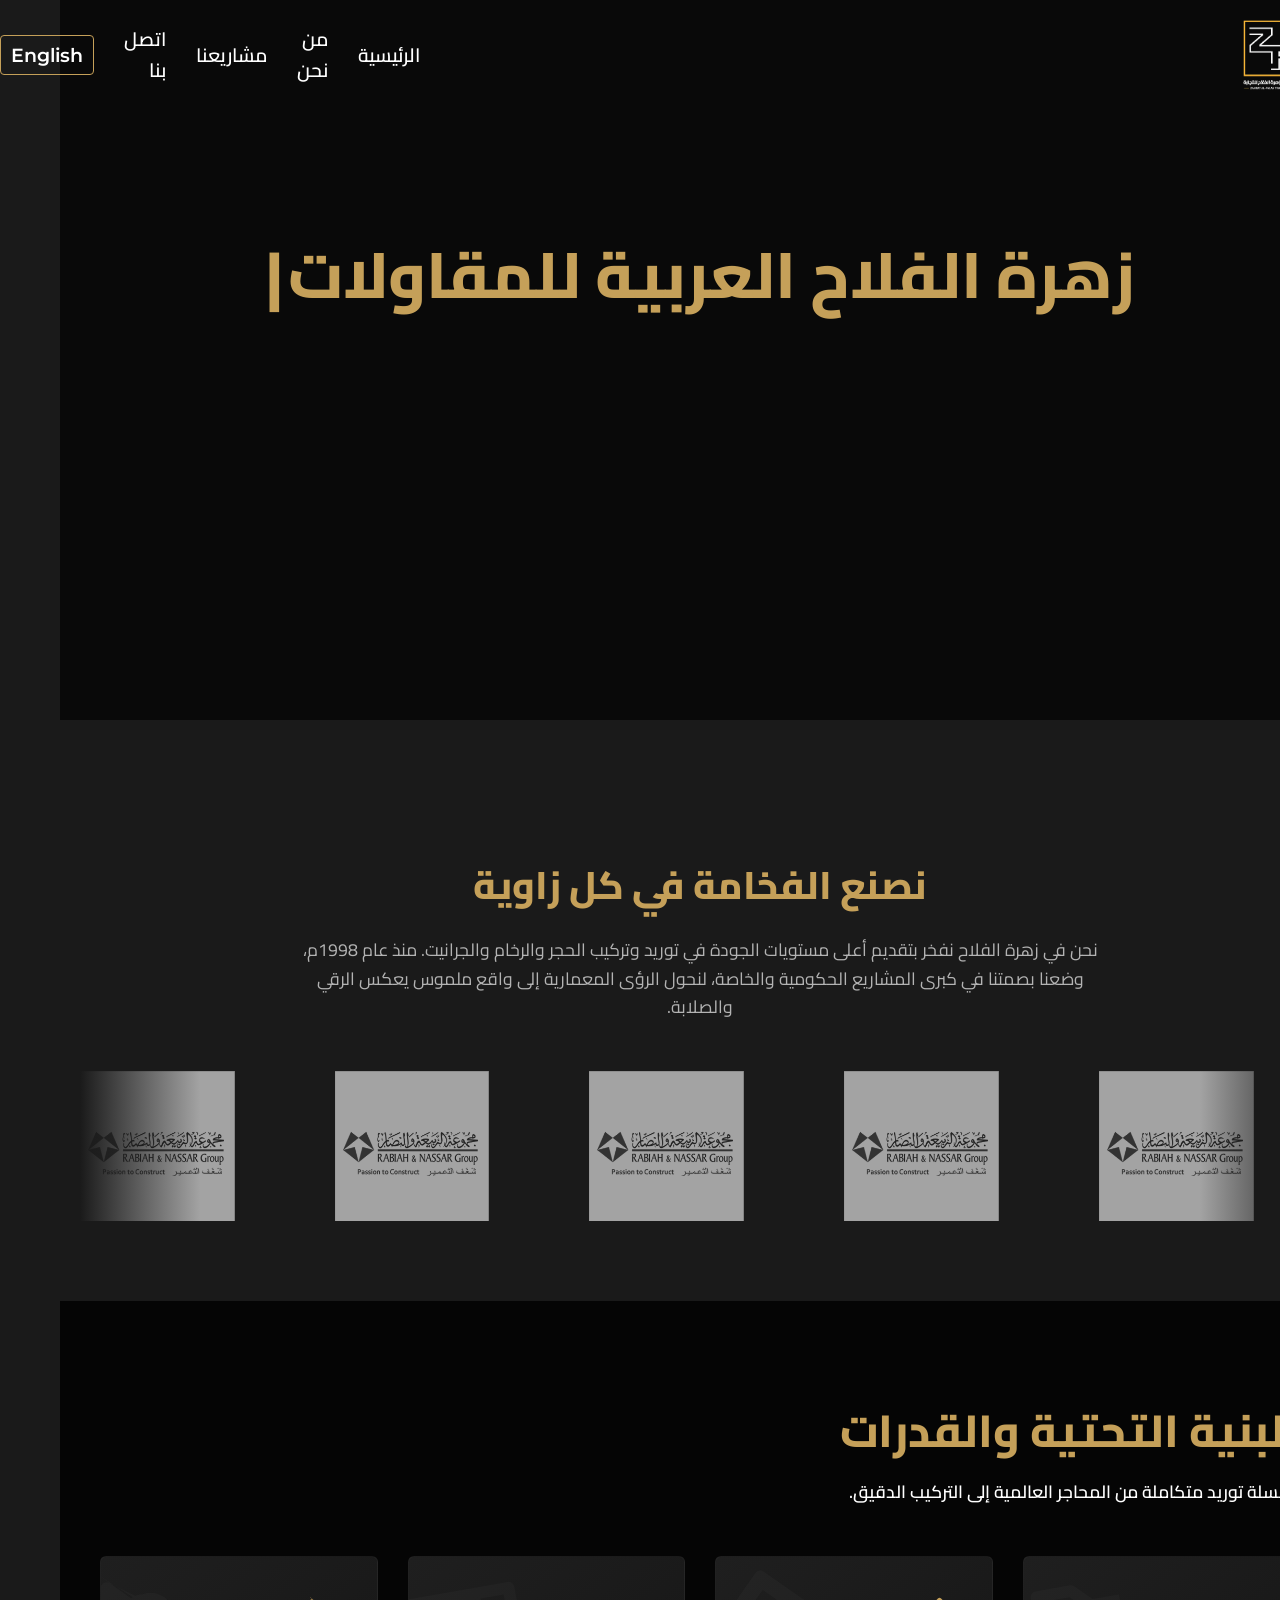
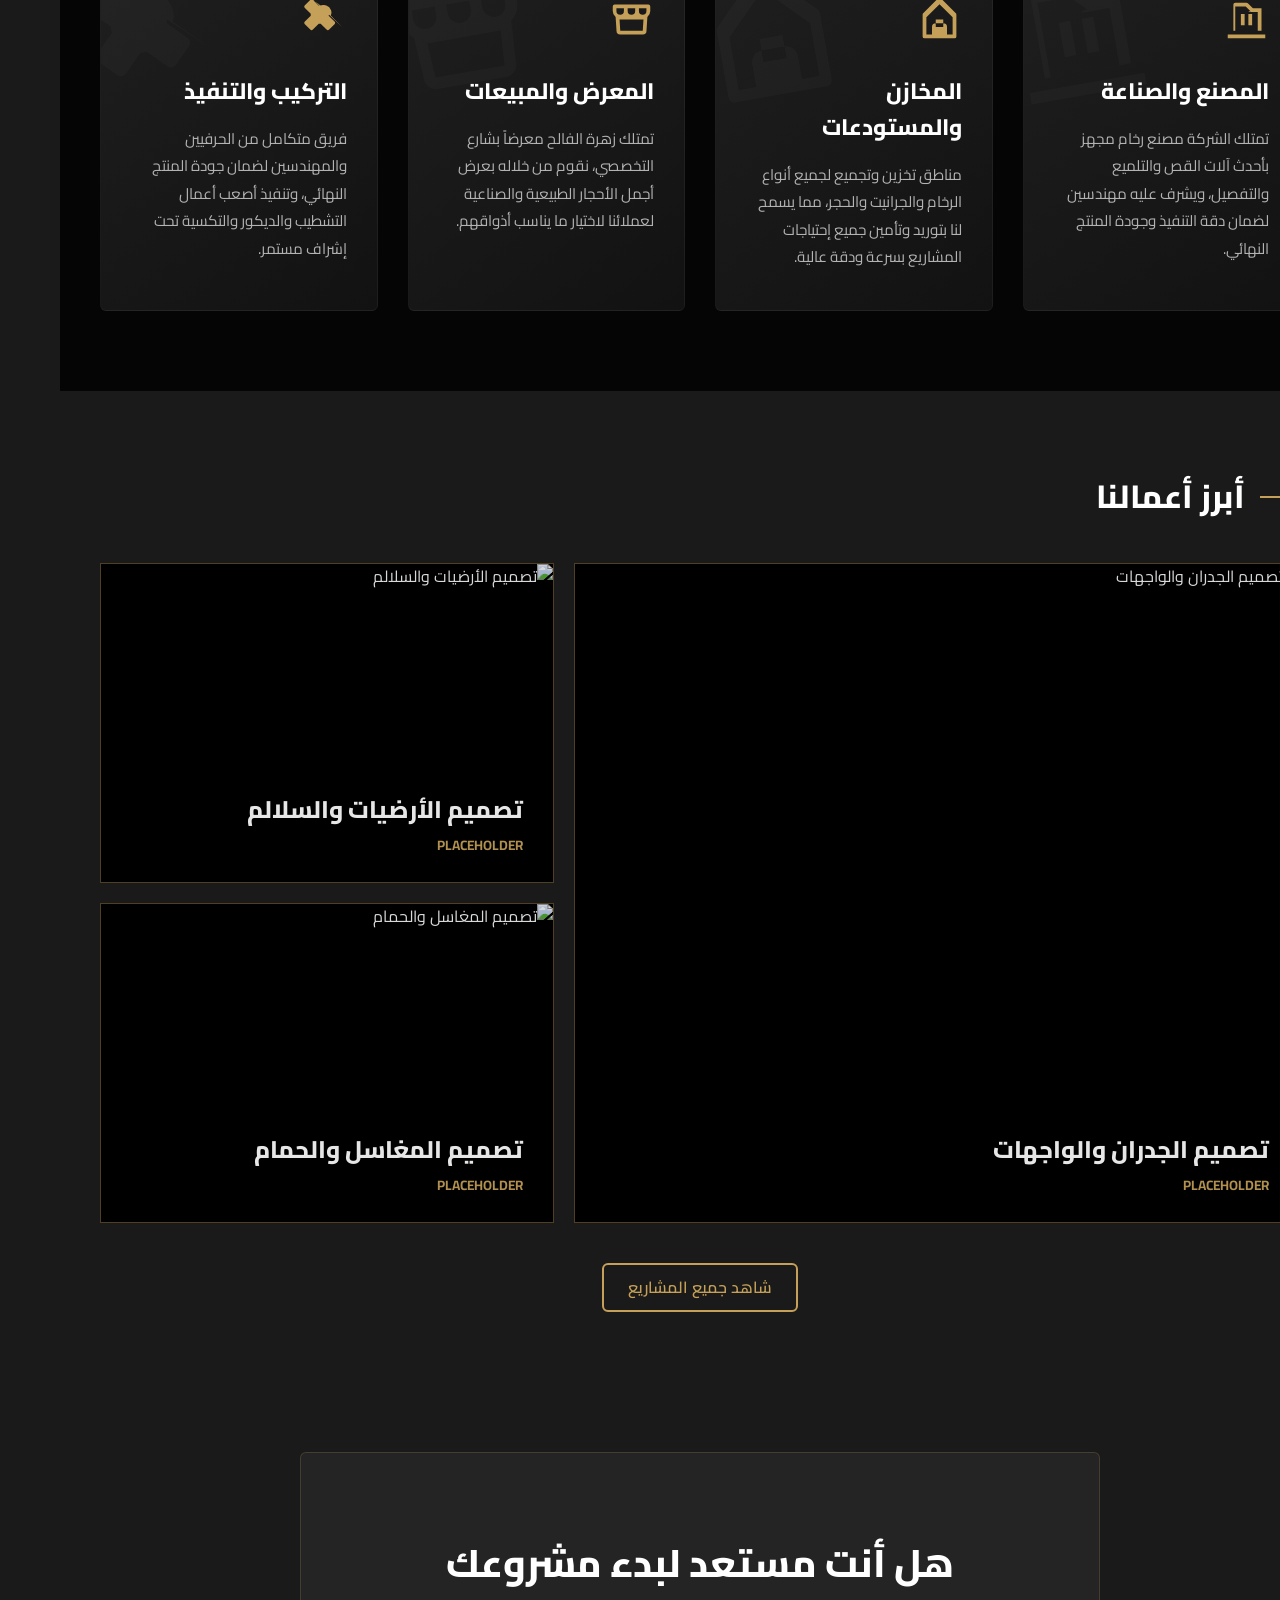
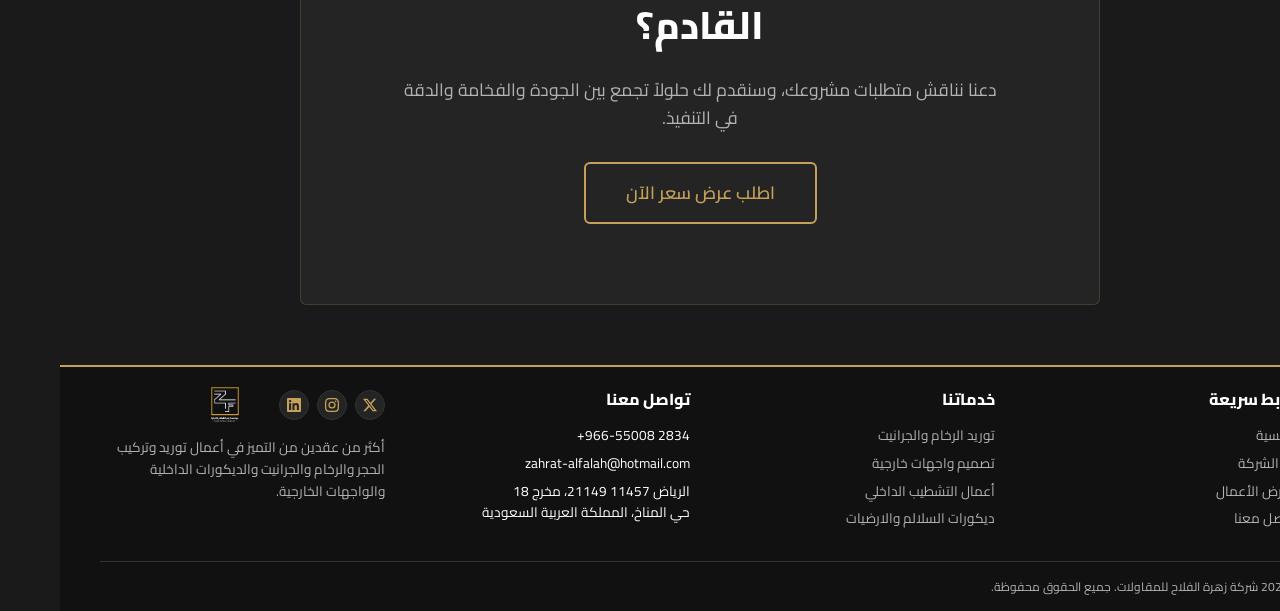
==== ar/index.html @ f1b146cb "Describe changes" ====
<!doctype html>
<html lang="ar" dir="rtl">
  <head>
    <meta charset="UTF-8" />
    <meta name="viewport" content="width=device-width, initial-scale=1.0" />
    <title>شركة زهرة الفلاح للمقاولات</title>
    <link rel="stylesheet" href="../assets/css/style.css" />
  </head>
  <body>
    <header class="site-header">
      <div class="mobile-overlay"></div>

      <div class="container header-container">
        <div class="logo">
          <a href="index.html">
            <img src="../assets/images/logo.png" alt="زهرة الفلاح" />
          </a>
        </div>

        <div class="mobile-controls">
          <a href="../en/index.html" class="lang-switch" dir="ltr">EN</a>
          <button class="mobile-menu-btn" aria-label="القائمة">&#9776;</button>
        </div>

        <nav class="nav-links">
          <button class="close-menu-btn" aria-label="إغلاق">&times;</button>

          <a href="index.html" class="main-link">الرئيسية</a>
          <a href="about-us.html" class="main-link">من نحن</a>
          <a href="portfolio.html" class="main-link">مشاريعنا</a>
          <a href="contact-us.html" class="main-link">اتصل بنا</a>
          <a href="../en/index.html" class="lang-switch" dir="ltr">English</a>
        </nav>
      </div>
    </header>

    <main style="min-height: 60vh">
      <section class="hero">
        <video autoplay loop muted playsinline class="hero-video">
          <source src="../assets/images/hero-bg.mp4" type="video/mp4" />
        </video>

        <div class="hero-overlay"></div>

        <div class="container hero-content">
          <h1 id="hero-heading"></h1>
          <p id="hero-text"></p>
          <a href="portfolio.html" class="btn-primary hero-btn">شاهد أعمالنا</a>
        </div>
      </section>
      <section>
        <div class="intro-section">
          <h2>نصنع الفخامة في كل زاوية</h2>
          <p>
            نحن في زهرة الفلاح نفخر بتقديم أعلى مستويات الجودة في توريد وتركيب
            الحجر والرخام والجرانيت. منذ عام 1998م، وضعنا بصمتنا في كبرى
            المشاريع الحكومية والخاصة، لنحول الرؤى المعمارية إلى واقع ملموس يعكس
            الرقي والصلابة.
          </p>
        </div>

        <div class="client-marquee" dir="ltr">
          <div class="marquee-track">
            <img
              src="../assets/images/clients/client-1.png"
              alt="Client 1"
              class="client-logo"
            />
            <img
              src="../assets/images/clients/client-1.png"
              alt="Client 2"
              class="client-logo"
            />
            <img
              src="../assets/images/clients/client-1.png"
              alt="Client 3"
              class="client-logo"
            />
            <img
              src="../assets/images/clients/client-1.png"
              alt="Client 4"
              class="client-logo"
            />
            <img
              src="../assets/images/clients/client-1.png"
              alt="Client 5"
              class="client-logo"
            />
            <img
              src="../assets/images/clients/client-1.png"
              alt="Client 6"
              class="client-logo"
            />
            <img
              src="../assets/images/clients/client-1.png"
              alt="Client 1"
              class="client-logo"
            />
            <img
              src="../assets/images/clients/client-1.png"
              alt="Client 2"
              class="client-logo"
            />
            <img
              src="../assets/images/clients/client-1.png"
              alt="Client 3"
              class="client-logo"
            />
            <img
              src="../assets/images/clients/client-1.png"
              alt="Client 4"
              class="client-logo"
            />
            <img
              src="../assets/images/clients/client-1.png"
              alt="Client 5"
              class="client-logo"
            />
            <img
              src="../assets/images/clients/client-1.png"
              alt="Client 6"
              class="client-logo"
            />

            <img
              src="../assets/images/clients/client-1.png"
              alt="Client 1"
              class="client-logo"
            />
            <img
              src="../assets/images/clients/client-1.png"
              alt="Client 2"
              class="client-logo"
            />
            <img
              src="../assets/images/clients/client-1.png"
              alt="Client 3"
              class="client-logo"
            />
            <img
              src="../assets/images/clients/client-1.png"
              alt="Client 4"
              class="client-logo"
            />
            <img
              src="../assets/images/clients/client-1.png"
              alt="Client 5"
              class="client-logo"
            />
            <img
              src="../assets/images/clients/client-1.png"
              alt="Client 6"
              class="client-logo"
            />
            <img
              src="../assets/images/clients/client-1.png"
              alt="Client 1"
              class="client-logo"
            />
            <img
              src="../assets/images/clients/client-1.png"
              alt="Client 2"
              class="client-logo"
            />
            <img
              src="../assets/images/clients/client-1.png"
              alt="Client 3"
              class="client-logo"
            />
            <img
              src="../assets/images/clients/client-1.png"
              alt="Client 4"
              class="client-logo"
            />
            <img
              src="../assets/images/clients/client-1.png"
              alt="Client 5"
              class="client-logo"
            />
            <img
              src="../assets/images/clients/client-1.png"
              alt="Client 6"
              class="client-logo"
            />
          </div>
        </div>
      </section>
      <section class="infrastructure-section">
        <div class="container">
          <div class="section-header">
            <h2>البنية التحتية والقدرات</h2>
            <p>سلسلة توريد متكاملة من المحاجر العالمية إلى التركيب الدقيق.</p>
          </div>

          <div class="infrastructure-grid">
            <div class="infra-card">
              <svg class="infra-icon" viewBox="0 0 24 24">
                <path
                  d="M2 22h20v-2H2v2zm2-4h16V6h-4.586l-2.707-2.707A.996.996 0 0 0 12 3H6a1 1 0 0 0-1 1v14zm2-13h5.586l2.707 2.707A.996.996 0 0 0 13 8h5v10H6V5zm3 4h2v6H9V9zm4 0h2v6h-2V9z"
                />
              </svg>
              <svg class="watermark-icon" viewBox="0 0 24 24">
                <path
                  d="M2 22h20v-2H2v2zm2-4h16V6h-4.586l-2.707-2.707A.996.996 0 0 0 12 3H6a1 1 0 0 0-1 1v14zm2-13h5.586l2.707 2.707A.996.996 0 0 0 13 8h5v10H6V5zm3 4h2v6H9V9zm4 0h2v6h-2V9z"
                />
              </svg>

              <h3>المصنع والصناعة</h3>
              <p>
                تمتلك الشركة مصنع رخام مجهز بأحدث آلات القص والتلميع والتفصيل،
                ويشرف عليه مهندسين لضمان دقة التنفيذ وجودة المنتج النهائي.
              </p>
            </div>

            <div class="infra-card">
              <svg class="infra-icon" viewBox="0 0 24 24">
                <path
                  d="M4 22h16a1 1 0 0 0 1-1V9.414a1 1 0 0 0-.293-.707l-8-8a1 1 0 0 0-1.414 0l-8 8A1 1 0 0 0 3 9.414V21a1 1 0 0 0 1 1zM14 16h-4v-4h4v4zM5 10.828l7-7 7 7V20h-3v-4a2 2 0 0 0-2-2h-4a2 2 0 0 0-2 2v4H5v-9.172z"
                />
              </svg>
              <svg class="watermark-icon" viewBox="0 0 24 24">
                <path
                  d="M4 22h16a1 1 0 0 0 1-1V9.414a1 1 0 0 0-.293-.707l-8-8a1 1 0 0 0-1.414 0l-8 8A1 1 0 0 0 3 9.414V21a1 1 0 0 0 1 1zM14 16h-4v-4h4v4zM5 10.828l7-7 7 7V20h-3v-4a2 2 0 0 0-2-2h-4a2 2 0 0 0-2 2v4H5v-9.172z"
                />
              </svg>

              <h3>المخازن والمستودعات</h3>
              <p>
                مناطق تخزين وتجميع لجميع أنواع الرخام والجرانيت والحجر، مما يسمح
                لنا بتوريد وتأمين جميع إحتياجات المشاريع بسرعة ودقة عالية.
              </p>
            </div>

            <div class="infra-card">
              <svg class="infra-icon" viewBox="0 0 24 24">
                <path
                  d="M21 4H3a1 1 0 0 0-1 1v2.518a4.015 4.015 0 0 0 1.535 3.161L4 18a2 2 0 0 0 2 2h12a2 2 0 0 0 2-2l.465-7.321A4.015 4.015 0 0 0 22 7.518V5a1 1 0 0 0-1-1zM4.043 6h15.914v1.518a2.008 2.008 0 0 1-2 2 2 2 0 0 1-2-2V6h-2v1.518a2 2 0 0 1-4 0V6H7.957v1.518a2 2 0 0 1-4 0V6zM18 18H6l-.382-6h12.764L18 18z"
                />
              </svg>
              <svg class="watermark-icon" viewBox="0 0 24 24">
                <path
                  d="M21 4H3a1 1 0 0 0-1 1v2.518a4.015 4.015 0 0 0 1.535 3.161L4 18a2 2 0 0 0 2 2h12a2 2 0 0 0 2-2l.465-7.321A4.015 4.015 0 0 0 22 7.518V5a1 1 0 0 0-1-1zM4.043 6h15.914v1.518a2.008 2.008 0 0 1-2 2 2 2 0 0 1-2-2V6h-2v1.518a2 2 0 0 1-4 0V6H7.957v1.518a2 2 0 0 1-4 0V6zM18 18H6l-.382-6h12.764L18 18z"
                />
              </svg>

              <h3>المعرض والمبيعات</h3>
              <p>
                تمتلك زهرة الفالح معرضاً بشارع التخصصي، نقوم من خلاله بعرض أجمل
                الأحجار الطبيعية والصناعية لعملائنا لاختيار ما يناسب أذواقهم.
              </p>
            </div>

            <div class="infra-card">
              <svg class="infra-icon" viewBox="0 0 24 24">
                <path
                  d="M21.707 16.293L15.34 9.926a3.99 3.99 0 0 0 .151-2.915 4.025 4.025 0 0 0-2.485-2.484 3.988 3.988 0 0 0-2.914.152L5.805 1.547a.999.999 0 0 0-1.414 0L1.547 4.391a.999.999 0 0 0 0 1.414l3.132 3.132c-.046.335-.046.678 0 1.013l-3.132 3.132a.999.999 0 0 0 0 1.414l2.844 2.844a.999.999 0 0 0 1.414 0l3.132-3.132c.335.046.678.046 1.013 0l3.132 3.132a.999.999 0 0 0 1.414 0l2.844-2.844a.999.999 0 0 0 0-1.414l-3.132-3.132a3.988 3.988 0 0 0 .152-2.914 4.025 4.025 0 0 0-2.484-2.485 3.99 3.99 0 0 0-2.915.151l-6.367-6.366z"
                />
              </svg>
              <svg class="watermark-icon" viewBox="0 0 24 24">
                <path
                  d="M21.707 16.293L15.34 9.926a3.99 3.99 0 0 0 .151-2.915 4.025 4.025 0 0 0-2.485-2.484 3.988 3.988 0 0 0-2.914.152L5.805 1.547a.999.999 0 0 0-1.414 0L1.547 4.391a.999.999 0 0 0 0 1.414l3.132 3.132c-.046.335-.046.678 0 1.013l-3.132 3.132a.999.999 0 0 0 0 1.414l2.844 2.844a.999.999 0 0 0 1.414 0l3.132-3.132c.335.046.678.046 1.013 0l3.132 3.132a.999.999 0 0 0 1.414 0l2.844-2.844a.999.999 0 0 0 0-1.414l-3.132-3.132a3.988 3.988 0 0 0 .152-2.914 4.025 4.025 0 0 0-2.484-2.485 3.99 3.99 0 0 0-2.915.151l-6.367-6.366z"
                />
              </svg>

              <h3>التركيب والتنفيذ</h3>
              <p>
                فريق متكامل من الحرفيين والمهندسين لضمان جودة المنتج النهائي،
                وتنفيذ أصعب أعمال التشطيب والديكور والتكسية تحت إشراف مستمر.
              </p>
            </div>
          </div>
        </div>
      </section>
      <section class="portfolio-section">
        <div class="container">
          <div class="portfolio-header">
            <div class="title-with-line">
              <span class="decorative-line"></span>
              <h2>أبرز أعمالنا</h2>
            </div>
          </div>

          <div class="portfolio-grid-asymmetric">
            <div class="portfolio-item featured-large">
              <img
                src="https://placehold.co/1000x1200/242424/c5a059?text=Big+Project"
                alt="تصميم الجدران والواجهات"
              />
              <div class="portfolio-overlay">
                <h3>تصميم الجدران والواجهات</h3>
                <p>placeholder</p>
              </div>
            </div>

            <div class="portfolio-item">
              <img
                src="https://placehold.co/800x600/242424/c5a059?text=Small+Top"
                alt="تصميم الأرضيات والسلالم"
              />
              <div class="portfolio-overlay">
                <h3>تصميم الأرضيات والسلالم</h3>
                <p>placeholder</p>
              </div>
            </div>

            <div class="portfolio-item">
              <img
                src="https://placehold.co/800x600/242424/c5a059?text=Small+Bottom"
                alt="تصميم المغاسل والحمام"
              />
              <div class="portfolio-overlay">
                <h3>تصميم المغاسل والحمام</h3>
                <p>placeholder</p>
              </div>
            </div>
          </div>
          <div class="view-all-btn-container" style="margin-top: 40px">
            <a href="portfolio.html" class="btn-primary">شاهد جميع المشاريع</a>
          </div>
        </div>
      </section>
      <section class="cta-section">
        <div class="container cta-content">
          <h2>هل أنت مستعد لبدء مشروعك القادم؟</h2>
          <p>
            دعنا نناقش متطلبات مشروعك، وسنقدم لك حلولاً تجمع بين الجودة والفخامة
            والدقة في التنفيذ.
          </p>
          <a href="contact-us.html" class="btn-primary">اطلب عرض سعر الآن</a>
        </div>
      </section>
    </main>

    <footer class="site-footer">
      <div class="container">
        <div class="footer-grid">
          <div class="footer-col">
            <h3>روابط سريعة</h3>
            <ul class="footer-links">
              <li><a href="index.html">الرئيسية</a></li>
              <li><a href="about-us.html">عن الشركة</a></li>
              <li><a href="portfolio.html">معرض الأعمال</a></li>
              <li><a href="contact-us.html">تواصل معنا</a></li>
            </ul>
          </div>

          <div class="footer-col">
            <h3>خدماتنا</h3>
            <ul class="footer-links">
              <li><a href="#">توريد الرخام والجرانيت</a></li>
              <li><a href="#">تصميم واجهات خارجية</a></li>
              <li><a href="#">أعمال التشطيب الداخلي</a></li>
              <li><a href="#">ديكورات السلالم والارضيات</a></li>
            </ul>
          </div>

          <div class="footer-col">
            <h3>تواصل معنا</h3>
            <ul class="footer-links">
              <li dir="ltr" style="text-align: right">+966-55008 2834</li>
              <li dir="ltr" style="text-align: right">
                zahrat-alfalah@hotmail.com
              </li>
              <li>
                الرياض 11457 21149، مخرج 18<br />حي المناخ، المملكة العربية
                السعودية
              </li>
            </ul>
          </div>

          <div class="footer-col">
            <div class="footer-top-row">
              <div class="social-icons">
                <a href="#" aria-label="تويتر (X)"
                  ><svg viewBox="0 0 24 24">
                    <path
                      d="M18.901 1.153h3.68l-8.04 9.19L24 22.846h-7.406l-5.8-7.584-6.638 7.584H.474l8.6-9.83L0 1.154h7.594l5.243 6.932ZM17.61 20.644h2.039L6.486 3.24H4.298Z"
                    /></svg
                ></a>
                <a href="#" aria-label="انستغرام"
                  ><svg viewBox="0 0 24 24">
                    <path
                      d="M12 2.163c3.204 0 3.584.012 4.85.07 3.252.148 4.771 1.691 4.919 4.919.058 1.265.069 1.645.069 4.849 0 3.205-.012 3.584-.069 4.849-.149 3.225-1.664 4.771-4.919 4.919-1.266.058-1.644.07-4.85.07-3.204 0-3.584-.012-4.849-.07-3.26-.149-4.771-1.699-4.919-4.92-.058-1.265-.07-1.644-.07-4.849 0-3.204.013-3.583.07-4.849.149-3.227 1.664-4.771 4.919-4.919 1.266-.057 1.645-.069 4.849-.069zM12 0C8.741 0 8.333.014 7.053.072 2.695.272.273 2.69.073 7.052.014 8.333 0 8.741 0 12c0 3.259.014 3.668.072 4.948.2 4.358 2.618 6.78 6.98 6.98C8.333 23.986 8.741 24 12 24c3.259 0 3.668-.014 4.948-.072 4.354-.2 6.782-2.618 6.979-6.98.059-1.28.073-1.689.073-4.948 0-3.259-.014-3.667-.072-4.947-.196-4.354-2.617-6.78-6.979-6.98C15.668.014 15.259 0 12 0zm0 5.838a6.162 6.162 0 100 12.324 6.162 6.162 0 000-12.324zM12 16a4 4 0 110-8 4 4 0 010 8zm6.406-11.845a1.44 1.44 0 100 2.881 1.44 1.44 0 000-2.881z"
                    /></svg
                ></a>
                <a href="#" aria-label="لينكد إن"
                  ><svg viewBox="0 0 24 24">
                    <path
                      d="M20.447 20.452h-3.554v-5.569c0-1.328-.027-3.037-1.852-3.037-1.853 0-2.136 1.445-2.136 2.939v5.667H9.351V9h3.414v1.561h.046c.477-.9 1.637-1.85 3.37-1.85 3.601 0 4.267 2.37 4.267 5.455v6.286zM5.337 7.433c-1.144 0-2.063-.926-2.063-2.065 0-1.138.92-2.063 2.063-2.063 1.14 0 2.064.925 2.064 2.063 0 1.139-.925 2.065-2.064 2.065zm1.782 13.019H3.555V9h3.564v11.452zM22.225 0H1.771C.792 0 0 .774 0 1.729v20.542C0 23.227.792 24 1.771 24h20.451C23.2 24 24 23.227 24 22.271V1.729C24 .774 23.2 0 22.222 0h.003z"
                    /></svg
                ></a>
              </div>
              <img
                src="../assets/images/logo.png"
                alt="زهرة الفلاح للمقاولات"
                class="footer-logo-small"
              />
            </div>
            <p>
              أكثر من عقدين من التميز في أعمال توريد وتركيب الحجر والرخام
              والجرانيت والديكورات الداخلية والواجهات الخارجية.
            </p>
          </div>
        </div>

        <div class="footer-bottom">
          &copy; 2026 شركة زهرة الفلاح للمقاولات. جميع الحقوق محفوظة.
        </div>
      </div>
    </footer>
    <script src="../assets/js/main.js"></script>
  </body>
</html>
---- assets/css/style.css ----
/* =========================================
   ZAHRAT AL FALAH - GLOBAL DESIGN SYSTEM
   ========================================= */

@import url("https://fonts.googleapis.com/css2?family=Cairo:wght@400;600;800&family=Montserrat:wght@400;600;800&display=swap");

:root {
  /* Brand Colors */
  --bg-primary: #1a1a1a;
  --bg-secondary: #242424;
  --accent-gold: #c5a059;

  /* Text Colors */
  --text-main: #ffffff;
  --text-muted: #b3b3b3;

  /* Typography System */
  --font-en: "Montserrat", sans-serif;
  --font-ar: "Cairo", sans-serif;

  /* Layout & Spacing (Mobile Default) */
  --container-width: 1200px;
  --section-padding: 50px 20px;
  --border-radius: 6px;

  /* Default Font */
  --main-font: var(--font-ar);
}

html[dir="ltr"] {
  --main-font: var(--font-en);
}

/* =========================================
   BASE RESET & TYPOGRAPHY
   ========================================= */

* {
  margin: 0;
  padding: 0;
  box-sizing: border-box;
}

body {
  background-color: var(--bg-primary);
  color: var(--text-main);
  font-family: var(--main-font);
  line-height: 1.6;
  -webkit-font-smoothing: antialiased;
}

h1,
h2,
h3,
h4 {
  color: var(--accent-gold);
  font-weight: 800;
  margin-bottom: 1rem;
}

p {
  color: var(--text-muted);
  margin-bottom: 1.5rem;
  font-size: 1rem;
}

/* =========================================
   MOBILE-FIRST UTILITY CLASSES
   ========================================= */

.container {
  width: 100%;
  max-width: var(--container-width);
  margin: 0 auto;
}

section {
  padding: var(--section-padding);
}

.bg-secondary {
  background-color: var(--bg-secondary);
}

.btn-primary {
  display: inline-block;
  background-color: transparent;
  color: var(--accent-gold);
  border: 2px solid var(--accent-gold);
  padding: 10px 24px;
  text-decoration: none;
  border-radius: var(--border-radius);
  font-weight: 600;
  text-align: center;
  transition: all 0.3s ease;
  width: 100%;
}

.btn-primary:hover {
  background-color: var(--accent-gold);
  color: var(--bg-primary);
}

/* Base Flexbox - Stacks vertically on mobile */
.flex-grid {
  display: flex;
  flex-direction: column;
  gap: 20px;
}

/* =========================================
   HEADER & NAVIGATION
   ========================================= */

.site-header {
  position: absolute; /* Sits at the top, but scrolls away with the page */
  background-color: transparent;
  border-bottom: 1px solid transparent;
  padding: 20px 20px;
  width: 100%;
  top: 0;
  z-index: 1000;
}

/* This class gets added by JS after the Hero section */
.site-header.sticky-header {
  position: fixed; /* Sticks to the top of the screen */
  background-color: var(--bg-primary);
  border-bottom: 1px solid #333;
  padding: 15px 20px;
  animation: slideDown 0.4s ease forwards; /* Smoothly drops down */
}

@keyframes slideDown {
  from {
    transform: translateY(-100%);
  }
  to {
    transform: translateY(0);
  }
}

.header-container {
  display: flex;
  justify-content: space-between;
  align-items: center;
}

.logo img {
  height: 50px;
  display: block;
}

.nav-links {
  display: none; /* Hidden on mobile */
}

.mobile-controls {
  display: flex;
  align-items: center;
  gap: 15px;
}

.mobile-menu-btn {
  background: none;
  border: none;
  color: var(--accent-gold);
  font-size: 1.8rem;
  cursor: pointer;
}

.lang-switch {
  color: var(--accent-gold);
  text-decoration: none;
  font-weight: 800;
  font-family: var(--font-en);
  border: 1px solid var(--accent-gold);
  padding: 4px 10px;
  border-radius: 4px;
  font-size: 0.9rem;
  transition: all 0.3s;
}

.lang-switch:hover {
  background-color: var(--accent-gold);
  color: var(--bg-primary);
}

/* =========================================
   HERO SECTION & VIDEO BACKGROUND
   ========================================= */

.hero {
  position: relative;
  height: 80vh; /* Takes up 100% of the screen height */
  min-height: 500px;
  display: flex;
  align-items: center;
  justify-content: center;
  text-align: center;
  overflow: hidden;
  padding: 0 20px;
}

.hero-video {
  position: absolute;
  top: 0;
  left: 0;
  width: 100%;
  height: 100%;
  object-fit: cover; /* Ensures video fills screen without stretching */
  z-index: 1;
}

.hero-overlay {
  position: absolute;
  top: 0;
  left: 0;
  width: 100%;
  height: 100%;
  background-color: rgba(0, 0, 0, 0.65); /* Darkens video so text is readable */
  z-index: 2;
}

.hero-content {
  position: relative;
  z-index: 3;
  max-width: 900px;
  margin: 0 auto;
}

.hero h1 {
  font-size: clamp(2.5rem, 5vw, 4.5rem); /* Responsive sizing */
  color: var(--accent-gold);
  margin-bottom: 20px;
  min-height: 80px; /* Prevents layout jumping while typing */
}

.hero p {
  font-size: clamp(1.1rem, 2vw, 1.5rem);
  color: #ddd;
  margin-bottom: 40px;
  min-height: 60px;
}

/* Button fades in AFTER the typing finishes */
.hero-btn {
  opacity: 0;
  transform: translateY(20px);
  transition: all 0.8s ease;
}

.hero-btn.show {
  opacity: 1;
  transform: translateY(0);
}

/* The Blinking Typewriter Cursor */
.typing-cursor::after {
  content: "|";
  color: var(--accent-gold);
  margin-inline-start: 5px;
  animation: blink 1s step-end infinite;
}

@keyframes blink {
  0%,
  100% {
    opacity: 1;
  }
  50% {
    opacity: 0;
  }
}
/* =========================================
   ABOUT INTRO & CLIENT MARQUEE
   ========================================= */

.intro-section {
  text-align: center;
  max-width: 800px;
  margin: 0 auto 50px;
  padding-top: 55px; /* Increased from 40px for extra breathing room */
}

.intro-section h2 {
  font-size: clamp(1.8rem, 3vw, 2.5rem);
  margin-bottom: 20px;
}

.intro-section p {
  font-size: 1.1rem;
  color: var(--text-muted);
}

/* =========================================
   CLIENT MARQUEE (Transparent & Larger)
   ========================================= */

.client-marquee {
  /* Removed background and borders! */
  overflow: hidden;
  position: relative;
  width: 100%;
}

/* The gradient fades at the edges match the primary dark background now */
.client-marquee::before,
.client-marquee::after {
  content: "";
  position: absolute;
  top: 0;
  width: 120px;
  height: 100%;
  z-index: 2;
}
.client-marquee::before {
  left: 0;
  background: linear-gradient(to right, var(--bg-primary) 0%, transparent 100%);
}
.client-marquee::after {
  right: 0;
  background: linear-gradient(to left, var(--bg-primary) 0%, transparent 100%);
}

.marquee-track {
  display: flex;
  align-items: center;
  gap: 100px; /* Increased gap for larger logos */
  width: max-content;
  /* Increased time to 40s because 12 larger logos take more time to scroll */
  animation: scrollLeft 40s linear infinite;
}

.marquee-track:hover {
  animation-play-state: paused;
}

.client-logo {
  height: 150px; /* Much larger logos! */
  opacity: 0.6;
  transition: opacity 0.3s ease;
  filter: grayscale(100%);
}

.client-logo:hover {
  opacity: 1;
  filter: grayscale(0%);
}

@keyframes scrollLeft {
  0% {
    transform: translateX(0);
  }
  100% {
    transform: translateX(-50%);
  }
}

/* =========================================
   OUR INFRASTRUCTURE (MODERNIZED)
   ========================================= */

.infrastructure-section {
  background-color: #050505; /* Deep absolute black for contrast */
  position: relative;
  padding-top: 95px;
  padding-bottom: 80px;
}

.section-header {
  margin-bottom: 50px;
}

.section-header h2 {
  font-size: clamp(2rem, 4vw, 2.8rem);
  text-transform: uppercase;
  margin-bottom: 10px;
}

.section-header p {
  color: #fff;
  font-weight: 600;
  font-size: 1.1rem;
}

.infrastructure-grid {
  display: grid;
  grid-template-columns: 1fr;
  gap: 30px;
}

/* The Premium Card Base */
.infra-card {
  background: linear-gradient(145deg, #1f1f1f 0%, #121212 100%);
  padding: 40px 30px;
  border-radius: var(--border-radius);
  border: 1px solid rgba(255, 255, 255, 0.03); /* Subtle glass edge */
  position: relative;
  overflow: hidden;
  transition: all 0.4s cubic-bezier(0.4, 0, 0.2, 1);
  z-index: 1;
}

/* Hover Physics & Glow */
.infra-card:hover {
  transform: translateY(-8px);
  border-color: rgba(197, 160, 89, 0.4);
  box-shadow:
    0 15px 35px rgba(0, 0, 0, 0.8),
    0 0 20px rgba(197, 160, 89, 0.1);
}

/* Small Golden Icon */
.infra-icon {
  width: 45px;
  height: 45px;
  fill: var(--accent-gold);
  margin-bottom: 25px;
  position: relative;
  z-index: 2;
}

/* Large Background Watermark Icon */
.watermark-icon {
  position: absolute;
  top: 10px;
  left: -15px; /* Pushes it to the far left edge in RTL */
  width: 140px;
  height: 140px;
  fill: var(--text-muted);
  opacity: 0.03; /* Barely visible by default */
  z-index: 0;
  transform: rotate(-10deg);
  transition: all 0.6s ease;
}

/* Watermark reacts to hover */
.infra-card:hover .watermark-icon {
  opacity: 0.08;
  fill: var(--accent-gold);
  transform: rotate(0deg) scale(1.1);
}

/* Text Styling (Kept above the watermark) */
.infra-card h3 {
  color: var(--text-main);
  font-size: 1.4rem;
  margin-bottom: 15px;
  position: relative;
  z-index: 2;
}

.infra-card p {
  font-size: 0.95rem;
  color: var(--text-muted);
  line-height: 1.8;
  position: relative;
  z-index: 2;
  margin-bottom: 0;
}

/* =========================================
   FEATURED PROJECTS (3-ITEM ASYMMETRIC)
   ========================================= */

.portfolio-section {
  background-color: var(--bg-primary);
  padding-top: 80px;
  padding-bottom: 80px;
}

.portfolio-header {
  margin-bottom: 40px;
}

/* Ensure the button looks great at the bottom */
.view-all-btn-container {
  text-align: center;
  margin-top: 40px;
}

.title-with-line {
  display: flex;
  align-items: center;
  gap: 15px;
}

.decorative-line {
  display: inline-block;
  width: 40px;
  height: 2px;
  background-color: var(--accent-gold);
}

.title-with-line h2 {
  margin-bottom: 0;
  font-size: clamp(1.5rem, 3vw, 2rem);
  text-transform: uppercase;
  color: var(--text-main);
}

.portfolio-link {
  color: var(--accent-gold);
  font-weight: 800;
  text-decoration: none;
  font-size: 0.95rem;
  display: inline-flex;
  align-items: center;
  gap: 8px;
  transition: color 0.3s ease;
}

.portfolio-link:hover {
  color: #fff;
}

.portfolio-link svg {
  transform: scaleX(-1);
}

/* --- THE GRID --- */
.portfolio-grid-asymmetric {
  display: grid;
  grid-template-columns: 1fr; /* Mobile stacks vertically */
  gap: 20px;
}

.portfolio-item {
  position: relative;
  /* Matches the gold border from your design image */
  border: 1px solid rgba(197, 160, 89, 0.4);
  overflow: hidden;
  background-color: #000;
  aspect-ratio: 4 / 3; /* Mobile default ratio */
}

.portfolio-item img {
  width: 100%;
  height: 100%;
  object-fit: cover;
  opacity: 0.85; /* Moody darkness */
  transition:
    transform 0.8s ease,
    opacity 0.8s ease;
}

.portfolio-item:hover img {
  transform: scale(1.05);
  opacity: 1;
}

.portfolio-overlay {
  position: absolute;
  bottom: 0;
  left: 0;
  width: 100%;
  height: 50%; /* Gradient on the bottom half */
  background: linear-gradient(to top, rgba(0, 0, 0, 0.95) 0%, transparent 100%);
  padding: 30px;
  display: flex;
  flex-direction: column;
  justify-content: flex-end;
  pointer-events: none;
}

/* White Title, Gold Subtitle to match the image */
.portfolio-overlay h3 {
  color: #fff;
  font-size: clamp(1.2rem, 2vw, 1.5rem);
  margin-bottom: 5px;
}

.portfolio-overlay p {
  color: var(--accent-gold);
  font-size: 0.85rem;
  margin-bottom: 0;
  font-weight: 700;
  text-transform: uppercase;
}

/* =========================================
   BOTTOM CALL TO ACTION (CTA)
   ========================================= */

.cta-section {
  padding: 60px 20px;
  background-color: var(--bg-primary); /* Keeps it consistent */
}

.cta-content {
  background-color: var(--bg-secondary); /* Slight contrast lift */
  padding: 60px 40px;
  border-radius: var(--border-radius);
  border: 1px solid rgba(197, 160, 89, 0.2); /* Subtle gold framing */
  text-align: center;
  max-width: 800px;
}

.cta-content h2 {
  font-size: clamp(1.8rem, 3vw, 2.5rem);
  margin-bottom: 20px;
  color: #fff;
}

.cta-content p {
  font-size: 1.1rem;
  color: var(--text-muted);
  margin-bottom: 30px;
  max-width: 600px;
  margin-left: auto;
  margin-right: auto;
}

.cta-content .btn-primary {
  padding: 15px 40px;
  font-size: 1.1rem;
}

/* On desktop, make the button look even more inviting */
@media (min-width: 768px) {
  .cta-content {
    padding: 80px;
  }
}

/* =========================================
   FOOTER (COMPACT VERSION)
   ========================================= */

.site-footer {
  background-color: #111;
  padding: 20px 20px 15px;
  border-top: 2px solid var(--accent-gold);
  font-size: 0.85rem;
}

.footer-grid {
  display: flex;
  flex-direction: column;
  gap: 25px;
  margin-bottom: 25px;
}

.footer-col h3 {
  color: #fff;
  margin-bottom: 12px;
  font-size: 1rem;
}

.footer-col p {
  font-size: 0.85rem;
  margin-bottom: 15px;
}

.footer-links {
  list-style: none;
}

.footer-links li {
  margin-bottom: 6px;
}

.footer-links a {
  color: var(--text-muted);
  text-decoration: none;
  transition: color 0.3s;
  font-size: 0.85rem;
}

.footer-links a:hover {
  color: var(--accent-gold);
}

.footer-bottom {
  padding-top: 15px;
  border-top: 1px solid #333;
  color: var(--text-muted);
  font-size: 0.75rem;
}

/* Footer: Logo & Icons */
.footer-top-row {
  display: flex;
  align-items: center;
  gap: 40px;
  margin-bottom: 15px;
}

.footer-logo-small {
  height: 35px; /* Small enough to match the social buttons perfectly */
  width: auto;
  display: block;
}

.social-icons {
  display: flex;
  gap: 8px;
  margin-top: 0;
}

.social-icons a {
  display: inline-flex;
  align-items: center;
  justify-content: center;
  width: 30px;
  height: 30px;
  background-color: #242424;
  border: 1px solid #333;
  border-radius: 50%;
  color: var(--accent-gold);
  transition: all 0.3s ease;
}

.social-icons a svg {
  width: 14px;
  height: 14px;
  fill: currentColor;
}

.social-icons a:hover {
  background-color: var(--accent-gold);
  color: var(--bg-primary);
  border-color: var(--accent-gold);
  transform: translateY(-2px);
}

/* =========================================
   DESKTOP OVERRIDES (min-width: 768px)
   ========================================= */

@media (min-width: 768px) {
  :root {
    --section-padding: 80px 20px;
  }

  p {
    font-size: 1.1rem;
  }

  .btn-primary {
    width: auto;
  }

  .flex-grid {
    flex-direction: row;
    gap: 30px;
  }

  .flex-grid > * {
    flex: 1;
  }

  /* Header Desktop */
  .logo img {
    height: 70px;
  }

  .mobile-menu-btn {
    display: none;
  }

  .mobile-controls {
    display: none;
  }

  .nav-links {
    display: flex;
    align-items: center;
    gap: 30px;
  }

  .nav-links a.main-link {
    color: var(--text-main);
    text-decoration: none;
    font-weight: 600;
    transition: color 0.3s;
  }

  .nav-links a.main-link:hover {
    color: var(--accent-gold);
  }

  .infrastructure-grid {
    grid-template-columns: repeat(2, 1fr);
  }

  /* Footer Desktop */
  .footer-grid {
    display: grid;
    grid-template-columns: repeat(4, 1fr);
    gap: 20px;
  }
}

@media (min-width: 1024px) {
  .infrastructure-grid {
    grid-template-columns: repeat(4, 1fr);
  }
}

@media (min-width: 992px) {
  .portfolio-grid-asymmetric {
    /* Because it's RTL, the 1.6fr column is on the RIGHT */
    grid-template-columns: 1.6fr 1fr;
    grid-template-rows: repeat(2, 320px); /* Locks row height */
  }

  .portfolio-item {
    aspect-ratio: auto;
    height: 100%;
  }

  /* The big image spans both rows */
  .featured-large {
    grid-row: 1 / span 2;
  }
}

/* =========================================
   PORTFOLIO PAGE (HERO & FILTERS)
   ========================================= */

/* A shorter hero so users get to the catalog faster */
.portfolio-hero {
  position: relative;
  height: 60vh;
  min-height: 400px;
  display: flex;
  align-items: center;
  justify-content: center;
  text-align: center;
  overflow: hidden;
}

.portfolio-hero h1 {
  font-size: clamp(2.5rem, 5vw, 4rem);
  color: var(--accent-gold);
  margin-bottom: 15px;
}

/* The Sticky Filter Bar */
.portfolio-filter-bar {
  background-color: var(--bg-primary);
  border-bottom: 1px solid #333;
  padding: 20px 0;
  position: sticky;
  top: 80px; /* Sticks just below your fixed navigation header */
  z-index: 100;
}

.filter-container {
  display: flex;
  gap: 15px;
  overflow-x: auto; /* Allows swiping on mobile */
  padding-bottom: 10px; /* Room for scrollbar */
  scrollbar-width: none; /* Hides scrollbar in Firefox */
}

/* Hides scrollbar in Chrome/Safari */
.filter-container::-webkit-scrollbar {
  display: none;
}

.filter-btn {
  background: transparent;
  border: 1px solid #444;
  color: var(--text-muted);
  padding: 8px 24px;
  border-radius: 30px;
  font-size: 1rem;
  font-family: var(--font-ar);
  font-weight: 600;
  cursor: pointer;
  white-space: nowrap; /* Prevents text from breaking into two lines */
  transition: all 0.3s ease;
}

.filter-btn:hover,
.filter-btn.active {
  background-color: var(--accent-gold);
  color: var(--bg-primary);
  border-color: var(--accent-gold);
}

/* Edge-to-Edge Mobile Grid */
.catalog-grid {
  display: grid;
  grid-template-columns: 1fr;
  gap: 20px;
  padding: 40px 0;
}

.catalog-item {
  position: relative;
  aspect-ratio: 4 / 3;
  overflow: hidden;
}

/* Mobile Edge-to-Edge Override */
@media (max-width: 767px) {
  .catalog-grid {
    padding: 20px 0;
    gap: 10px; /* Tighter gap on mobile */
  }
  .catalog-item {
    border-radius: 0; /* Removes rounded corners so it touches screen edge */
  }
}

/* Desktop Grid Override */
@media (min-width: 768px) {
  .catalog-grid {
    grid-template-columns: repeat(2, 1fr);
  }
  .catalog-item {
    border-radius: var(--border-radius);
  }
}
@media (min-width: 1024px) {
  .catalog-grid {
    grid-template-columns: repeat(3, 1fr);
  }
}

/* =========================================
   PORTFOLIO PAGE (DESKTOP ENHANCEMENTS)
   ========================================= */

@media (min-width: 992px) {
  /* 1. Center the Filter Buttons & Make Them Larger */
  .portfolio-filter-bar {
    top: 100px;
    padding: 30px 0;
  }

  .filter-container {
    justify-content: center; /* Centers the buttons on large screens */
    gap: 25px;
    overflow-x: visible; /* No need to swipe on desktop */
  }

  .filter-btn {
    padding: 10px 35px;
    font-size: 1.1rem; /* Slightly larger text */
  }

  /* 2. Give the Grid More Breathing Room */
  .catalog-grid {
    grid-template-columns: repeat(3, 1fr);
    gap: 30px; /* Wider gaps look much more high-end */
    padding: 60px 0;
  }

  /* 3. Cinematic Mouse-Hover Effects */
  .catalog-item {
    border-radius: var(--border-radius);
    cursor: pointer; /* Changes the mouse to a hand icon */
  }

  /* Make the zoom slightly more dramatic on desktop */
  .catalog-item img {
    transition:
      transform 0.8s cubic-bezier(0.25, 0.46, 0.45, 0.94),
      opacity 0.8s ease;
  }

  .catalog-item:hover img {
    transform: scale(1.08);
  }

  /* The text slides up smoothly when the mouse enters the image */
  .portfolio-overlay {
    height: 70%; /* Taller gradient for better reading */
    padding: 40px 30px;
    transform: translateY(15px); /* Pushes the text down initially */
    opacity: 0.9;
    transition:
      transform 0.4s ease,
      opacity 0.4s ease;
  }

  .catalog-item:hover .portfolio-overlay {
    transform: translateY(0); /* Slides up to its normal position */
    opacity: 1;
  }
}

/* =========================================
   MOBILE MENU (70% SIDE DRAWER)
   ========================================= */

/* The dark background that covers the rest of the screen */
.mobile-overlay {
  position: fixed;
  top: 0;
  left: 0;
  width: 100%;
  height: 100vh;
  background-color: rgba(0, 0, 0, 0.6);
  z-index: 1050; /* Just below the menu */
  opacity: 0;
  pointer-events: none;
  transition: opacity 0.4s ease;
}

.mobile-overlay.active {
  opacity: 1;
  pointer-events: auto;
}

/* The Sliding Drawer */
.nav-links {
  position: fixed;
  top: 0;
  right: -100%; /* Hidden completely off-screen to the right */
  width: 70%;
  max-width: 320px; /* Prevents it from getting too wide on tablets */
  height: 100vh;
  background-color: var(--bg-secondary); /* Dark gray background */
  z-index: 1100; /* Highest priority */
  display: flex;
  flex-direction: column;
  padding: 80px 30px 40px;
  gap: 25px;
  box-shadow: -5px 0 25px rgba(0, 0, 0, 0.5);
  transition: right 0.4s cubic-bezier(0.4, 0, 0.2, 1); /* Smooth slide */
}

.nav-links.active {
  right: 0; /* Slides into view */
}

/* Mobile Link Styling */
.nav-links a.main-link,
.nav-links a.lang-switch {
  font-size: 1.2rem;
  color: var(--text-main);
  text-decoration: none;
  font-weight: 600;
  transition: color 0.3s;
}

.nav-links a:hover {
  color: var(--accent-gold);
}

/* The X Button */
.close-menu-btn {
  position: absolute;
  top: 20px;
  right: 25px;
  background: none;
  border: none;
  color: var(--accent-gold);
  font-size: 2.5rem;
  cursor: pointer;
  line-height: 1;
}

/* --- IMPORTANT: DESKTOP OVERRIDE --- */
@media (min-width: 768px) {
  /* Hide the mobile-only elements */
  .mobile-overlay,
  .close-menu-btn {
    display: none !important;
  }

  /* Reset the drawer back into a standard horizontal navigation */
  .nav-links {
    position: static;
    width: auto;
    height: auto;
    background-color: transparent;
    flex-direction: row;
    padding: 0;
    gap: 30px;
    box-shadow: none;
    right: 0;
  }
}
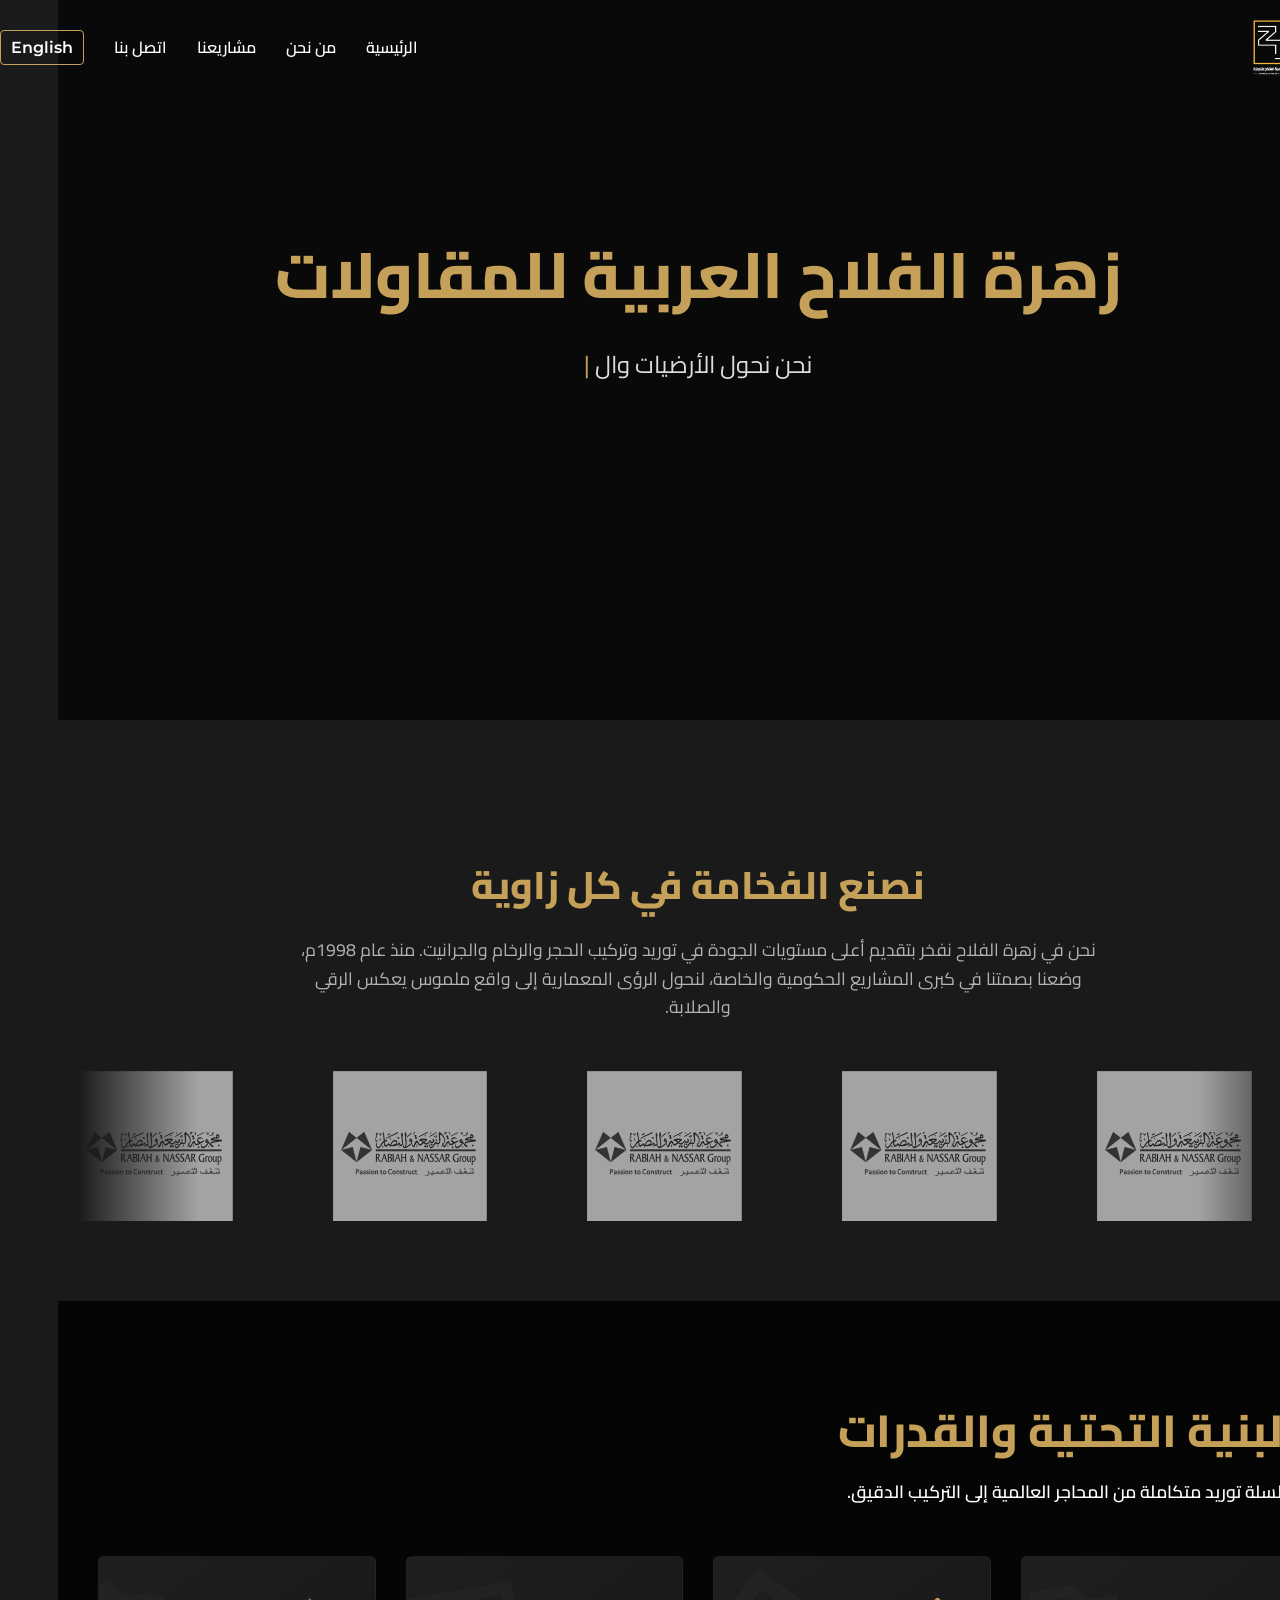
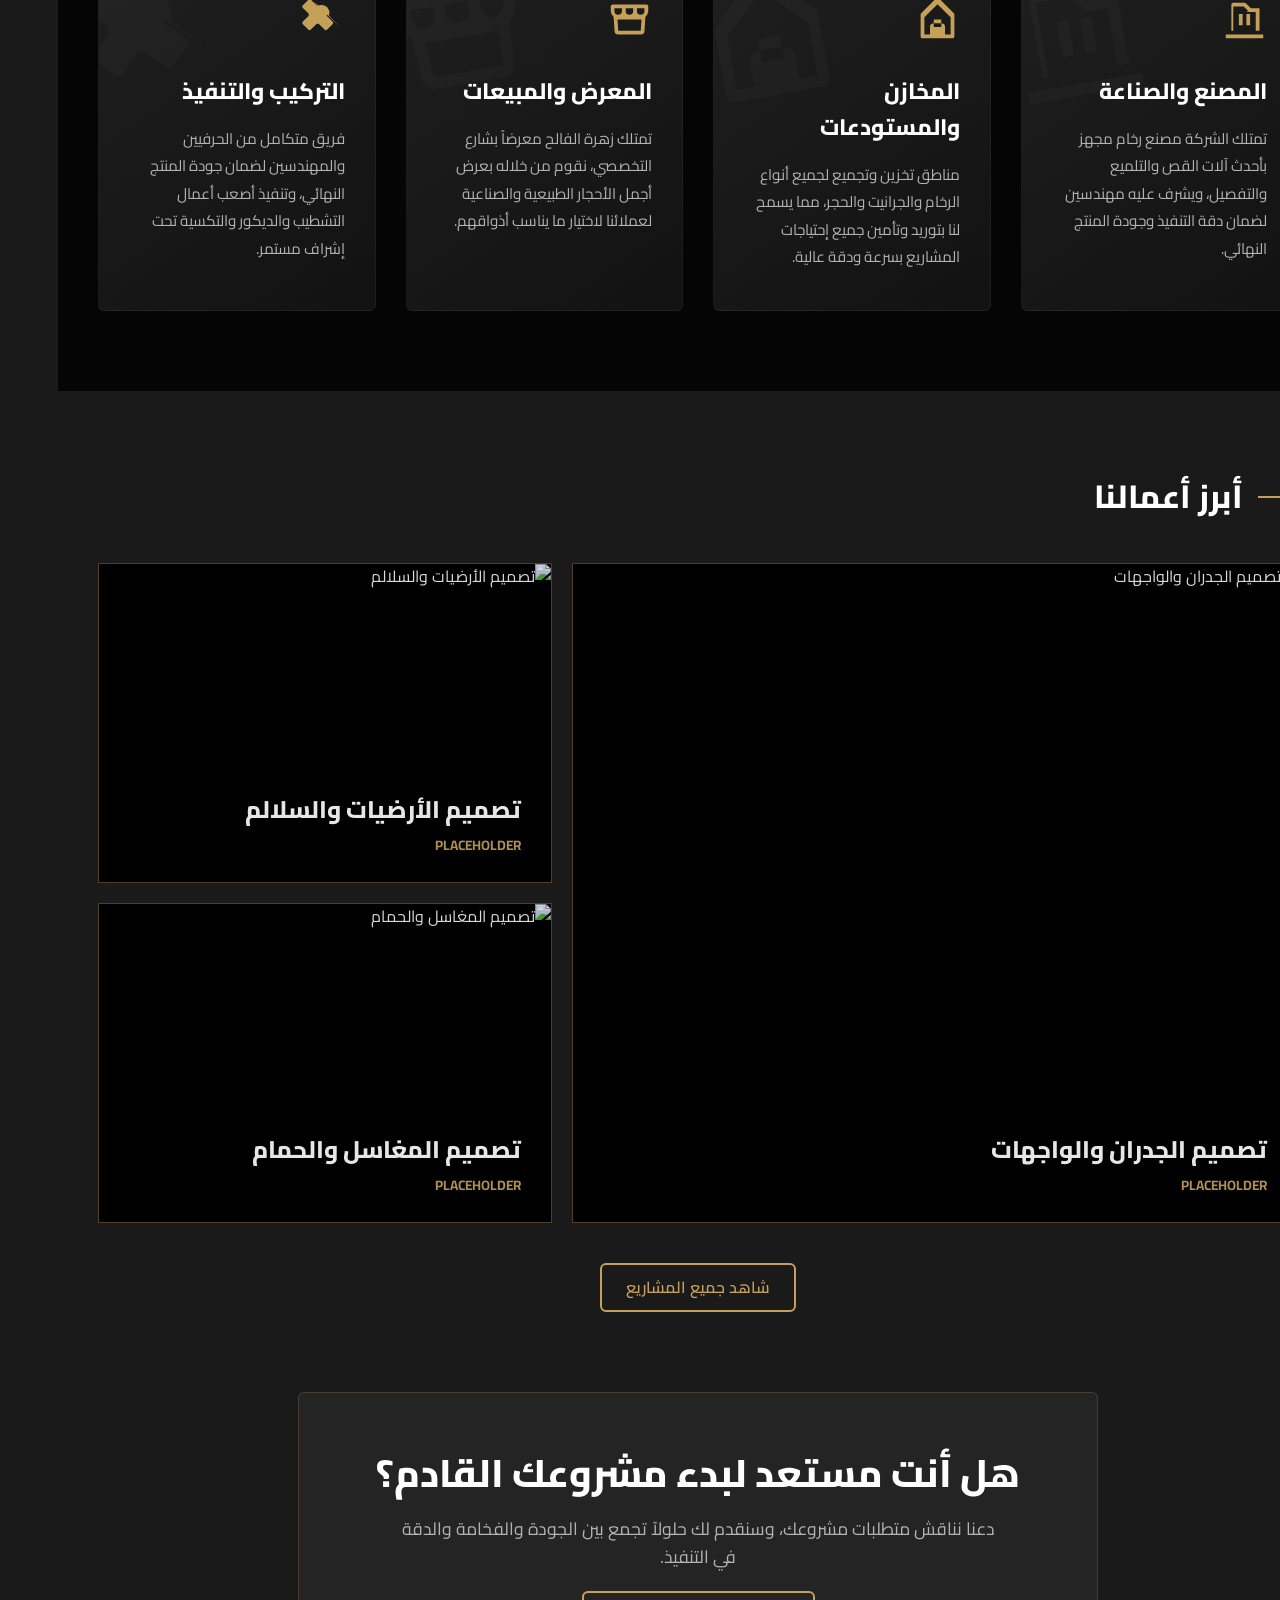
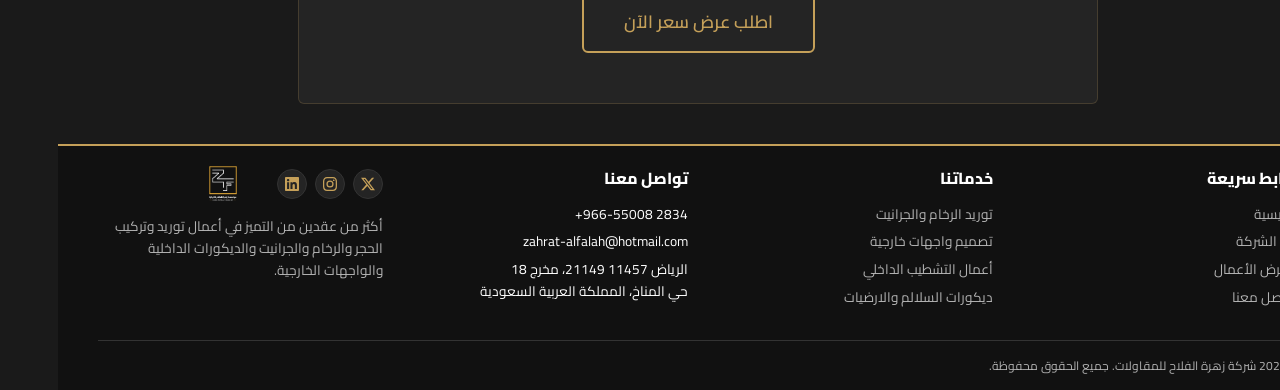
==== commit e1bc8145: "Describe changes" ====
--- a/ar/index.html
+++ b/ar/index.html
@@ -34,7 +34,7 @@
       </div>
     </header>
 
-    <main style="min-height: 60vh">
+    <main class="main-content">
       <section class="hero">
         <video autoplay loop muted playsinline class="hero-video">
           <source src="../assets/images/hero-bg.mp4" type="video/mp4" />
@@ -314,7 +314,7 @@
               </div>
             </div>
           </div>
-          <div class="view-all-btn-container" style="margin-top: 40px">
+          <div class="view-all-btn-container">
             <a href="portfolio.html" class="btn-primary">شاهد جميع المشاريع</a>
           </div>
         </div>
--- a/assets/css/style.css
+++ b/assets/css/style.css
@@ -65,7 +65,7 @@
 }
 
 /* =========================================
-   MOBILE-FIRST UTILITY CLASSES
+   UTILITY CLASSES
    ========================================= */
 
 .container {
@@ -78,8 +78,20 @@
   padding: var(--section-padding);
 }
 
+.main-content {
+  min-height: 60vh;
+}
+
 .bg-secondary {
   background-color: var(--bg-secondary);
+}
+
+.bg-primary-section {
+  background-color: var(--bg-primary);
+}
+
+.ltr-contact-info {
+  text-align: right;
 }
 
 .btn-primary {
@@ -101,7 +113,6 @@
   color: var(--bg-primary);
 }
 
-/* Base Flexbox - Stacks vertically on mobile */
 .flex-grid {
   display: flex;
   flex-direction: column;
@@ -113,7 +124,7 @@
    ========================================= */
 
 .site-header {
-  position: absolute; /* Sits at the top, but scrolls away with the page */
+  position: absolute;
   background-color: transparent;
   border-bottom: 1px solid transparent;
   padding: 20px 20px;
@@ -122,13 +133,12 @@
   z-index: 1000;
 }
 
-/* This class gets added by JS after the Hero section */
 .site-header.sticky-header {
-  position: fixed; /* Sticks to the top of the screen */
+  position: fixed;
   background-color: var(--bg-primary);
   border-bottom: 1px solid #333;
   padding: 15px 20px;
-  animation: slideDown 0.4s ease forwards; /* Smoothly drops down */
+  animation: slideDown 0.4s ease forwards;
 }
 
 @keyframes slideDown {
@@ -149,10 +159,6 @@
 .logo img {
   height: 50px;
   display: block;
-}
-
-.nav-links {
-  display: none; /* Hidden on mobile */
 }
 
 .mobile-controls {
@@ -186,442 +192,69 @@
   color: var(--bg-primary);
 }
 
-/* =========================================
-   HERO SECTION & VIDEO BACKGROUND
-   ========================================= */
-
-.hero {
-  position: relative;
-  height: 80vh; /* Takes up 100% of the screen height */
-  min-height: 500px;
-  display: flex;
-  align-items: center;
-  justify-content: center;
-  text-align: center;
-  overflow: hidden;
-  padding: 0 20px;
-}
-
-.hero-video {
-  position: absolute;
+/* --- MOBILE MENU (70% SIDE DRAWER) --- */
+.mobile-overlay {
+  position: fixed;
   top: 0;
   left: 0;
   width: 100%;
-  height: 100%;
-  object-fit: cover; /* Ensures video fills screen without stretching */
-  z-index: 1;
-}
-
-.hero-overlay {
+  height: 100vh;
+  background-color: rgba(0, 0, 0, 0.6);
+  z-index: 1050;
+  opacity: 0;
+  pointer-events: none;
+  transition: opacity 0.4s ease;
+}
+
+.mobile-overlay.active {
+  opacity: 1;
+  pointer-events: auto;
+}
+
+.nav-links {
+  position: fixed;
+  top: 0;
+  right: -100%;
+  width: 70%;
+  max-width: 320px;
+  height: 100vh;
+  background-color: var(--bg-secondary);
+  z-index: 1100;
+  display: flex;
+  flex-direction: column;
+  padding: 80px 30px 40px;
+  gap: 25px;
+  box-shadow: -5px 0 25px rgba(0, 0, 0, 0.5);
+  transition: right 0.4s cubic-bezier(0.4, 0, 0.2, 1);
+}
+
+.nav-links.active {
+  right: 0;
+}
+
+.nav-links a.main-link,
+.nav-links a.lang-switch {
+  font-size: 1.2rem;
+  color: var(--text-main);
+  text-decoration: none;
+  font-weight: 600;
+  transition: color 0.3s;
+}
+
+.nav-links a:hover {
+  color: var(--accent-gold);
+}
+
+.close-menu-btn {
   position: absolute;
-  top: 0;
-  left: 0;
-  width: 100%;
-  height: 100%;
-  background-color: rgba(0, 0, 0, 0.65); /* Darkens video so text is readable */
-  z-index: 2;
-}
-
-.hero-content {
-  position: relative;
-  z-index: 3;
-  max-width: 900px;
-  margin: 0 auto;
-}
-
-.hero h1 {
-  font-size: clamp(2.5rem, 5vw, 4.5rem); /* Responsive sizing */
-  color: var(--accent-gold);
-  margin-bottom: 20px;
-  min-height: 80px; /* Prevents layout jumping while typing */
-}
-
-.hero p {
-  font-size: clamp(1.1rem, 2vw, 1.5rem);
-  color: #ddd;
-  margin-bottom: 40px;
-  min-height: 60px;
-}
-
-/* Button fades in AFTER the typing finishes */
-.hero-btn {
-  opacity: 0;
-  transform: translateY(20px);
-  transition: all 0.8s ease;
-}
-
-.hero-btn.show {
-  opacity: 1;
-  transform: translateY(0);
-}
-
-/* The Blinking Typewriter Cursor */
-.typing-cursor::after {
-  content: "|";
-  color: var(--accent-gold);
-  margin-inline-start: 5px;
-  animation: blink 1s step-end infinite;
-}
-
-@keyframes blink {
-  0%,
-  100% {
-    opacity: 1;
-  }
-  50% {
-    opacity: 0;
-  }
-}
-/* =========================================
-   ABOUT INTRO & CLIENT MARQUEE
-   ========================================= */
-
-.intro-section {
-  text-align: center;
-  max-width: 800px;
-  margin: 0 auto 50px;
-  padding-top: 55px; /* Increased from 40px for extra breathing room */
-}
-
-.intro-section h2 {
-  font-size: clamp(1.8rem, 3vw, 2.5rem);
-  margin-bottom: 20px;
-}
-
-.intro-section p {
-  font-size: 1.1rem;
-  color: var(--text-muted);
-}
-
-/* =========================================
-   CLIENT MARQUEE (Transparent & Larger)
-   ========================================= */
-
-.client-marquee {
-  /* Removed background and borders! */
-  overflow: hidden;
-  position: relative;
-  width: 100%;
-}
-
-/* The gradient fades at the edges match the primary dark background now */
-.client-marquee::before,
-.client-marquee::after {
-  content: "";
-  position: absolute;
-  top: 0;
-  width: 120px;
-  height: 100%;
-  z-index: 2;
-}
-.client-marquee::before {
-  left: 0;
-  background: linear-gradient(to right, var(--bg-primary) 0%, transparent 100%);
-}
-.client-marquee::after {
-  right: 0;
-  background: linear-gradient(to left, var(--bg-primary) 0%, transparent 100%);
-}
-
-.marquee-track {
-  display: flex;
-  align-items: center;
-  gap: 100px; /* Increased gap for larger logos */
-  width: max-content;
-  /* Increased time to 40s because 12 larger logos take more time to scroll */
-  animation: scrollLeft 40s linear infinite;
-}
-
-.marquee-track:hover {
-  animation-play-state: paused;
-}
-
-.client-logo {
-  height: 150px; /* Much larger logos! */
-  opacity: 0.6;
-  transition: opacity 0.3s ease;
-  filter: grayscale(100%);
-}
-
-.client-logo:hover {
-  opacity: 1;
-  filter: grayscale(0%);
-}
-
-@keyframes scrollLeft {
-  0% {
-    transform: translateX(0);
-  }
-  100% {
-    transform: translateX(-50%);
-  }
-}
-
-/* =========================================
-   OUR INFRASTRUCTURE (MODERNIZED)
-   ========================================= */
-
-.infrastructure-section {
-  background-color: #050505; /* Deep absolute black for contrast */
-  position: relative;
-  padding-top: 95px;
-  padding-bottom: 80px;
-}
-
-.section-header {
-  margin-bottom: 50px;
-}
-
-.section-header h2 {
-  font-size: clamp(2rem, 4vw, 2.8rem);
-  text-transform: uppercase;
-  margin-bottom: 10px;
-}
-
-.section-header p {
-  color: #fff;
-  font-weight: 600;
-  font-size: 1.1rem;
-}
-
-.infrastructure-grid {
-  display: grid;
-  grid-template-columns: 1fr;
-  gap: 30px;
-}
-
-/* The Premium Card Base */
-.infra-card {
-  background: linear-gradient(145deg, #1f1f1f 0%, #121212 100%);
-  padding: 40px 30px;
-  border-radius: var(--border-radius);
-  border: 1px solid rgba(255, 255, 255, 0.03); /* Subtle glass edge */
-  position: relative;
-  overflow: hidden;
-  transition: all 0.4s cubic-bezier(0.4, 0, 0.2, 1);
-  z-index: 1;
-}
-
-/* Hover Physics & Glow */
-.infra-card:hover {
-  transform: translateY(-8px);
-  border-color: rgba(197, 160, 89, 0.4);
-  box-shadow:
-    0 15px 35px rgba(0, 0, 0, 0.8),
-    0 0 20px rgba(197, 160, 89, 0.1);
-}
-
-/* Small Golden Icon */
-.infra-icon {
-  width: 45px;
-  height: 45px;
-  fill: var(--accent-gold);
-  margin-bottom: 25px;
-  position: relative;
-  z-index: 2;
-}
-
-/* Large Background Watermark Icon */
-.watermark-icon {
-  position: absolute;
-  top: 10px;
-  left: -15px; /* Pushes it to the far left edge in RTL */
-  width: 140px;
-  height: 140px;
-  fill: var(--text-muted);
-  opacity: 0.03; /* Barely visible by default */
-  z-index: 0;
-  transform: rotate(-10deg);
-  transition: all 0.6s ease;
-}
-
-/* Watermark reacts to hover */
-.infra-card:hover .watermark-icon {
-  opacity: 0.08;
-  fill: var(--accent-gold);
-  transform: rotate(0deg) scale(1.1);
-}
-
-/* Text Styling (Kept above the watermark) */
-.infra-card h3 {
-  color: var(--text-main);
-  font-size: 1.4rem;
-  margin-bottom: 15px;
-  position: relative;
-  z-index: 2;
-}
-
-.infra-card p {
-  font-size: 0.95rem;
-  color: var(--text-muted);
-  line-height: 1.8;
-  position: relative;
-  z-index: 2;
-  margin-bottom: 0;
-}
-
-/* =========================================
-   FEATURED PROJECTS (3-ITEM ASYMMETRIC)
-   ========================================= */
-
-.portfolio-section {
-  background-color: var(--bg-primary);
-  padding-top: 80px;
-  padding-bottom: 80px;
-}
-
-.portfolio-header {
-  margin-bottom: 40px;
-}
-
-/* Ensure the button looks great at the bottom */
-.view-all-btn-container {
-  text-align: center;
-  margin-top: 40px;
-}
-
-.title-with-line {
-  display: flex;
-  align-items: center;
-  gap: 15px;
-}
-
-.decorative-line {
-  display: inline-block;
-  width: 40px;
-  height: 2px;
-  background-color: var(--accent-gold);
-}
-
-.title-with-line h2 {
-  margin-bottom: 0;
-  font-size: clamp(1.5rem, 3vw, 2rem);
-  text-transform: uppercase;
-  color: var(--text-main);
-}
-
-.portfolio-link {
-  color: var(--accent-gold);
-  font-weight: 800;
-  text-decoration: none;
-  font-size: 0.95rem;
-  display: inline-flex;
-  align-items: center;
-  gap: 8px;
-  transition: color 0.3s ease;
-}
-
-.portfolio-link:hover {
-  color: #fff;
-}
-
-.portfolio-link svg {
-  transform: scaleX(-1);
-}
-
-/* --- THE GRID --- */
-.portfolio-grid-asymmetric {
-  display: grid;
-  grid-template-columns: 1fr; /* Mobile stacks vertically */
-  gap: 20px;
-}
-
-.portfolio-item {
-  position: relative;
-  /* Matches the gold border from your design image */
-  border: 1px solid rgba(197, 160, 89, 0.4);
-  overflow: hidden;
-  background-color: #000;
-  aspect-ratio: 4 / 3; /* Mobile default ratio */
-}
-
-.portfolio-item img {
-  width: 100%;
-  height: 100%;
-  object-fit: cover;
-  opacity: 0.85; /* Moody darkness */
-  transition:
-    transform 0.8s ease,
-    opacity 0.8s ease;
-}
-
-.portfolio-item:hover img {
-  transform: scale(1.05);
-  opacity: 1;
-}
-
-.portfolio-overlay {
-  position: absolute;
-  bottom: 0;
-  left: 0;
-  width: 100%;
-  height: 50%; /* Gradient on the bottom half */
-  background: linear-gradient(to top, rgba(0, 0, 0, 0.95) 0%, transparent 100%);
-  padding: 30px;
-  display: flex;
-  flex-direction: column;
-  justify-content: flex-end;
-  pointer-events: none;
-}
-
-/* White Title, Gold Subtitle to match the image */
-.portfolio-overlay h3 {
-  color: #fff;
-  font-size: clamp(1.2rem, 2vw, 1.5rem);
-  margin-bottom: 5px;
-}
-
-.portfolio-overlay p {
-  color: var(--accent-gold);
-  font-size: 0.85rem;
-  margin-bottom: 0;
-  font-weight: 700;
-  text-transform: uppercase;
-}
-
-/* =========================================
-   BOTTOM CALL TO ACTION (CTA)
-   ========================================= */
-
-.cta-section {
-  padding: 60px 20px;
-  background-color: var(--bg-primary); /* Keeps it consistent */
-}
-
-.cta-content {
-  background-color: var(--bg-secondary); /* Slight contrast lift */
-  padding: 60px 40px;
-  border-radius: var(--border-radius);
-  border: 1px solid rgba(197, 160, 89, 0.2); /* Subtle gold framing */
-  text-align: center;
-  max-width: 800px;
-}
-
-.cta-content h2 {
-  font-size: clamp(1.8rem, 3vw, 2.5rem);
-  margin-bottom: 20px;
-  color: #fff;
-}
-
-.cta-content p {
-  font-size: 1.1rem;
-  color: var(--text-muted);
-  margin-bottom: 30px;
-  max-width: 600px;
-  margin-left: auto;
-  margin-right: auto;
-}
-
-.cta-content .btn-primary {
-  padding: 15px 40px;
-  font-size: 1.1rem;
-}
-
-/* On desktop, make the button look even more inviting */
-@media (min-width: 768px) {
-  .cta-content {
-    padding: 80px;
-  }
+  top: 20px;
+  right: 25px;
+  background: none;
+  border: none;
+  color: var(--accent-gold);
+  font-size: 2.5rem;
+  cursor: pointer;
+  line-height: 1;
 }
 
 /* =========================================
@@ -679,7 +312,6 @@
   font-size: 0.75rem;
 }
 
-/* Footer: Logo & Icons */
 .footer-top-row {
   display: flex;
   align-items: center;
@@ -688,7 +320,7 @@
 }
 
 .footer-logo-small {
-  height: 35px; /* Small enough to match the social buttons perfectly */
+  height: 35px;
   width: auto;
   display: block;
 }
@@ -726,102 +358,307 @@
 }
 
 /* =========================================
-   DESKTOP OVERRIDES (min-width: 768px)
-   ========================================= */
-
-@media (min-width: 768px) {
-  :root {
-    --section-padding: 80px 20px;
-  }
-
-  p {
-    font-size: 1.1rem;
-  }
-
-  .btn-primary {
-    width: auto;
-  }
-
-  .flex-grid {
-    flex-direction: row;
-    gap: 30px;
-  }
-
-  .flex-grid > * {
-    flex: 1;
-  }
-
-  /* Header Desktop */
-  .logo img {
-    height: 70px;
-  }
-
-  .mobile-menu-btn {
-    display: none;
-  }
-
-  .mobile-controls {
-    display: none;
-  }
-
-  .nav-links {
-    display: flex;
-    align-items: center;
-    gap: 30px;
-  }
-
-  .nav-links a.main-link {
-    color: var(--text-main);
-    text-decoration: none;
-    font-weight: 600;
-    transition: color 0.3s;
-  }
-
-  .nav-links a.main-link:hover {
-    color: var(--accent-gold);
-  }
-
-  .infrastructure-grid {
-    grid-template-columns: repeat(2, 1fr);
-  }
-
-  /* Footer Desktop */
-  .footer-grid {
-    display: grid;
-    grid-template-columns: repeat(4, 1fr);
-    gap: 20px;
-  }
-}
-
-@media (min-width: 1024px) {
-  .infrastructure-grid {
-    grid-template-columns: repeat(4, 1fr);
-  }
-}
-
-@media (min-width: 992px) {
-  .portfolio-grid-asymmetric {
-    /* Because it's RTL, the 1.6fr column is on the RIGHT */
-    grid-template-columns: 1.6fr 1fr;
-    grid-template-rows: repeat(2, 320px); /* Locks row height */
-  }
-
-  .portfolio-item {
-    aspect-ratio: auto;
-    height: 100%;
-  }
-
-  /* The big image spans both rows */
-  .featured-large {
-    grid-row: 1 / span 2;
-  }
-}
-
-/* =========================================
-   PORTFOLIO PAGE (HERO & FILTERS)
-   ========================================= */
-
-/* A shorter hero so users get to the catalog faster */
+   COMPONENTS: HERO & INTRO
+   ========================================= */
+
+.hero {
+  position: relative;
+  height: 80vh;
+  min-height: 500px;
+  display: flex;
+  align-items: center;
+  justify-content: center;
+  text-align: center;
+  overflow: hidden;
+  padding: 0 20px;
+}
+
+.hero-video {
+  position: absolute;
+  top: 0;
+  left: 0;
+  width: 100%;
+  height: 100%;
+  object-fit: cover;
+  z-index: 1;
+}
+
+.hero-overlay {
+  position: absolute;
+  top: 0;
+  left: 0;
+  width: 100%;
+  height: 100%;
+  background-color: rgba(0, 0, 0, 0.65);
+  z-index: 2;
+}
+
+.hero-content {
+  position: relative;
+  z-index: 3;
+  max-width: 900px;
+  margin: 0 auto;
+}
+
+.hero h1 {
+  font-size: clamp(2.5rem, 5vw, 4.5rem);
+  color: var(--accent-gold);
+  margin-bottom: 20px;
+  min-height: 80px;
+}
+
+.hero p {
+  font-size: clamp(1.1rem, 2vw, 1.5rem);
+  color: #ddd;
+  margin-bottom: 40px;
+  min-height: 60px;
+}
+
+.hero-btn {
+  opacity: 0;
+  transform: translateY(20px);
+  transition: all 0.8s ease;
+}
+
+.hero-btn.show {
+  opacity: 1;
+  transform: translateY(0);
+}
+
+.typing-cursor::after {
+  content: "|";
+  color: var(--accent-gold);
+  margin-inline-start: 5px;
+  animation: blink 1s step-end infinite;
+}
+
+@keyframes blink {
+  0%,
+  100% {
+    opacity: 1;
+  }
+  50% {
+    opacity: 0;
+  }
+}
+
+.intro-section {
+  text-align: center;
+  max-width: 800px;
+  margin: 0 auto 50px;
+  padding-top: 55px;
+}
+
+.intro-section h2 {
+  font-size: clamp(1.8rem, 3vw, 2.5rem);
+  margin-bottom: 20px;
+}
+
+.intro-section p {
+  font-size: 1.1rem;
+  color: var(--text-muted);
+}
+
+/* =========================================
+   COMPONENTS: CLIENT MARQUEE
+   ========================================= */
+
+.client-marquee {
+  overflow: hidden;
+  position: relative;
+  width: 100%;
+}
+
+.client-marquee::before,
+.client-marquee::after {
+  content: "";
+  position: absolute;
+  top: 0;
+  width: 120px;
+  height: 100%;
+  z-index: 2;
+}
+
+.client-marquee::before {
+  left: 0;
+  background: linear-gradient(to right, var(--bg-primary) 0%, transparent 100%);
+}
+
+.client-marquee::after {
+  right: 0;
+  background: linear-gradient(to left, var(--bg-primary) 0%, transparent 100%);
+}
+
+.marquee-track {
+  display: flex;
+  align-items: center;
+  gap: 100px;
+  width: max-content;
+  animation: scrollLeft 40s linear infinite;
+}
+
+.marquee-track:hover {
+  animation-play-state: paused;
+}
+
+.client-logo {
+  height: 150px;
+  opacity: 0.6;
+  transition: opacity 0.3s ease;
+  filter: grayscale(100%);
+}
+
+.client-logo:hover {
+  opacity: 1;
+  filter: grayscale(0%);
+}
+
+@keyframes scrollLeft {
+  0% {
+    transform: translateX(0);
+  }
+  100% {
+    transform: translateX(-50%);
+  }
+}
+
+/* =========================================
+   COMPONENTS: INFRASTRUCTURE
+   ========================================= */
+
+.infrastructure-section {
+  background-color: #050505;
+  position: relative;
+  padding-top: 95px;
+  padding-bottom: 80px;
+}
+
+.section-header {
+  margin-bottom: 50px;
+}
+
+.section-header h2 {
+  font-size: clamp(2rem, 4vw, 2.8rem);
+  text-transform: uppercase;
+  margin-bottom: 10px;
+}
+
+.section-header p {
+  color: #fff;
+  font-weight: 600;
+  font-size: 1.1rem;
+}
+
+.infrastructure-grid {
+  display: grid;
+  grid-template-columns: 1fr;
+  gap: 30px;
+}
+
+.infra-card {
+  background: linear-gradient(145deg, #1f1f1f 0%, #121212 100%);
+  padding: 40px 30px;
+  border-radius: var(--border-radius);
+  border: 1px solid rgba(255, 255, 255, 0.03);
+  position: relative;
+  overflow: hidden;
+  transition: all 0.4s cubic-bezier(0.4, 0, 0.2, 1);
+  z-index: 1;
+}
+
+.infra-card:hover {
+  transform: translateY(-8px);
+  border-color: rgba(197, 160, 89, 0.4);
+  box-shadow:
+    0 15px 35px rgba(0, 0, 0, 0.8),
+    0 0 20px rgba(197, 160, 89, 0.1);
+}
+
+.infra-icon {
+  width: 45px;
+  height: 45px;
+  fill: var(--accent-gold);
+  margin-bottom: 25px;
+  position: relative;
+  z-index: 2;
+}
+
+.watermark-icon {
+  position: absolute;
+  top: 10px;
+  left: -15px;
+  width: 140px;
+  height: 140px;
+  fill: var(--text-muted);
+  opacity: 0.03;
+  z-index: 0;
+  transform: rotate(-10deg);
+  transition: all 0.6s ease;
+}
+
+.infra-card:hover .watermark-icon {
+  opacity: 0.08;
+  fill: var(--accent-gold);
+  transform: rotate(0deg) scale(1.1);
+}
+
+.infra-card h3 {
+  color: var(--text-main);
+  font-size: 1.4rem;
+  margin-bottom: 15px;
+  position: relative;
+  z-index: 2;
+}
+
+.infra-card p {
+  font-size: 0.95rem;
+  color: var(--text-muted);
+  line-height: 1.8;
+  position: relative;
+  z-index: 2;
+  margin-bottom: 0;
+}
+
+/* =========================================
+   COMPONENTS: PORTFOLIO & CATALOG
+   ========================================= */
+
+.portfolio-section {
+  background-color: var(--bg-primary);
+  padding-top: 80px;
+  padding-bottom: 40px;
+}
+
+.portfolio-header {
+  margin-bottom: 40px;
+}
+
+.title-with-line {
+  display: flex;
+  align-items: center;
+  gap: 15px;
+}
+
+.decorative-line {
+  display: inline-block;
+  width: 40px;
+  height: 2px;
+  background-color: var(--accent-gold);
+}
+
+.title-with-line h2 {
+  margin-bottom: 0;
+  font-size: clamp(1.5rem, 3vw, 2rem);
+  text-transform: uppercase;
+  color: var(--text-main);
+}
+
+.view-all-btn-container {
+  text-align: center;
+  margin-top: 40px;
+}
+
+/* Specific to Portfolio Page */
 .portfolio-hero {
   position: relative;
   height: 60vh;
@@ -839,25 +676,23 @@
   margin-bottom: 15px;
 }
 
-/* The Sticky Filter Bar */
 .portfolio-filter-bar {
   background-color: var(--bg-primary);
   border-bottom: 1px solid #333;
   padding: 20px 0;
   position: sticky;
-  top: 80px; /* Sticks just below your fixed navigation header */
+  top: 80px;
   z-index: 100;
 }
 
 .filter-container {
   display: flex;
   gap: 15px;
-  overflow-x: auto; /* Allows swiping on mobile */
-  padding-bottom: 10px; /* Room for scrollbar */
-  scrollbar-width: none; /* Hides scrollbar in Firefox */
-}
-
-/* Hides scrollbar in Chrome/Safari */
+  overflow-x: auto;
+  padding-bottom: 10px;
+  scrollbar-width: none;
+}
+
 .filter-container::-webkit-scrollbar {
   display: none;
 }
@@ -872,8 +707,11 @@
   font-family: var(--font-ar);
   font-weight: 600;
   cursor: pointer;
-  white-space: nowrap; /* Prevents text from breaking into two lines */
+  white-space: nowrap;
   transition: all 0.3s ease;
+  text-decoration: none;
+  display: inline-block;
+  text-align: center;
 }
 
 .filter-btn:hover,
@@ -883,190 +721,293 @@
   border-color: var(--accent-gold);
 }
 
-/* Edge-to-Edge Mobile Grid */
+/* Grids */
+#portfolio-gallery {
+  padding-top: 10px !important; /* Removes massive default section padding */
+  padding-bottom: 0 !important;
+}
+.portfolio-grid-asymmetric {
+  display: grid;
+  grid-template-columns: 1fr;
+  gap: 20px;
+}
+
 .catalog-grid {
   display: grid;
   grid-template-columns: 1fr;
   gap: 20px;
-  padding: 40px 0;
-}
-
+  padding: 20px 0 !important;
+}
+
+.portfolio-item,
 .catalog-item {
   position: relative;
+  overflow: hidden;
+  background-color: #000;
+}
+
+.portfolio-item {
+  border: 1px solid rgba(197, 160, 89, 0.4);
   aspect-ratio: 4 / 3;
-  overflow: hidden;
-}
-
-/* Mobile Edge-to-Edge Override */
+}
+
+.catalog-item {
+  aspect-ratio: 4 / 3;
+}
+
+.portfolio-item img,
+.catalog-item img {
+  width: 100%;
+  height: 100%;
+  object-fit: cover;
+  opacity: 0.85;
+  transition:
+    transform 0.8s ease,
+    opacity 0.8s ease;
+}
+
+.portfolio-item:hover img,
+.catalog-item:hover img {
+  transform: scale(1.05);
+  opacity: 1;
+}
+
+.portfolio-overlay {
+  position: absolute;
+  bottom: 0;
+  left: 0;
+  width: 100%;
+  height: 50%;
+  background: linear-gradient(to top, rgba(0, 0, 0, 0.95) 0%, transparent 100%);
+  padding: 30px;
+  display: flex;
+  flex-direction: column;
+  justify-content: flex-end;
+  pointer-events: none;
+}
+
+.portfolio-overlay h3 {
+  color: #fff;
+  font-size: clamp(1.2rem, 2vw, 1.5rem);
+  margin-bottom: 5px;
+}
+
+.portfolio-overlay p {
+  color: var(--accent-gold);
+  font-size: 0.85rem;
+  margin-bottom: 0;
+  font-weight: 700;
+  text-transform: uppercase;
+}
+
+/* Load More Elements */
+.load-more-container {
+  text-align: center;
+  padding-top: 0 !important;
+  padding-bottom: 30px !important; /* Tightens the space right before the dark CTA box */
+}
+
+#load-more-btn {
+  display: none;
+  width: auto;
+  min-width: 200px;
+}
+
+/* =========================================
+   COMPONENTS: CALL TO ACTION (CTA)
+   ========================================= */
+
+.cta-section {
+  padding: 40px 20px;
+  background-color: var(--bg-primary);
+}
+
+.cta-content {
+  background-color: var(--bg-secondary);
+  padding: 40px 20px;
+  border-radius: var(--border-radius);
+  border: 1px solid rgba(197, 160, 89, 0.2);
+  text-align: center;
+  max-width: 800px;
+  margin: 0 auto;
+}
+
+.cta-content h2 {
+  font-size: clamp(1.8rem, 3vw, 2.5rem);
+  margin-bottom: 10px;
+  color: #fff;
+}
+
+.cta-content p {
+  font-size: 1.1rem;
+  color: var(--text-muted);
+  margin-bottom: 20px;
+  max-width: 600px;
+  margin-left: auto;
+  margin-right: auto;
+}
+
+.cta-content .btn-primary {
+  padding: 15px 40px;
+  font-size: 1.1rem;
+}
+
+/* =========================================
+   COMPONENTS: LIGHTBOX
+   ========================================= */
+
+.lightbox {
+  display: flex;
+  visibility: hidden; /* Hidden by default */
+  opacity: 0;
+  position: fixed;
+  z-index: 9999; /* Forces it to sit on top of everything, including sticky headers */
+  left: 0;
+  top: 0;
+  width: 100%;
+  height: 100%;
+  background-color: rgba(0, 0, 0, 0.92); /* Deep dark overlay */
+  align-items: center;
+  justify-content: center;
+  transition:
+    opacity 0.3s ease,
+    visibility 0.3s ease;
+}
+
+.lightbox.active {
+  visibility: visible;
+  opacity: 1;
+}
+
+.lightbox-content {
+  max-width: 90%;
+  max-height: 90vh;
+  object-fit: contain;
+  border-radius: var(--border-radius); /* Keeps the slightly rounded corners */
+  box-shadow: 0 15px 50px rgba(0, 0, 0, 0.7); /* Slightly darkened the shadow for depth */
+  transform: scale(0.95);
+  transition: transform 0.3s cubic-bezier(0.175, 0.885, 0.32, 1.275);
+}
+
+.lightbox.active .lightbox-content {
+  transform: scale(1);
+}
+
+.lightbox-close {
+  position: absolute;
+  top: 20px;
+  right: 30px;
+  color: var(--text-muted);
+  font-size: 40px;
+  font-weight: bold;
+  cursor: pointer;
+  transition: color 0.3s ease;
+  z-index: 10000;
+  line-height: 1;
+}
+
+.lightbox-close:hover {
+  color: var(--accent-gold);
+}
+
+/* Make sure mobile users know they can tap the images */
+.catalog-item {
+  cursor: pointer;
+}
+
+/* =========================================
+   COMPONENTS: ABOUT PAGE
+   ========================================= */
+
+.about-section {
+  padding: 80px 20px;
+  background-color: var(--bg-primary);
+}
+
+.about-grid {
+  display: flex;
+  flex-direction: column;
+  gap: 40px;
+  align-items: center;
+}
+
+.about-image img {
+  width: 100%;
+  max-width: 500px;
+  border-radius: var(--border-radius);
+  border: 1px solid var(--accent-gold);
+}
+
+.about-info h2 {
+  font-size: 2rem;
+  margin-bottom: 20px;
+}
+
+.about-info p {
+  line-height: 1.8;
+  margin-bottom: 20px;
+}
+
+@media (min-width: 768px) {
+  .about-grid {
+    flex-direction: row;
+    gap: 60px;
+  }
+  .about-image,
+  .about-info {
+    flex: 1;
+  }
+}
+
+/* =========================================
+   MEDIA QUERIES (RESPONSIVE OVERRIDES)
+   ========================================= */
+
+/* Mobile Edge-to-Edge Adjustments */
 @media (max-width: 767px) {
   .catalog-grid {
     padding: 20px 0;
-    gap: 10px; /* Tighter gap on mobile */
+    gap: 10px;
   }
   .catalog-item {
-    border-radius: 0; /* Removes rounded corners so it touches screen edge */
-  }
-}
-
-/* Desktop Grid Override */
+    border-radius: 0;
+  }
+}
+
+/* Desktop Defaults */
 @media (min-width: 768px) {
-  .catalog-grid {
-    grid-template-columns: repeat(2, 1fr);
-  }
-  .catalog-item {
-    border-radius: var(--border-radius);
-  }
-}
-@media (min-width: 1024px) {
-  .catalog-grid {
-    grid-template-columns: repeat(3, 1fr);
-  }
-}
-
-/* =========================================
-   PORTFOLIO PAGE (DESKTOP ENHANCEMENTS)
-   ========================================= */
-
-@media (min-width: 992px) {
-  /* 1. Center the Filter Buttons & Make Them Larger */
-  .portfolio-filter-bar {
-    top: 100px;
-    padding: 30px 0;
-  }
-
-  .filter-container {
-    justify-content: center; /* Centers the buttons on large screens */
-    gap: 25px;
-    overflow-x: visible; /* No need to swipe on desktop */
-  }
-
-  .filter-btn {
-    padding: 10px 35px;
-    font-size: 1.1rem; /* Slightly larger text */
-  }
-
-  /* 2. Give the Grid More Breathing Room */
-  .catalog-grid {
-    grid-template-columns: repeat(3, 1fr);
-    gap: 30px; /* Wider gaps look much more high-end */
-    padding: 60px 0;
-  }
-
-  /* 3. Cinematic Mouse-Hover Effects */
-  .catalog-item {
-    border-radius: var(--border-radius);
-    cursor: pointer; /* Changes the mouse to a hand icon */
-  }
-
-  /* Make the zoom slightly more dramatic on desktop */
-  .catalog-item img {
-    transition:
-      transform 0.8s cubic-bezier(0.25, 0.46, 0.45, 0.94),
-      opacity 0.8s ease;
-  }
-
-  .catalog-item:hover img {
-    transform: scale(1.08);
-  }
-
-  /* The text slides up smoothly when the mouse enters the image */
-  .portfolio-overlay {
-    height: 70%; /* Taller gradient for better reading */
-    padding: 40px 30px;
-    transform: translateY(15px); /* Pushes the text down initially */
-    opacity: 0.9;
-    transition:
-      transform 0.4s ease,
-      opacity 0.4s ease;
-  }
-
-  .catalog-item:hover .portfolio-overlay {
-    transform: translateY(0); /* Slides up to its normal position */
-    opacity: 1;
-  }
-}
-
-/* =========================================
-   MOBILE MENU (70% SIDE DRAWER)
-   ========================================= */
-
-/* The dark background that covers the rest of the screen */
-.mobile-overlay {
-  position: fixed;
-  top: 0;
-  left: 0;
-  width: 100%;
-  height: 100vh;
-  background-color: rgba(0, 0, 0, 0.6);
-  z-index: 1050; /* Just below the menu */
-  opacity: 0;
-  pointer-events: none;
-  transition: opacity 0.4s ease;
-}
-
-.mobile-overlay.active {
-  opacity: 1;
-  pointer-events: auto;
-}
-
-/* The Sliding Drawer */
-.nav-links {
-  position: fixed;
-  top: 0;
-  right: -100%; /* Hidden completely off-screen to the right */
-  width: 70%;
-  max-width: 320px; /* Prevents it from getting too wide on tablets */
-  height: 100vh;
-  background-color: var(--bg-secondary); /* Dark gray background */
-  z-index: 1100; /* Highest priority */
-  display: flex;
-  flex-direction: column;
-  padding: 80px 30px 40px;
-  gap: 25px;
-  box-shadow: -5px 0 25px rgba(0, 0, 0, 0.5);
-  transition: right 0.4s cubic-bezier(0.4, 0, 0.2, 1); /* Smooth slide */
-}
-
-.nav-links.active {
-  right: 0; /* Slides into view */
-}
-
-/* Mobile Link Styling */
-.nav-links a.main-link,
-.nav-links a.lang-switch {
-  font-size: 1.2rem;
-  color: var(--text-main);
-  text-decoration: none;
-  font-weight: 600;
-  transition: color 0.3s;
-}
-
-.nav-links a:hover {
-  color: var(--accent-gold);
-}
-
-/* The X Button */
-.close-menu-btn {
-  position: absolute;
-  top: 20px;
-  right: 25px;
-  background: none;
-  border: none;
-  color: var(--accent-gold);
-  font-size: 2.5rem;
-  cursor: pointer;
-  line-height: 1;
-}
-
-/* --- IMPORTANT: DESKTOP OVERRIDE --- */
-@media (min-width: 768px) {
-  /* Hide the mobile-only elements */
+  :root {
+    --section-padding: 80px 20px;
+  }
+
+  p {
+    font-size: 1.1rem;
+  }
+
+  .btn-primary {
+    width: auto;
+  }
+
+  .flex-grid {
+    flex-direction: row;
+    gap: 30px;
+  }
+  .flex-grid > * {
+    flex: 1;
+  }
+
+  /* Header & Navigation Fixes */
+  .logo img {
+    height: 55px;
+  } /* Shrunk logo from 70px */
+
+  .mobile-menu-btn,
   .mobile-overlay,
-  .close-menu-btn {
+  .close-menu-btn,
+  .mobile-controls {
     display: none !important;
   }
 
-  /* Reset the drawer back into a standard horizontal navigation */
   .nav-links {
     position: static;
     width: auto;
@@ -1074,8 +1015,141 @@
     background-color: transparent;
     flex-direction: row;
     padding: 0;
-    gap: 30px;
+    gap: 30px !important; /* Reduced gap to prevent wrapping */
     box-shadow: none;
     right: 0;
-  }
-}
+    display: flex;
+    align-items: center;
+  }
+
+  /* Force the font size down from the mobile 1.2rem */
+  .nav-links a.main-link,
+  .nav-links a.lang-switch {
+    font-size: 1rem !important;
+    white-space: nowrap !important; /* This acts as your shield */
+    color: var(--text-main);
+    text-decoration: none;
+    font-weight: 600;
+    transition: color 0.3s;
+  }
+
+  .nav-links a.main-link:hover {
+    color: var(--accent-gold);
+  }
+
+  /* Structural Fixes */
+  .infrastructure-grid {
+    grid-template-columns: repeat(2, 1fr);
+  }
+  .footer-grid {
+    grid-template-columns: repeat(4, 1fr);
+    gap: 20px;
+  }
+  .cta-content {
+    padding: 50px 40px !important;
+  }
+
+  .catalog-grid {
+    grid-template-columns: repeat(2, 1fr);
+  }
+  .catalog-item {
+    border-radius: var(--border-radius);
+  }
+
+  .footer-grid {
+    display: grid !important;
+    grid-template-columns: repeat(
+      4,
+      1fr
+    ) !important; /* Forces 4 equal columns */
+    gap: 20px;
+    align-items: start;
+  }
+}
+
+/* Large Desktop */
+@media (min-width: 992px) {
+  /* Portfolio Filters */
+  .portfolio-filter-bar {
+    top: 85px; /* Adjusted to stick perfectly under the new smaller header */
+    padding: 15px 0; /* Cut padding in half for a thinner bar */
+  }
+
+  .filter-container {
+    justify-content: center;
+    gap: 25px;
+    overflow-x: visible;
+  }
+
+  .filter-btn {
+    padding: 8px 25px; /* Smaller buttons */
+    font-size: 1rem; /* Smaller text */
+  }
+
+  /* Catalog Grid Cinematic Hover */
+  .catalog-grid {
+    grid-template-columns: repeat(3, 1fr);
+    gap: 30px;
+    padding: 60px 0;
+    padding-top: 30px !important;
+  }
+
+  .load-more-container {
+    padding-top: 20px !important; /* NEW: Added top spacing for desktop */
+    padding-bottom: 40px !important;
+  }
+
+  .catalog-item {
+    cursor: pointer;
+  }
+
+  .catalog-item img {
+    transition:
+      transform 0.8s cubic-bezier(0.25, 0.46, 0.45, 0.94),
+      opacity 0.8s ease;
+  }
+
+  .catalog-item:hover img {
+    transform: scale(1.08);
+  }
+
+  .portfolio-overlay {
+    height: 70%;
+    padding: 40px 30px;
+    transform: translateY(15px);
+    opacity: 0.9;
+    transition:
+      transform 0.4s ease,
+      opacity 0.4s ease;
+  }
+
+  .catalog-item:hover .portfolio-overlay {
+    transform: translateY(0);
+    opacity: 1;
+  }
+
+  /* Asymmetric Home Grid */
+  .portfolio-grid-asymmetric {
+    grid-template-columns: 1.6fr 1fr;
+    grid-template-rows: repeat(2, 320px);
+  }
+
+  .portfolio-item {
+    aspect-ratio: auto;
+    height: 100%;
+  }
+
+  .featured-large {
+    grid-row: 1 / span 2;
+  }
+}
+
+/* Extra Large Screens */
+@media (min-width: 1024px) {
+  .infrastructure-grid {
+    grid-template-columns: repeat(4, 1fr);
+  }
+  .catalog-grid {
+    grid-template-columns: repeat(3, 1fr);
+  }
+}
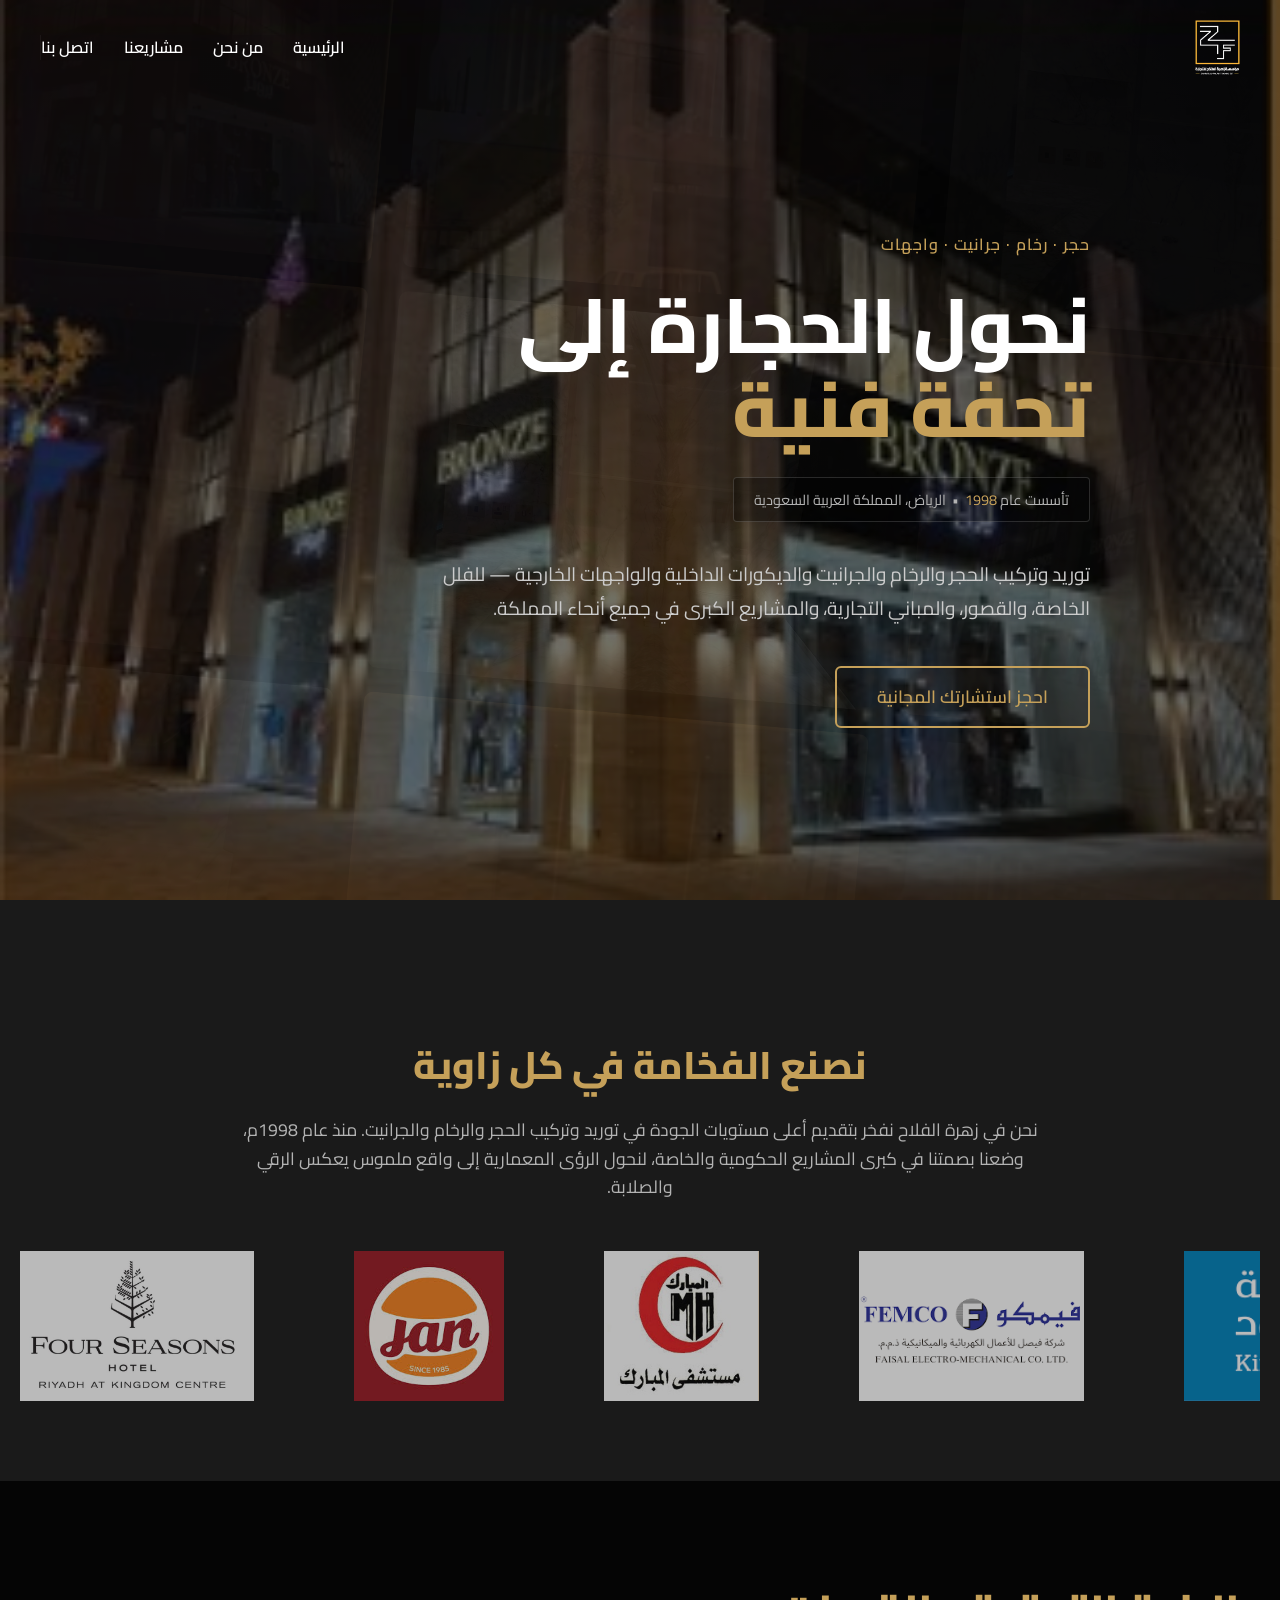
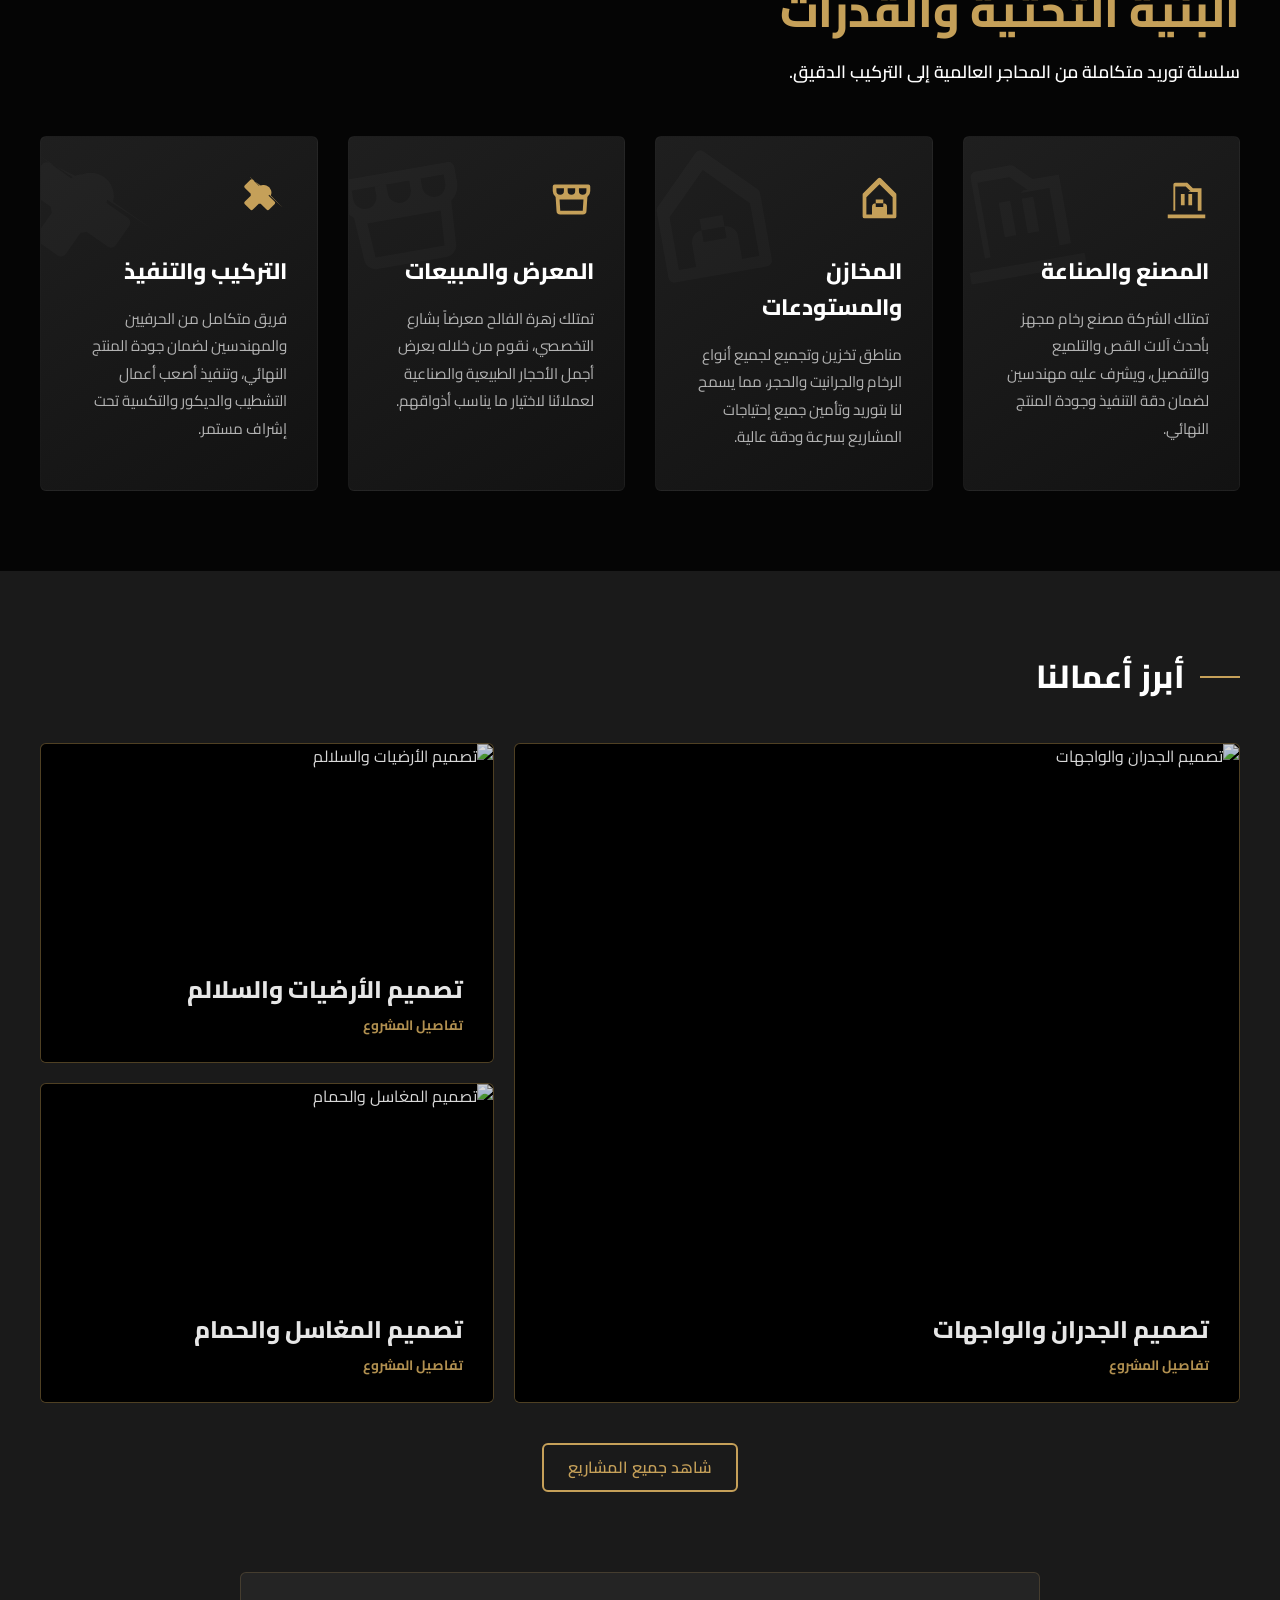
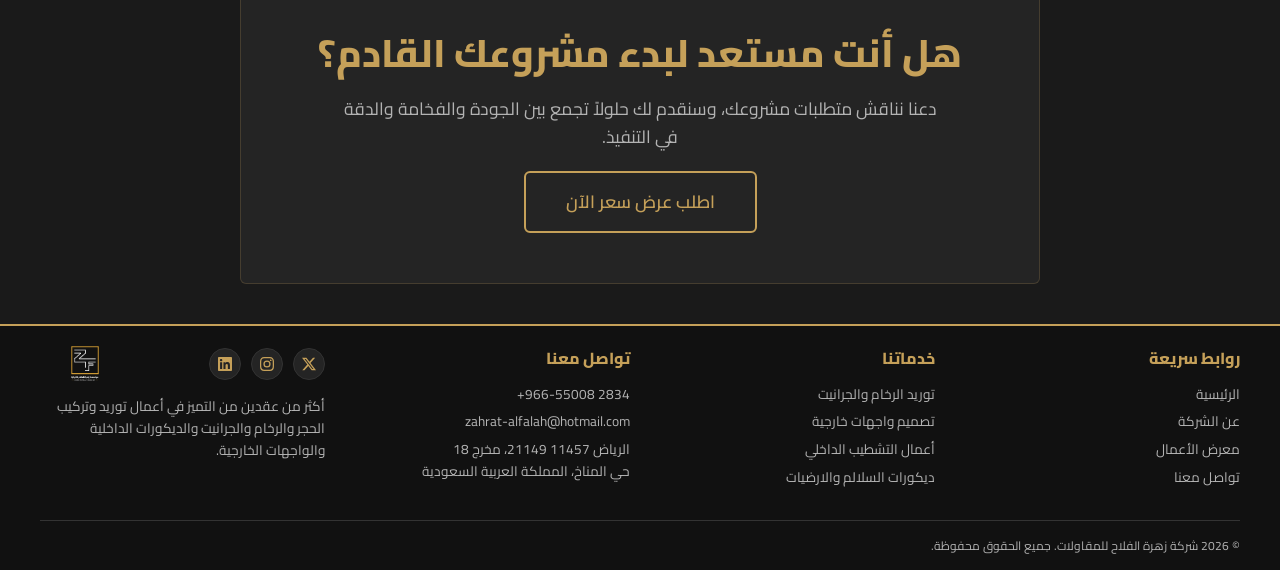
==== commit b50b8df6: "Describe changes" ====
--- a/ar/index.html
+++ b/ar/index.html
@@ -9,45 +9,96 @@
   <body>
     <header class="site-header">
       <div class="mobile-overlay"></div>
-
       <div class="container header-container">
         <div class="logo">
           <a href="index.html">
             <img src="../assets/images/logo.png" alt="زهرة الفلاح" />
           </a>
         </div>
-
         <div class="mobile-controls">
           <a href="../en/index.html" class="lang-switch" dir="ltr">EN</a>
           <button class="mobile-menu-btn" aria-label="القائمة">&#9776;</button>
         </div>
-
         <nav class="nav-links">
-          <button class="close-menu-btn" aria-label="إغلاق">&times;</button>
+          <div class="mobile-menu-top">
+            <img
+              src="../assets/images/logo.png"
+              alt="زهرة الفلاح"
+              class="mobile-menu-logo"
+            />
+            <button class="close-menu-btn" aria-label="إغلاق">&times;</button>
+          </div>
 
           <a href="index.html" class="main-link">الرئيسية</a>
           <a href="about-us.html" class="main-link">من نحن</a>
           <a href="portfolio.html" class="main-link">مشاريعنا</a>
           <a href="contact-us.html" class="main-link">اتصل بنا</a>
-          <a href="../en/index.html" class="lang-switch" dir="ltr">English</a>
         </nav>
       </div>
     </header>
 
     <main class="main-content">
       <section class="hero">
-        <video autoplay loop muted playsinline class="hero-video">
-          <source src="../assets/images/hero-bg.mp4" type="video/mp4" />
-        </video>
+        <div class="hero-bg-blackhole" id="hero-bg-blackhole">
+          <div class="vertical-gallery-wrapper" id="gallery-track">
+            <div class="gallery-column">
+              <img src="../assets/images/project1.jpg" alt="Marble" />
+              <img src="../assets/images/project2.jpg" alt="Granite" />
+              <img src="../assets/images/project3.jpg" alt="Facade" />
+              <img src="../assets/images/project4.jpg" alt="Interior" />
+              <img src="../assets/images/project1.jpg" alt="Marble" />
+              <img src="../assets/images/project2.jpg" alt="Granite" />
+              <img src="../assets/images/project3.jpg" alt="Facade" />
+              <img src="../assets/images/project4.jpg" alt="Interior" />
+            </div>
+            <div class="gallery-column fast">
+              <img src="../assets/images/project3.jpg" alt="Facade" />
+              <img src="../assets/images/project1.jpg" alt="Marble" />
+              <img src="../assets/images/project4.jpg" alt="Interior" />
+              <img src="../assets/images/project2.jpg" alt="Granite" />
+              <img src="../assets/images/project3.jpg" alt="Facade" />
+              <img src="../assets/images/project1.jpg" alt="Marble" />
+              <img src="../assets/images/project4.jpg" alt="Interior" />
+              <img src="../assets/images/project2.jpg" alt="Granite" />
+            </div>
+            <div class="gallery-column slow">
+              <img src="../assets/images/project2.jpg" alt="Granite" />
+              <img src="../assets/images/project4.jpg" alt="Interior" />
+              <img src="../assets/images/project1.jpg" alt="Marble" />
+              <img src="../assets/images/project3.jpg" alt="Facade" />
+              <img src="../assets/images/project2.jpg" alt="Granite" />
+              <img src="../assets/images/project4.jpg" alt="Interior" />
+              <img src="../assets/images/project1.jpg" alt="Marble" />
+              <img src="../assets/images/project3.jpg" alt="Facade" />
+            </div>
+          </div>
+          <div class="blackhole-focus" id="blackhole-focus">
+            <img id="focus-img" src="" alt="Focused Project" />
+          </div>
+        </div>
 
         <div class="hero-overlay"></div>
 
         <div class="container hero-content">
-          <h1 id="hero-heading"></h1>
-          <p id="hero-text"></p>
-          <a href="portfolio.html" class="btn-primary hero-btn">شاهد أعمالنا</a>
+          <div class="hero-over-title" id="hero-overtitle">
+            حجر · رخام · جرانيت · واجهات
+          </div>
+          <h1 class="hero-title" id="hero-heading"></h1>
+          <div class="hero-established" id="hero-established">
+            تأسست عام <span class="gold-text">1998</span> &nbsp;•&nbsp; الرياض،
+            المملكة العربية السعودية
+          </div>
+          <p class="hero-subtitle" id="hero-text">
+            توريد وتركيب الحجر والرخام والجرانيت والديكورات الداخلية والواجهات
+            الخارجية — للفلل الخاصة، والقصور، والمباني التجارية، والمشاريع
+            الكبرى في جميع أنحاء المملكة.
+          </p>
+          <a href="contact-us.html" class="btn-primary hero-btn"
+            >احجز استشارتك المجانية</a
+          >
         </div>
       </section>
+
       <section>
         <div class="intro-section">
           <h2>نصنع الفخامة في كل زاوية</h2>
@@ -58,140 +109,78 @@
             الرقي والصلابة.
           </p>
         </div>
-
         <div class="client-marquee" dir="ltr">
           <div class="marquee-track">
             <img
-              src="../assets/images/clients/client-1.png"
-              alt="Client 1"
-              class="client-logo"
-            />
-            <img
-              src="../assets/images/clients/client-1.png"
-              alt="Client 2"
-              class="client-logo"
-            />
-            <img
-              src="../assets/images/clients/client-1.png"
-              alt="Client 3"
-              class="client-logo"
-            />
-            <img
-              src="../assets/images/clients/client-1.png"
-              alt="Client 4"
-              class="client-logo"
-            />
-            <img
-              src="../assets/images/clients/client-1.png"
-              alt="Client 5"
-              class="client-logo"
-            />
-            <img
-              src="../assets/images/clients/client-1.png"
-              alt="Client 6"
-              class="client-logo"
-            />
-            <img
-              src="../assets/images/clients/client-1.png"
-              alt="Client 1"
-              class="client-logo"
-            />
-            <img
-              src="../assets/images/clients/client-1.png"
-              alt="Client 2"
-              class="client-logo"
-            />
-            <img
-              src="../assets/images/clients/client-1.png"
-              alt="Client 3"
-              class="client-logo"
-            />
-            <img
-              src="../assets/images/clients/client-1.png"
-              alt="Client 4"
-              class="client-logo"
-            />
-            <img
-              src="../assets/images/clients/client-1.png"
-              alt="Client 5"
-              class="client-logo"
-            />
-            <img
-              src="../assets/images/clients/client-1.png"
-              alt="Client 6"
-              class="client-logo"
-            />
-
-            <img
-              src="../assets/images/clients/client-1.png"
-              alt="Client 1"
-              class="client-logo"
-            />
-            <img
-              src="../assets/images/clients/client-1.png"
-              alt="Client 2"
-              class="client-logo"
-            />
-            <img
-              src="../assets/images/clients/client-1.png"
-              alt="Client 3"
-              class="client-logo"
-            />
-            <img
-              src="../assets/images/clients/client-1.png"
-              alt="Client 4"
-              class="client-logo"
-            />
-            <img
-              src="../assets/images/clients/client-1.png"
-              alt="Client 5"
-              class="client-logo"
-            />
-            <img
-              src="../assets/images/clients/client-1.png"
-              alt="Client 6"
-              class="client-logo"
-            />
-            <img
-              src="../assets/images/clients/client-1.png"
-              alt="Client 1"
-              class="client-logo"
-            />
-            <img
-              src="../assets/images/clients/client-1.png"
-              alt="Client 2"
-              class="client-logo"
-            />
-            <img
-              src="../assets/images/clients/client-1.png"
-              alt="Client 3"
-              class="client-logo"
-            />
-            <img
-              src="../assets/images/clients/client-1.png"
-              alt="Client 4"
-              class="client-logo"
-            />
-            <img
-              src="../assets/images/clients/client-1.png"
-              alt="Client 5"
-              class="client-logo"
-            />
-            <img
-              src="../assets/images/clients/client-1.png"
-              alt="Client 6"
+              src="../assets/images/clients/client-1.jpg"
+              alt="Client"
+              class="client-logo"
+            />
+            <img
+              src="../assets/images/clients/client-2.jpg"
+              alt="Client"
+              class="client-logo"
+            />
+            <img
+              src="../assets/images/clients/client-3.jpg"
+              alt="Client"
+              class="client-logo"
+            />
+            <img
+              src="../assets/images/clients/client-4.png"
+              alt="Client"
+              class="client-logo"
+            />
+            <img
+              src="../assets/images/clients/client-5.png"
+              alt="Client"
+              class="client-logo"
+            />
+            <img
+              src="../assets/images/clients/client-6.jpg"
+              alt="Client"
+              class="client-logo"
+            />
+            <img
+              src="../assets/images/clients/client-7.png"
+              alt="Client"
+              class="client-logo"
+            />
+            <img
+              src="../assets/images/clients/client-8.jpg"
+              alt="Client"
+              class="client-logo"
+            />
+            <img
+              src="../assets/images/clients/client-9.jpg"
+              alt="Client"
+              class="client-logo"
+            />
+            <img
+              src="../assets/images/clients/client-10.png"
+              alt="Client"
+              class="client-logo"
+            />
+            <img
+              src="../assets/images/clients/client-11.jpg"
+              alt="Client"
+              class="client-logo"
+            />
+            <img
+              src="../assets/images/clients/client-12.jpg"
+              alt="Client"
               class="client-logo"
             />
           </div>
         </div>
       </section>
+
       <section class="infrastructure-section">
         <div class="container">
           <div class="section-header">
             <h2>البنية التحتية والقدرات</h2>
             <p>سلسلة توريد متكاملة من المحاجر العالمية إلى التركيب الدقيق.</p>
           </div>
-
           <div class="infrastructure-grid">
             <div class="infra-card">
               <svg class="infra-icon" viewBox="0 0 24 24">
@@ -204,14 +193,12 @@
                   d="M2 22h20v-2H2v2zm2-4h16V6h-4.586l-2.707-2.707A.996.996 0 0 0 12 3H6a1 1 0 0 0-1 1v14zm2-13h5.586l2.707 2.707A.996.996 0 0 0 13 8h5v10H6V5zm3 4h2v6H9V9zm4 0h2v6h-2V9z"
                 />
               </svg>
-
               <h3>المصنع والصناعة</h3>
               <p>
                 تمتلك الشركة مصنع رخام مجهز بأحدث آلات القص والتلميع والتفصيل،
                 ويشرف عليه مهندسين لضمان دقة التنفيذ وجودة المنتج النهائي.
               </p>
             </div>
-
             <div class="infra-card">
               <svg class="infra-icon" viewBox="0 0 24 24">
                 <path
@@ -223,14 +210,12 @@
                   d="M4 22h16a1 1 0 0 0 1-1V9.414a1 1 0 0 0-.293-.707l-8-8a1 1 0 0 0-1.414 0l-8 8A1 1 0 0 0 3 9.414V21a1 1 0 0 0 1 1zM14 16h-4v-4h4v4zM5 10.828l7-7 7 7V20h-3v-4a2 2 0 0 0-2-2h-4a2 2 0 0 0-2 2v4H5v-9.172z"
                 />
               </svg>
-
               <h3>المخازن والمستودعات</h3>
               <p>
                 مناطق تخزين وتجميع لجميع أنواع الرخام والجرانيت والحجر، مما يسمح
                 لنا بتوريد وتأمين جميع إحتياجات المشاريع بسرعة ودقة عالية.
               </p>
             </div>
-
             <div class="infra-card">
               <svg class="infra-icon" viewBox="0 0 24 24">
                 <path
@@ -242,14 +227,12 @@
                   d="M21 4H3a1 1 0 0 0-1 1v2.518a4.015 4.015 0 0 0 1.535 3.161L4 18a2 2 0 0 0 2 2h12a2 2 0 0 0 2-2l.465-7.321A4.015 4.015 0 0 0 22 7.518V5a1 1 0 0 0-1-1zM4.043 6h15.914v1.518a2.008 2.008 0 0 1-2 2 2 2 0 0 1-2-2V6h-2v1.518a2 2 0 0 1-4 0V6H7.957v1.518a2 2 0 0 1-4 0V6zM18 18H6l-.382-6h12.764L18 18z"
                 />
               </svg>
-
               <h3>المعرض والمبيعات</h3>
               <p>
                 تمتلك زهرة الفالح معرضاً بشارع التخصصي، نقوم من خلاله بعرض أجمل
                 الأحجار الطبيعية والصناعية لعملائنا لاختيار ما يناسب أذواقهم.
               </p>
             </div>
-
             <div class="infra-card">
               <svg class="infra-icon" viewBox="0 0 24 24">
                 <path
@@ -261,7 +244,6 @@
                   d="M21.707 16.293L15.34 9.926a3.99 3.99 0 0 0 .151-2.915 4.025 4.025 0 0 0-2.485-2.484 3.988 3.988 0 0 0-2.914.152L5.805 1.547a.999.999 0 0 0-1.414 0L1.547 4.391a.999.999 0 0 0 0 1.414l3.132 3.132c-.046.335-.046.678 0 1.013l-3.132 3.132a.999.999 0 0 0 0 1.414l2.844 2.844a.999.999 0 0 0 1.414 0l3.132-3.132c.335.046.678.046 1.013 0l3.132 3.132a.999.999 0 0 0 1.414 0l2.844-2.844a.999.999 0 0 0 0-1.414l-3.132-3.132a3.988 3.988 0 0 0 .152-2.914 4.025 4.025 0 0 0-2.484-2.485 3.99 3.99 0 0 0-2.915.151l-6.367-6.366z"
                 />
               </svg>
-
               <h3>التركيب والتنفيذ</h3>
               <p>
                 فريق متكامل من الحرفيين والمهندسين لضمان جودة المنتج النهائي،
@@ -271,6 +253,7 @@
           </div>
         </div>
       </section>
+
       <section class="portfolio-section">
         <div class="container">
           <div class="portfolio-header">
@@ -279,38 +262,35 @@
               <h2>أبرز أعمالنا</h2>
             </div>
           </div>
-
           <div class="portfolio-grid-asymmetric">
-            <div class="portfolio-item featured-large">
+            <div class="portfolio-item featured-large catalog-item">
               <img
                 src="https://placehold.co/1000x1200/242424/c5a059?text=Big+Project"
                 alt="تصميم الجدران والواجهات"
               />
               <div class="portfolio-overlay">
                 <h3>تصميم الجدران والواجهات</h3>
-                <p>placeholder</p>
+                <p>تفاصيل المشروع</p>
               </div>
             </div>
-
-            <div class="portfolio-item">
+            <div class="portfolio-item catalog-item">
               <img
                 src="https://placehold.co/800x600/242424/c5a059?text=Small+Top"
                 alt="تصميم الأرضيات والسلالم"
               />
               <div class="portfolio-overlay">
                 <h3>تصميم الأرضيات والسلالم</h3>
-                <p>placeholder</p>
+                <p>تفاصيل المشروع</p>
               </div>
             </div>
-
-            <div class="portfolio-item">
+            <div class="portfolio-item catalog-item">
               <img
                 src="https://placehold.co/800x600/242424/c5a059?text=Small+Bottom"
                 alt="تصميم المغاسل والحمام"
               />
               <div class="portfolio-overlay">
                 <h3>تصميم المغاسل والحمام</h3>
-                <p>placeholder</p>
+                <p>تفاصيل المشروع</p>
               </div>
             </div>
           </div>
@@ -319,6 +299,7 @@
           </div>
         </div>
       </section>
+
       <section class="cta-section">
         <div class="container cta-content">
           <h2>هل أنت مستعد لبدء مشروعك القادم؟</h2>
@@ -343,7 +324,6 @@
               <li><a href="contact-us.html">تواصل معنا</a></li>
             </ul>
           </div>
-
           <div class="footer-col">
             <h3>خدماتنا</h3>
             <ul class="footer-links">
@@ -353,7 +333,6 @@
               <li><a href="#">ديكورات السلالم والارضيات</a></li>
             </ul>
           </div>
-
           <div class="footer-col">
             <h3>تواصل معنا</h3>
             <ul class="footer-links">
@@ -367,7 +346,6 @@
               </li>
             </ul>
           </div>
-
           <div class="footer-col">
             <div class="footer-top-row">
               <div class="social-icons">
@@ -402,12 +380,22 @@
             </p>
           </div>
         </div>
-
         <div class="footer-bottom">
           &copy; 2026 شركة زهرة الفلاح للمقاولات. جميع الحقوق محفوظة.
         </div>
       </div>
     </footer>
+
+    <div id="lightbox" class="lightbox">
+      <span class="lightbox-close">&times;</span>
+      <img
+        id="lightbox-img"
+        class="lightbox-content"
+        src=""
+        alt="Project Image"
+      />
+    </div>
+
     <script src="../assets/js/main.js"></script>
   </body>
 </html>
--- a/assets/css/style.css
+++ b/assets/css/style.css
@@ -5,25 +5,16 @@
 @import url("https://fonts.googleapis.com/css2?family=Cairo:wght@400;600;800&family=Montserrat:wght@400;600;800&display=swap");
 
 :root {
-  /* Brand Colors */
   --bg-primary: #1a1a1a;
   --bg-secondary: #242424;
   --accent-gold: #c5a059;
-
-  /* Text Colors */
   --text-main: #ffffff;
   --text-muted: #b3b3b3;
-
-  /* Typography System */
   --font-en: "Montserrat", sans-serif;
   --font-ar: "Cairo", sans-serif;
-
-  /* Layout & Spacing (Mobile Default) */
   --container-width: 1200px;
   --section-padding: 50px 20px;
   --border-radius: 6px;
-
-  /* Default Font */
   --main-font: var(--font-ar);
 }
 
@@ -31,16 +22,12 @@
   --main-font: var(--font-en);
 }
 
-/* =========================================
-   BASE RESET & TYPOGRAPHY
-   ========================================= */
-
+/* --- BASE RESET & TYPOGRAPHY --- */
 * {
   margin: 0;
   padding: 0;
   box-sizing: border-box;
 }
-
 body {
   background-color: var(--bg-primary);
   color: var(--text-main);
@@ -48,7 +35,6 @@
   line-height: 1.6;
   -webkit-font-smoothing: antialiased;
 }
-
 h1,
 h2,
 h3,
@@ -57,41 +43,45 @@
   font-weight: 800;
   margin-bottom: 1rem;
 }
-
 p {
   color: var(--text-muted);
   margin-bottom: 1.5rem;
   font-size: 1rem;
 }
 
-/* =========================================
-   UTILITY CLASSES
-   ========================================= */
-
+/* FIX: Helper class to break the hero title only on desktop */
+.desktop-break {
+  display: none;
+}
+.gold-text {
+  color: var(--accent-gold);
+}
+
+/* --- UTILITY CLASSES --- */
 .container {
   width: 100%;
   max-width: var(--container-width);
   margin: 0 auto;
 }
-
 section {
   padding: var(--section-padding);
 }
-
 .main-content {
   min-height: 60vh;
 }
-
 .bg-secondary {
   background-color: var(--bg-secondary);
 }
-
 .bg-primary-section {
   background-color: var(--bg-primary);
 }
-
 .ltr-contact-info {
   text-align: right;
+}
+.flex-grid {
+  display: flex;
+  flex-direction: column;
+  gap: 20px;
 }
 
 .btn-primary {
@@ -107,22 +97,12 @@
   transition: all 0.3s ease;
   width: 100%;
 }
-
 .btn-primary:hover {
   background-color: var(--accent-gold);
   color: var(--bg-primary);
 }
 
-.flex-grid {
-  display: flex;
-  flex-direction: column;
-  gap: 20px;
-}
-
-/* =========================================
-   HEADER & NAVIGATION
-   ========================================= */
-
+/* --- HEADER & NAVIGATION --- */
 .site-header {
   position: absolute;
   background-color: transparent;
@@ -132,7 +112,6 @@
   top: 0;
   z-index: 1000;
 }
-
 .site-header.sticky-header {
   position: fixed;
   background-color: var(--bg-primary);
@@ -140,7 +119,6 @@
   padding: 15px 20px;
   animation: slideDown 0.4s ease forwards;
 }
-
 @keyframes slideDown {
   from {
     transform: translateY(-100%);
@@ -155,18 +133,15 @@
   justify-content: space-between;
   align-items: center;
 }
-
 .logo img {
   height: 50px;
   display: block;
 }
-
 .mobile-controls {
   display: flex;
   align-items: center;
   gap: 15px;
 }
-
 .mobile-menu-btn {
   background: none;
   border: none;
@@ -186,13 +161,12 @@
   font-size: 0.9rem;
   transition: all 0.3s;
 }
-
 .lang-switch:hover {
   background-color: var(--accent-gold);
   color: var(--bg-primary);
 }
 
-/* --- MOBILE MENU (70% SIDE DRAWER) --- */
+/* Mobile Menu Overlay */
 .mobile-overlay {
   position: fixed;
   top: 0;
@@ -205,221 +179,195 @@
   pointer-events: none;
   transition: opacity 0.4s ease;
 }
-
 .mobile-overlay.active {
   opacity: 1;
   pointer-events: auto;
 }
 
+/* --- MOBILE MENU (MODERN FROSTED GLASS) --- */
 .nav-links {
   position: fixed;
   top: 0;
   right: -100%;
-  width: 70%;
-  max-width: 320px;
+  width: 80%;
+  max-width: 350px;
   height: 100vh;
-  background-color: var(--bg-secondary);
+
+  /* Modern Glassmorphism Effect */
+  background: rgba(10, 10, 10, 0.7);
+  backdrop-filter: blur(25px);
+  -webkit-backdrop-filter: blur(25px);
+  border-left: 1px solid rgba(255, 255, 255, 0.05);
+
   z-index: 1100;
   display: flex;
   flex-direction: column;
-  padding: 80px 30px 40px;
-  gap: 25px;
-  box-shadow: -5px 0 25px rgba(0, 0, 0, 0.5);
-  transition: right 0.4s cubic-bezier(0.4, 0, 0.2, 1);
+  padding: 40px 30px;
+  gap: 35px; /* More breathing room between links */
+  transition: right 0.4s cubic-bezier(0.25, 1, 0.5, 1);
 }
 
 .nav-links.active {
   right: 0;
 }
 
-.nav-links a.main-link,
-.nav-links a.lang-switch {
-  font-size: 1.2rem;
+.mobile-menu-top {
+  display: flex;
+  justify-content: space-between;
+  align-items: center;
+  margin-bottom: 20px;
+  padding-bottom: 20px;
+  border-bottom: 1px solid rgba(255, 255, 255, 0.05);
+}
+
+.mobile-menu-logo {
+  height: 45px;
+  width: auto;
+}
+
+.close-menu-btn {
+  background: none;
+  border: none;
+  color: var(--text-muted);
+  font-size: 2.8rem;
+  cursor: pointer;
+  line-height: 1;
+  transition: all 0.3s ease;
+}
+
+.close-menu-btn:hover {
+  color: var(--accent-gold);
+  transform: rotate(90deg);
+}
+
+/* Cleaner, larger link text with staggered animation */
+.nav-links a.main-link {
+  font-size: 1.4rem;
   color: var(--text-main);
   text-decoration: none;
-  font-weight: 600;
-  transition: color 0.3s;
-}
-
-.nav-links a:hover {
-  color: var(--accent-gold);
-}
-
-.close-menu-btn {
-  position: absolute;
-  top: 20px;
-  right: 25px;
-  background: none;
-  border: none;
-  color: var(--accent-gold);
-  font-size: 2.5rem;
-  cursor: pointer;
-  line-height: 1;
-}
-
-/* =========================================
-   FOOTER (COMPACT VERSION)
-   ========================================= */
-
-.site-footer {
-  background-color: #111;
-  padding: 20px 20px 15px;
-  border-top: 2px solid var(--accent-gold);
-  font-size: 0.85rem;
-}
-
-.footer-grid {
-  display: flex;
-  flex-direction: column;
-  gap: 25px;
-  margin-bottom: 25px;
-}
-
-.footer-col h3 {
-  color: #fff;
-  margin-bottom: 12px;
-  font-size: 1rem;
-}
-
-.footer-col p {
-  font-size: 0.85rem;
-  margin-bottom: 15px;
-}
-
-.footer-links {
-  list-style: none;
-}
-
-.footer-links li {
-  margin-bottom: 6px;
-}
-
-.footer-links a {
-  color: var(--text-muted);
-  text-decoration: none;
-  transition: color 0.3s;
-  font-size: 0.85rem;
-}
-
-.footer-links a:hover {
-  color: var(--accent-gold);
-}
-
-.footer-bottom {
-  padding-top: 15px;
-  border-top: 1px solid #333;
-  color: var(--text-muted);
-  font-size: 0.75rem;
-}
-
-.footer-top-row {
-  display: flex;
-  align-items: center;
-  gap: 40px;
-  margin-bottom: 15px;
-}
-
-.footer-logo-small {
-  height: 35px;
-  width: auto;
-  display: block;
-}
-
-.social-icons {
-  display: flex;
-  gap: 8px;
-  margin-top: 0;
-}
-
-.social-icons a {
-  display: inline-flex;
-  align-items: center;
-  justify-content: center;
-  width: 30px;
-  height: 30px;
-  background-color: #242424;
-  border: 1px solid #333;
-  border-radius: 50%;
-  color: var(--accent-gold);
+  font-weight: 400;
   transition: all 0.3s ease;
-}
-
-.social-icons a svg {
-  width: 14px;
-  height: 14px;
-  fill: currentColor;
-}
-
-.social-icons a:hover {
-  background-color: var(--accent-gold);
-  color: var(--bg-primary);
-  border-color: var(--accent-gold);
-  transform: translateY(-2px);
-}
-
-/* =========================================
-   COMPONENTS: HERO & INTRO
-   ========================================= */
-
+  opacity: 0;
+  transform: translateX(15px);
+}
+
+.nav-links.active a.main-link {
+  opacity: 1;
+  transform: translateX(0);
+}
+
+/* Gentle staggered reveal for links */
+.nav-links.active a.main-link:nth-child(2) {
+  transition: all 0.4s ease 0.1s;
+}
+.nav-links.active a.main-link:nth-child(3) {
+  transition: all 0.4s ease 0.2s;
+}
+.nav-links.active a.main-link:nth-child(4) {
+  transition: all 0.4s ease 0.3s;
+}
+.nav-links.active a.main-link:nth-child(5) {
+  transition: all 0.4s ease 0.4s;
+}
+
+/* --- HERO (LUXURY LAYOUT) --- */
 .hero {
   position: relative;
-  height: 80vh;
-  min-height: 500px;
-  display: flex;
-  align-items: center;
+  min-height: 100vh;
+  min-height: 100dvh;
+  display: flex;
+  flex-direction: column;
   justify-content: center;
-  text-align: center;
   overflow: hidden;
-  padding: 0 20px;
-}
-
-.hero-video {
-  position: absolute;
-  top: 0;
-  left: 0;
+  padding: 120px 20px 60px;
+}
+.hero-content {
+  position: relative;
+  z-index: 3;
   width: 100%;
-  height: 100%;
-  object-fit: cover;
-  z-index: 1;
-}
-
+  max-width: 900px;
+  text-align: right;
+  margin: 0 auto;
+}
 .hero-overlay {
   position: absolute;
   top: 0;
   left: 0;
   width: 100%;
   height: 100%;
-  background-color: rgba(0, 0, 0, 0.65);
+  background-color: rgba(0, 0, 0, 0.2);
   z-index: 2;
 }
 
-.hero-content {
-  position: relative;
-  z-index: 3;
-  max-width: 900px;
-  margin: 0 auto;
-}
-
-.hero h1 {
-  font-size: clamp(2.5rem, 5vw, 4.5rem);
-  color: var(--accent-gold);
-  margin-bottom: 20px;
+/* Typewriter Items */
+.hero-over-title {
+  display: flex;
+  align-items: center;
+  gap: 15px;
+  color: var(--accent-gold);
+  font-weight: 600;
+  letter-spacing: 1px;
+  margin-bottom: 25px;
+  font-size: clamp(0.8rem, 2vw, 1rem);
+  opacity: 0;
+  transform: translateY(15px);
+  transition: all 0.8s ease;
+}
+.hero-over-title.show {
+  opacity: 1;
+  transform: translateY(0);
+}
+
+.hero-title {
+  font-size: clamp(2.5rem, 6vw, 5.5rem);
+  color: var(--text-main);
+  line-height: 1.1;
+  margin-bottom: 25px;
+  font-family: var(--font-ar);
   min-height: 80px;
 }
 
-.hero p {
-  font-size: clamp(1.1rem, 2vw, 1.5rem);
-  color: #ddd;
+.hero-established {
+  display: inline-block;
+  border: 1px solid rgba(255, 255, 255, 0.15);
+  padding: 10px 20px;
+  font-size: 0.9rem;
+  color: var(--text-muted);
+  border-radius: 4px;
+  margin-bottom: 35px;
+  background-color: rgba(0, 0, 0, 0.3);
+  opacity: 0;
+  transform: translateY(15px);
+  transition: all 0.8s ease;
+}
+.hero-established.show {
+  opacity: 1;
+  transform: translateY(0);
+}
+
+.hero-subtitle {
+  font-size: clamp(1rem, 2.5vw, 1.2rem);
+  color: #cccccc;
+  line-height: 1.8;
+  max-width: 650px;
   margin-bottom: 40px;
-  min-height: 60px;
+  opacity: 0;
+  transform: translateY(15px);
+  transition: all 0.8s ease;
+}
+.hero-subtitle.show {
+  opacity: 1;
+  transform: translateY(0);
 }
 
 .hero-btn {
+  text-transform: uppercase;
+  font-size: 1.1rem;
+  padding: 15px 40px;
   opacity: 0;
   transform: translateY(20px);
   transition: all 0.8s ease;
 }
-
 .hero-btn.show {
   opacity: 1;
   transform: translateY(0);
@@ -431,7 +379,6 @@
   margin-inline-start: 5px;
   animation: blink 1s step-end infinite;
 }
-
 @keyframes blink {
   0%,
   100% {
@@ -442,77 +389,158 @@
   }
 }
 
+/* --- CINEMATIC WATERFALL BACKGROUND --- */
+.hero-bg-blackhole {
+  position: absolute;
+  top: 0;
+  left: 0;
+  right: 0;
+  bottom: 0;
+  z-index: 1;
+  background-color: #050505;
+  overflow: hidden;
+  display: flex;
+  justify-content: center;
+}
+
+.vertical-gallery-wrapper {
+  display: flex;
+  gap: 2vw;
+  width: 120vw;
+  height: 100%;
+  transform: rotate(5deg) scale(1.2);
+  justify-content: center;
+  transition: opacity 1.5s ease;
+}
+.vertical-gallery-wrapper.paused {
+  opacity: 0;
+}
+.vertical-gallery-wrapper.paused .gallery-column {
+  animation-play-state: paused;
+}
+
+.gallery-column {
+  display: flex;
+  flex-direction: column;
+  gap: 20px;
+  height: max-content;
+  animation: infiniteScrollVertical 50s linear infinite;
+}
+.gallery-column.fast {
+  animation-duration: 35s;
+}
+.gallery-column.slow {
+  animation-duration: 65s;
+}
+
+.gallery-column img {
+  height: 35vh;
+  width: 33vw;
+  object-fit: cover;
+  border-radius: 8px;
+  opacity: 0.35;
+  filter: grayscale(30%);
+  transition: all 0.8s ease;
+}
+
+@keyframes infiniteScrollVertical {
+  0% {
+    transform: translateY(-50%);
+  }
+  100% {
+    transform: translateY(0%);
+  }
+}
+
+.blackhole-focus {
+  position: absolute;
+  top: 0;
+  left: 0;
+  right: 0;
+  bottom: 0;
+  background: radial-gradient(
+    circle,
+    rgba(5, 5, 5, 0.4) 0%,
+    rgba(5, 5, 5, 0.95) 100%
+  );
+  display: flex;
+  justify-content: center;
+  align-items: center;
+  opacity: 0;
+  transition: opacity 1.5s ease;
+}
+.blackhole-focus.active {
+  opacity: 1;
+}
+
+#focus-img {
+  height: 100%;
+  width: 100%;
+  object-fit: cover;
+  opacity: 0.55;
+  filter: brightness(0.9);
+  transform: scale(1.05);
+  transition: transform 6s cubic-bezier(0.25, 1, 0.5, 1);
+}
+.blackhole-focus.active #focus-img {
+  transform: scale(1);
+}
+
+/* --- INTRO SECTION --- */
 .intro-section {
   text-align: center;
   max-width: 800px;
   margin: 0 auto 50px;
   padding-top: 55px;
 }
-
 .intro-section h2 {
   font-size: clamp(1.8rem, 3vw, 2.5rem);
   margin-bottom: 20px;
 }
-
 .intro-section p {
   font-size: 1.1rem;
   color: var(--text-muted);
 }
 
-/* =========================================
-   COMPONENTS: CLIENT MARQUEE
-   ========================================= */
-
+/* --- CLIENT MARQUEE --- */
 .client-marquee {
   overflow: hidden;
   position: relative;
   width: 100%;
 }
-
 .client-marquee::before,
 .client-marquee::after {
   content: "";
   position: absolute;
   top: 0;
-  width: 120px;
+  width: 40px; /* FIX: Reduced to 40px for mobile to fix the bug */
   height: 100%;
   z-index: 2;
 }
 
-.client-marquee::before {
-  left: 0;
-  background: linear-gradient(to right, var(--bg-primary) 0%, transparent 100%);
-}
-
-.client-marquee::after {
-  right: 0;
-  background: linear-gradient(to left, var(--bg-primary) 0%, transparent 100%);
-}
-
 .marquee-track {
   display: flex;
   align-items: center;
-  gap: 100px;
+  gap: 80px;
   width: max-content;
-  animation: scrollLeft 40s linear infinite;
-}
-
+  animation: scrollLeft 15s linear infinite;
+}
 .marquee-track:hover {
   animation-play-state: paused;
 }
-
 .client-logo {
-  height: 150px;
-  opacity: 0.6;
+  height: 80px;
+  width: auto;
+  max-width: 120px;
+  flex-shrink: 0;
+  opacity: 0.7; /* Slightly higher opacity for color logos */
   transition: opacity 0.3s ease;
-  filter: grayscale(100%);
-}
-
+  /* Filter removed to show original colors */
+}
 .client-logo:hover {
   opacity: 1;
   filter: grayscale(0%);
 }
-
 @keyframes scrollLeft {
   0% {
     transform: translateX(0);
@@ -522,39 +550,31 @@
   }
 }
 
-/* =========================================
-   COMPONENTS: INFRASTRUCTURE
-   ========================================= */
-
+/* --- INFRASTRUCTURE --- */
 .infrastructure-section {
   background-color: #050505;
   position: relative;
   padding-top: 95px;
   padding-bottom: 80px;
 }
-
 .section-header {
   margin-bottom: 50px;
 }
-
 .section-header h2 {
   font-size: clamp(2rem, 4vw, 2.8rem);
   text-transform: uppercase;
   margin-bottom: 10px;
 }
-
 .section-header p {
   color: #fff;
   font-weight: 600;
   font-size: 1.1rem;
 }
-
 .infrastructure-grid {
   display: grid;
   grid-template-columns: 1fr;
   gap: 30px;
 }
-
 .infra-card {
   background: linear-gradient(145deg, #1f1f1f 0%, #121212 100%);
   padding: 40px 30px;
@@ -565,7 +585,6 @@
   transition: all 0.4s cubic-bezier(0.4, 0, 0.2, 1);
   z-index: 1;
 }
-
 .infra-card:hover {
   transform: translateY(-8px);
   border-color: rgba(197, 160, 89, 0.4);
@@ -573,7 +592,6 @@
     0 15px 35px rgba(0, 0, 0, 0.8),
     0 0 20px rgba(197, 160, 89, 0.1);
 }
-
 .infra-icon {
   width: 45px;
   height: 45px;
@@ -582,7 +600,6 @@
   position: relative;
   z-index: 2;
 }
-
 .watermark-icon {
   position: absolute;
   top: 10px;
@@ -595,13 +612,11 @@
   transform: rotate(-10deg);
   transition: all 0.6s ease;
 }
-
 .infra-card:hover .watermark-icon {
   opacity: 0.08;
   fill: var(--accent-gold);
   transform: rotate(0deg) scale(1.1);
 }
-
 .infra-card h3 {
   color: var(--text-main);
   font-size: 1.4rem;
@@ -609,7 +624,6 @@
   position: relative;
   z-index: 2;
 }
-
 .infra-card p {
   font-size: 0.95rem;
   color: var(--text-muted);
@@ -619,46 +633,37 @@
   margin-bottom: 0;
 }
 
-/* =========================================
-   COMPONENTS: PORTFOLIO & CATALOG
-   ========================================= */
-
+/* --- PORTFOLIO & CATALOG --- */
 .portfolio-section {
   background-color: var(--bg-primary);
   padding-top: 80px;
   padding-bottom: 40px;
 }
-
 .portfolio-header {
   margin-bottom: 40px;
 }
-
 .title-with-line {
   display: flex;
   align-items: center;
   gap: 15px;
 }
-
 .decorative-line {
   display: inline-block;
   width: 40px;
   height: 2px;
   background-color: var(--accent-gold);
 }
-
 .title-with-line h2 {
   margin-bottom: 0;
   font-size: clamp(1.5rem, 3vw, 2rem);
   text-transform: uppercase;
   color: var(--text-main);
 }
-
 .view-all-btn-container {
   text-align: center;
   margin-top: 40px;
 }
 
-/* Specific to Portfolio Page */
 .portfolio-hero {
   position: relative;
   height: 60vh;
@@ -669,7 +674,6 @@
   text-align: center;
   overflow: hidden;
 }
-
 .portfolio-hero h1 {
   font-size: clamp(2.5rem, 5vw, 4rem);
   color: var(--accent-gold);
@@ -684,7 +688,6 @@
   top: 80px;
   z-index: 100;
 }
-
 .filter-container {
   display: flex;
   gap: 15px;
@@ -692,11 +695,9 @@
   padding-bottom: 10px;
   scrollbar-width: none;
 }
-
 .filter-container::-webkit-scrollbar {
   display: none;
 }
-
 .filter-btn {
   background: transparent;
   border: 1px solid #444;
@@ -710,10 +711,7 @@
   white-space: nowrap;
   transition: all 0.3s ease;
   text-decoration: none;
-  display: inline-block;
-  text-align: center;
-}
-
+}
 .filter-btn:hover,
 .filter-btn.active {
   background-color: var(--accent-gold);
@@ -721,9 +719,8 @@
   border-color: var(--accent-gold);
 }
 
-/* Grids */
 #portfolio-gallery {
-  padding-top: 10px !important; /* Removes massive default section padding */
+  padding-top: 10px !important;
   padding-bottom: 0 !important;
 }
 .portfolio-grid-asymmetric {
@@ -731,30 +728,26 @@
   grid-template-columns: 1fr;
   gap: 20px;
 }
-
 .catalog-grid {
   display: grid;
   grid-template-columns: 1fr;
   gap: 20px;
   padding: 20px 0 !important;
 }
-
 .portfolio-item,
 .catalog-item {
   position: relative;
   overflow: hidden;
   background-color: #000;
-}
-
+  cursor: pointer;
+}
 .portfolio-item {
   border: 1px solid rgba(197, 160, 89, 0.4);
   aspect-ratio: 4 / 3;
 }
-
 .catalog-item {
   aspect-ratio: 4 / 3;
 }
-
 .portfolio-item img,
 .catalog-item img {
   width: 100%;
@@ -765,7 +758,6 @@
     transform 0.8s ease,
     opacity 0.8s ease;
 }
-
 .portfolio-item:hover img,
 .catalog-item:hover img {
   transform: scale(1.05);
@@ -785,13 +777,11 @@
   justify-content: flex-end;
   pointer-events: none;
 }
-
 .portfolio-overlay h3 {
   color: #fff;
   font-size: clamp(1.2rem, 2vw, 1.5rem);
   margin-bottom: 5px;
 }
-
 .portfolio-overlay p {
   color: var(--accent-gold);
   font-size: 0.85rem;
@@ -800,28 +790,22 @@
   text-transform: uppercase;
 }
 
-/* Load More Elements */
 .load-more-container {
   text-align: center;
   padding-top: 0 !important;
-  padding-bottom: 30px !important; /* Tightens the space right before the dark CTA box */
-}
-
+  padding-bottom: 30px !important;
+}
 #load-more-btn {
   display: none;
   width: auto;
   min-width: 200px;
 }
 
-/* =========================================
-   COMPONENTS: CALL TO ACTION (CTA)
-   ========================================= */
-
+/* --- CALL TO ACTION (CTA) --- */
 .cta-section {
   padding: 40px 20px;
   background-color: var(--bg-primary);
 }
-
 .cta-content {
   background-color: var(--bg-secondary);
   padding: 40px 20px;
@@ -831,13 +815,12 @@
   max-width: 800px;
   margin: 0 auto;
 }
-
+/* FIX: CTA Heading color to gold */
 .cta-content h2 {
   font-size: clamp(1.8rem, 3vw, 2.5rem);
   margin-bottom: 10px;
-  color: #fff;
-}
-
+  color: var(--accent-gold);
+}
 .cta-content p {
   font-size: 1.1rem;
   color: var(--text-muted);
@@ -846,53 +829,45 @@
   margin-left: auto;
   margin-right: auto;
 }
-
 .cta-content .btn-primary {
   padding: 15px 40px;
   font-size: 1.1rem;
 }
 
-/* =========================================
-   COMPONENTS: LIGHTBOX
-   ========================================= */
-
+/* --- LIGHTBOX --- */
 .lightbox {
   display: flex;
-  visibility: hidden; /* Hidden by default */
+  visibility: hidden;
   opacity: 0;
   position: fixed;
-  z-index: 9999; /* Forces it to sit on top of everything, including sticky headers */
+  z-index: 9999;
   left: 0;
   top: 0;
   width: 100%;
   height: 100%;
-  background-color: rgba(0, 0, 0, 0.92); /* Deep dark overlay */
+  background-color: rgba(0, 0, 0, 0.92);
   align-items: center;
   justify-content: center;
   transition:
     opacity 0.3s ease,
     visibility 0.3s ease;
 }
-
 .lightbox.active {
   visibility: visible;
   opacity: 1;
 }
-
 .lightbox-content {
   max-width: 90%;
   max-height: 90vh;
   object-fit: contain;
-  border-radius: var(--border-radius); /* Keeps the slightly rounded corners */
-  box-shadow: 0 15px 50px rgba(0, 0, 0, 0.7); /* Slightly darkened the shadow for depth */
+  border-radius: var(--border-radius);
+  box-shadow: 0 15px 50px rgba(0, 0, 0, 0.7);
   transform: scale(0.95);
   transition: transform 0.3s cubic-bezier(0.175, 0.885, 0.32, 1.275);
 }
-
 .lightbox.active .lightbox-content {
   transform: scale(1);
 }
-
 .lightbox-close {
   position: absolute;
   top: 20px;
@@ -905,49 +880,35 @@
   z-index: 10000;
   line-height: 1;
 }
-
 .lightbox-close:hover {
   color: var(--accent-gold);
 }
 
-/* Make sure mobile users know they can tap the images */
-.catalog-item {
-  cursor: pointer;
-}
-
-/* =========================================
-   COMPONENTS: ABOUT PAGE
-   ========================================= */
-
+/* --- ABOUT PAGE --- */
 .about-section {
   padding: 80px 20px;
   background-color: var(--bg-primary);
 }
-
 .about-grid {
   display: flex;
   flex-direction: column;
   gap: 40px;
   align-items: center;
 }
-
 .about-image img {
   width: 100%;
   max-width: 500px;
   border-radius: var(--border-radius);
   border: 1px solid var(--accent-gold);
 }
-
 .about-info h2 {
   font-size: 2rem;
   margin-bottom: 20px;
 }
-
 .about-info p {
   line-height: 1.8;
   margin-bottom: 20px;
 }
-
 @media (min-width: 768px) {
   .about-grid {
     flex-direction: row;
@@ -959,11 +920,100 @@
   }
 }
 
+/* --- FOOTER --- */
+.site-footer {
+  background-color: #111;
+  padding: 20px 20px 15px;
+  border-top: 2px solid var(--accent-gold);
+  font-size: 0.85rem;
+}
+.footer-grid {
+  display: flex;
+  flex-direction: column;
+  gap: 25px;
+  margin-bottom: 25px;
+}
+/* FIX: Footer Headings to Gold */
+.footer-col h3 {
+  color: var(--accent-gold);
+  margin-bottom: 12px;
+  font-size: 1rem;
+}
+.footer-col p {
+  font-size: 0.85rem;
+  margin-bottom: 15px;
+}
+.footer-links {
+  list-style: none;
+}
+/* FIX: Make text in lists gray */
+.footer-links li {
+  margin-bottom: 6px;
+  color: var(--text-muted);
+}
+.footer-links a {
+  color: var(--text-muted);
+  text-decoration: none;
+  transition: color 0.3s;
+  font-size: 0.85rem;
+}
+.footer-links a:hover {
+  color: var(--accent-gold);
+}
+.footer-bottom {
+  padding-top: 15px;
+  border-top: 1px solid #333;
+  color: var(--text-muted);
+  font-size: 0.75rem;
+}
+.footer-top-row {
+  display: flex;
+  align-items: center;
+  gap: 110px;
+  width: 100%;
+  margin-bottom: 15px;
+}
+.footer-logo-small {
+  height: 35px;
+  width: auto;
+  display: block;
+}
+
+/* Social Media Icons Styling */
+.social-icons {
+  display: flex;
+  gap: 10px;
+}
+
+.social-icons a {
+  display: inline-flex;
+  align-items: center;
+  justify-content: center;
+  width: 32px;
+  height: 32px;
+  background-color: #242424;
+  border: 1px solid #333;
+  border-radius: 50%;
+  color: var(--text-muted); /* Starts grey */
+  transition: all 0.3s ease;
+}
+
+.social-icons a svg {
+  width: 14px;
+  height: 14px;
+  fill: var(--accent-gold);
+}
+
+.social-icons a:hover {
+  fill: currentColor; /* Turns dark so the icon pops */
+  border-color: var(--accent-gold);
+  transform: translateY(-3px); /* Little bounce effect */
+}
+
 /* =========================================
    MEDIA QUERIES (RESPONSIVE OVERRIDES)
    ========================================= */
 
-/* Mobile Edge-to-Edge Adjustments */
 @media (max-width: 767px) {
   .catalog-grid {
     padding: 20px 0;
@@ -972,22 +1022,27 @@
   .catalog-item {
     border-radius: 0;
   }
-}
-
-/* Desktop Defaults */
+  .hero-content {
+    text-align: center;
+  }
+  .hero-over-title {
+    justify-content: center;
+  }
+}
+
 @media (min-width: 768px) {
   :root {
     --section-padding: 80px 20px;
   }
-
   p {
     font-size: 1.1rem;
   }
-
+  .desktop-break {
+    display: block;
+  } /* Activates line break on desktop */
   .btn-primary {
     width: auto;
   }
-
   .flex-grid {
     flex-direction: row;
     gap: 30px;
@@ -995,19 +1050,15 @@
   .flex-grid > * {
     flex: 1;
   }
-
-  /* Header & Navigation Fixes */
   .logo img {
     height: 55px;
-  } /* Shrunk logo from 70px */
-
+  }
   .mobile-menu-btn,
   .mobile-overlay,
   .close-menu-btn,
   .mobile-controls {
     display: none !important;
   }
-
   .nav-links {
     position: static;
     width: auto;
@@ -1015,104 +1066,107 @@
     background-color: transparent;
     flex-direction: row;
     padding: 0;
-    gap: 30px !important; /* Reduced gap to prevent wrapping */
+    gap: 30px !important;
     box-shadow: none;
     right: 0;
     display: flex;
     align-items: center;
   }
-
-  /* Force the font size down from the mobile 1.2rem */
-  .nav-links a.main-link,
-  .nav-links a.lang-switch {
+  /* Hides the mobile logo bar on desktop */
+  .mobile-menu-top {
+    display: none;
+  }
+
+  /* Stops the links from animating on desktop */
+  .nav-links a.main-link {
+    opacity: 1 !important;
+    transform: none !important;
+  }
+
+  .nav-links a.main-link {
     font-size: 1rem !important;
-    white-space: nowrap !important; /* This acts as your shield */
+    white-space: nowrap !important;
     color: var(--text-main);
     text-decoration: none;
     font-weight: 600;
     transition: color 0.3s;
   }
-
   .nav-links a.main-link:hover {
     color: var(--accent-gold);
   }
 
-  /* Structural Fixes */
+  /* FIX: Forces the english button to stay gold on desktop */
+  .nav-links a.lang-switch {
+    font-size: 1rem !important;
+    white-space: nowrap !important;
+    color: var(--accent-gold) !important;
+  }
+
+  /* FIX: Expand Marquee Mask on Desktop */
+  .client-marquee::before,
+  .client-marquee::after {
+    width: 120px;
+  }
+  .marquee-track {
+    gap: 100px;
+  }
+  .client-logo {
+    height: 150px;
+    max-width: none;
+  }
+
   .infrastructure-grid {
     grid-template-columns: repeat(2, 1fr);
   }
-  .footer-grid {
-    grid-template-columns: repeat(4, 1fr);
-    gap: 20px;
-  }
   .cta-content {
     padding: 50px 40px !important;
   }
-
   .catalog-grid {
     grid-template-columns: repeat(2, 1fr);
   }
   .catalog-item {
     border-radius: var(--border-radius);
   }
-
   .footer-grid {
     display: grid !important;
-    grid-template-columns: repeat(
-      4,
-      1fr
-    ) !important; /* Forces 4 equal columns */
+    grid-template-columns: repeat(4, 1fr) !important;
     gap: 20px;
     align-items: start;
   }
 }
 
-/* Large Desktop */
 @media (min-width: 992px) {
-  /* Portfolio Filters */
   .portfolio-filter-bar {
-    top: 85px; /* Adjusted to stick perfectly under the new smaller header */
-    padding: 15px 0; /* Cut padding in half for a thinner bar */
-  }
-
+    top: 85px;
+    padding: 15px 0;
+  }
   .filter-container {
     justify-content: center;
     gap: 25px;
     overflow-x: visible;
   }
-
   .filter-btn {
-    padding: 8px 25px; /* Smaller buttons */
-    font-size: 1rem; /* Smaller text */
-  }
-
-  /* Catalog Grid Cinematic Hover */
+    padding: 8px 25px;
+    font-size: 1rem;
+  }
   .catalog-grid {
     grid-template-columns: repeat(3, 1fr);
     gap: 30px;
     padding: 60px 0;
     padding-top: 30px !important;
   }
-
   .load-more-container {
-    padding-top: 20px !important; /* NEW: Added top spacing for desktop */
+    padding-top: 20px !important;
     padding-bottom: 40px !important;
   }
-
-  .catalog-item {
-    cursor: pointer;
-  }
-
   .catalog-item img {
     transition:
       transform 0.8s cubic-bezier(0.25, 0.46, 0.45, 0.94),
       opacity 0.8s ease;
   }
-
   .catalog-item:hover img {
     transform: scale(1.08);
   }
-
   .portfolio-overlay {
     height: 70%;
     padding: 40px 30px;
@@ -1122,29 +1176,23 @@
       transform 0.4s ease,
       opacity 0.4s ease;
   }
-
   .catalog-item:hover .portfolio-overlay {
     transform: translateY(0);
     opacity: 1;
   }
-
-  /* Asymmetric Home Grid */
   .portfolio-grid-asymmetric {
     grid-template-columns: 1.6fr 1fr;
     grid-template-rows: repeat(2, 320px);
   }
-
   .portfolio-item {
     aspect-ratio: auto;
     height: 100%;
   }
-
   .featured-large {
     grid-row: 1 / span 2;
   }
 }
 
-/* Extra Large Screens */
 @media (min-width: 1024px) {
   .infrastructure-grid {
     grid-template-columns: repeat(4, 1fr);
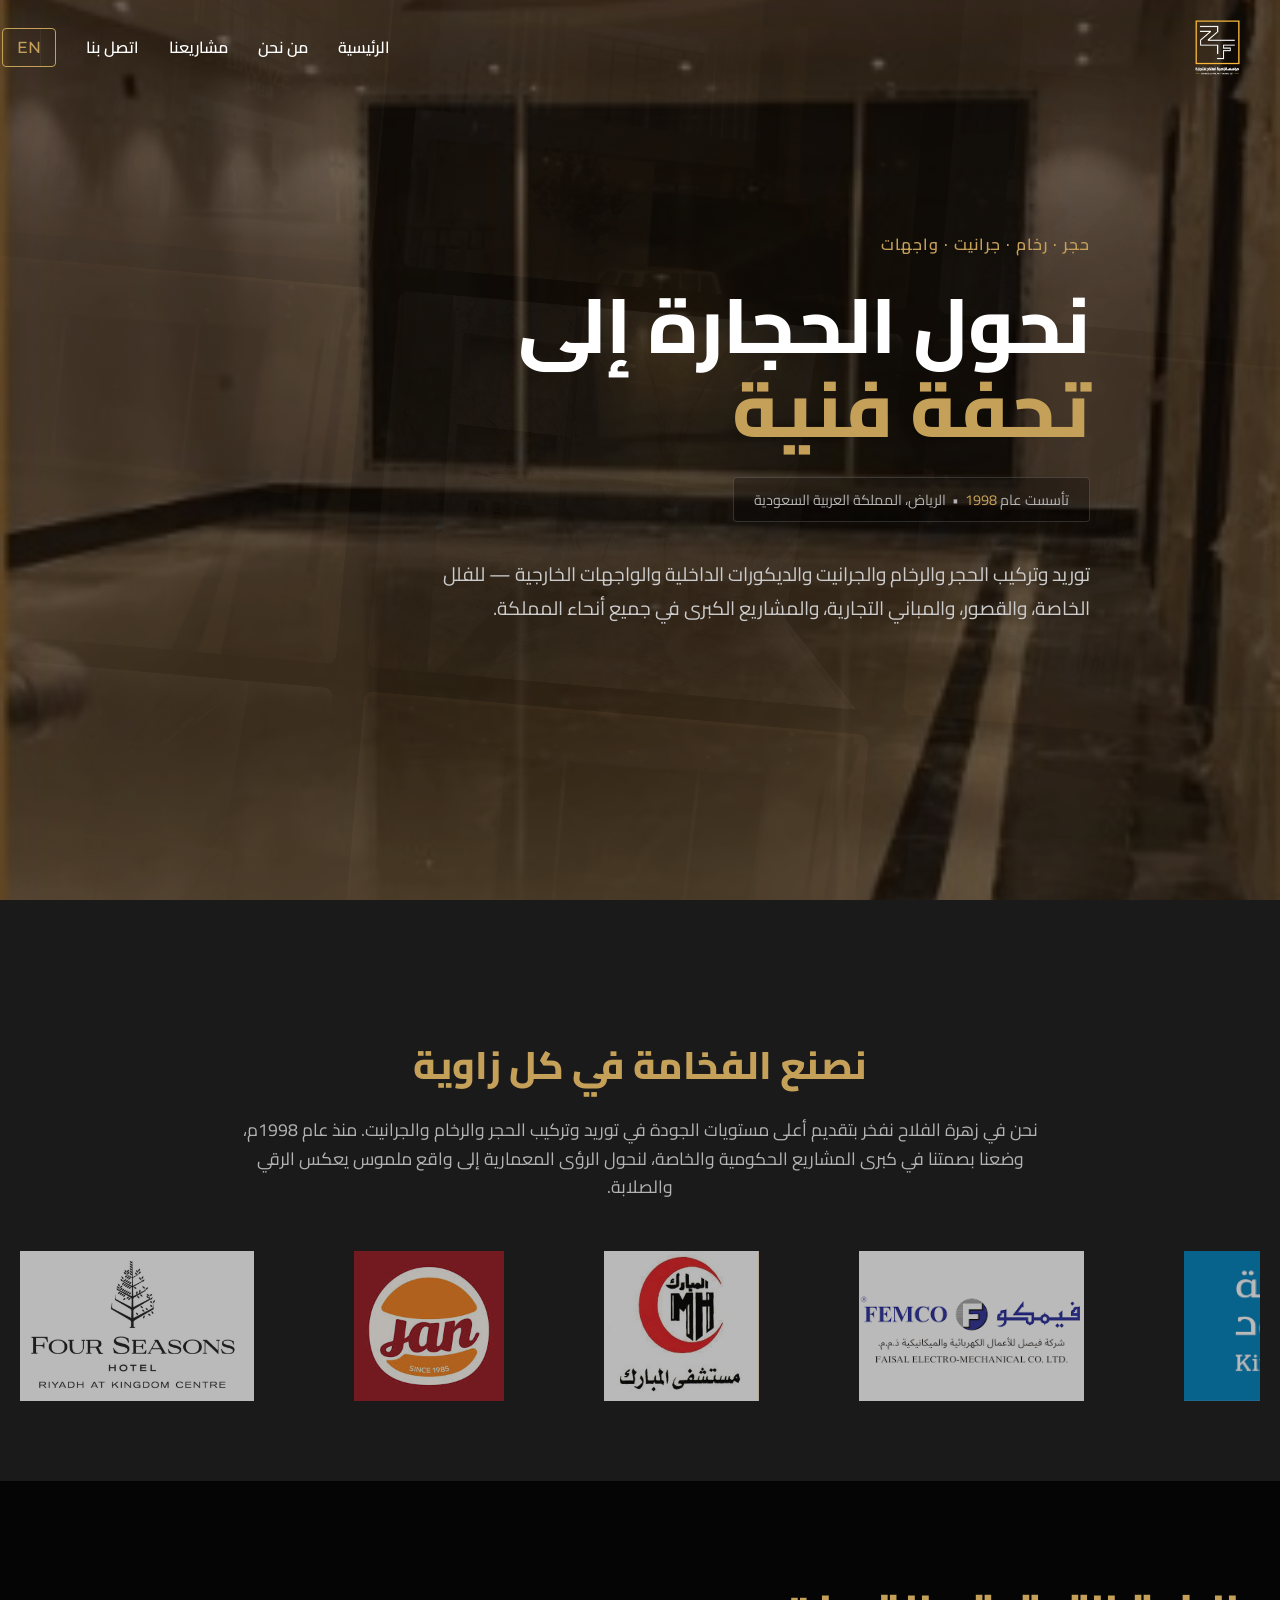
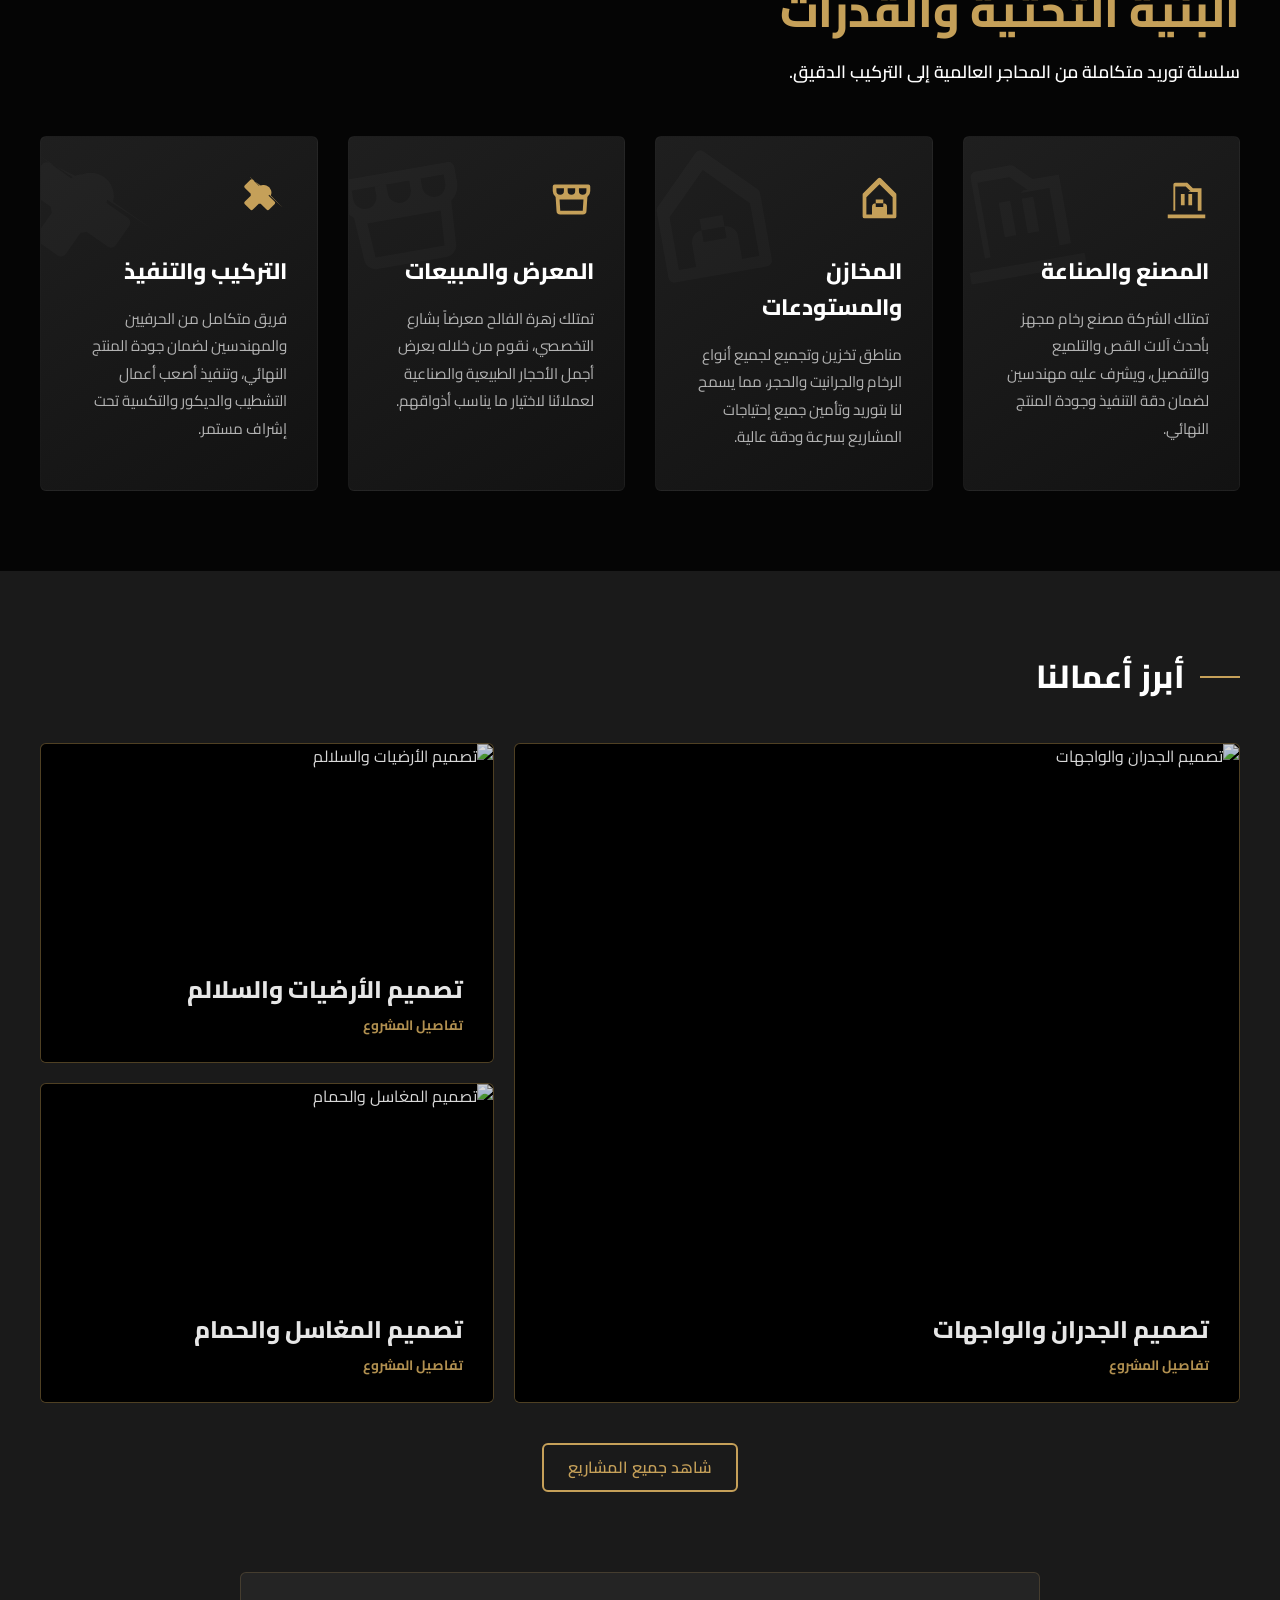
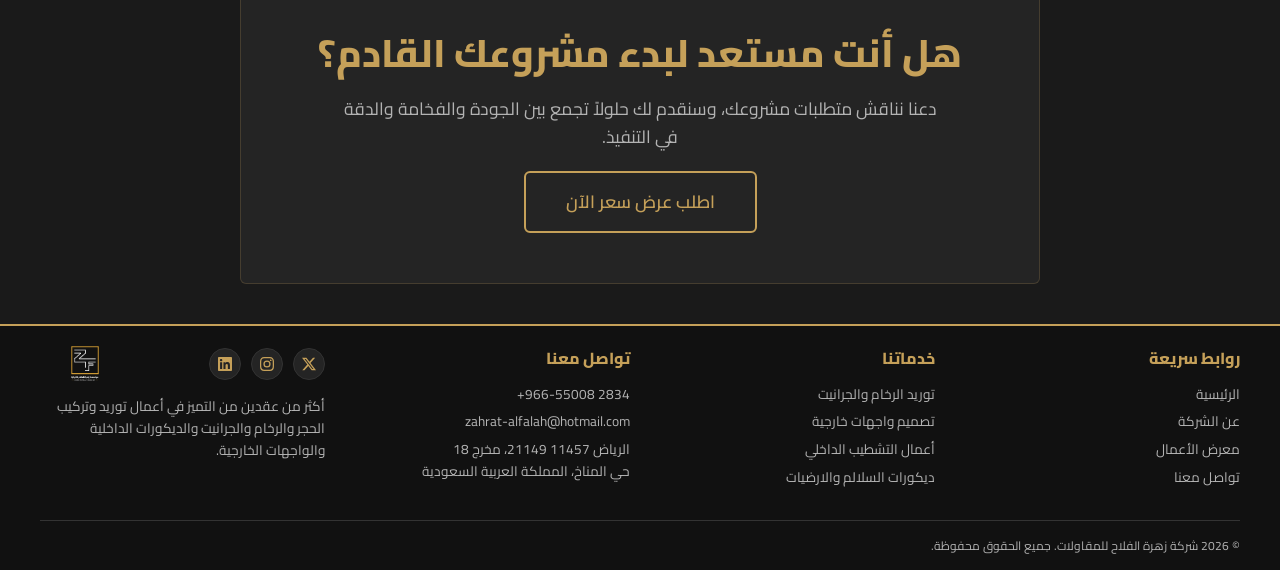
==== commit 9f240f18: "Describe changes" ====
--- a/ar/index.html
+++ b/ar/index.html
@@ -33,6 +33,10 @@
           <a href="about-us.html" class="main-link">من نحن</a>
           <a href="portfolio.html" class="main-link">مشاريعنا</a>
           <a href="contact-us.html" class="main-link">اتصل بنا</a>
+
+          <a href="../en/index.html" class="lang-switch desktop-lang" dir="ltr"
+            >EN</a
+          >
         </nav>
       </div>
     </header>
@@ -93,8 +97,8 @@
             الخارجية — للفلل الخاصة، والقصور، والمباني التجارية، والمشاريع
             الكبرى في جميع أنحاء المملكة.
           </p>
-          <a href="contact-us.html" class="btn-primary hero-btn"
-            >احجز استشارتك المجانية</a
+          <a href="portfolio.html" class="btn-primary hero-btn"
+            >شاهد مشاريعنا</a
           >
         </div>
       </section>
--- a/assets/css/style.css
+++ b/assets/css/style.css
@@ -195,8 +195,6 @@
 
   /* Modern Glassmorphism Effect */
   background: rgba(10, 10, 10, 0.7);
-  backdrop-filter: blur(25px);
-  -webkit-backdrop-filter: blur(25px);
   border-left: 1px solid rgba(255, 255, 255, 0.05);
 
   z-index: 1100;
@@ -1028,6 +1026,28 @@
   .hero-over-title {
     justify-content: center;
   }
+  .nav-links {
+    backdrop-filter: blur(25px);
+    -webkit-backdrop-filter: blur(25px);
+  }
+
+  .desktop-lang {
+    display: none !important;
+  }
+
+  .catalog-grid {
+    padding: 20px 0;
+    gap: 10px;
+  }
+  .catalog-item {
+    border-radius: 0;
+  }
+  .hero-content {
+    text-align: center;
+  }
+  .hero-over-title {
+    justify-content: center;
+  }
 }
 
 @media (min-width: 768px) {
@@ -1043,6 +1063,27 @@
   .btn-primary {
     width: auto;
   }
+
+  /* --- DESKTOP LANGUAGE BUTTON --- */
+  .desktop-lang {
+    display: inline-block !important;
+    color: var(--accent-gold) !important;
+    border: 1px solid var(--accent-gold) !important;
+    padding: 6px 14px;
+    border-radius: 4px;
+    font-size: 0.95rem;
+    font-weight: 500;
+    transition: all 0.3s ease;
+    text-decoration: none;
+  }
+
+  .desktop-lang:hover {
+    background-color: transparent !important;
+    color: var(--accent-gold) !important;
+    transform: translateY(-3px); /* Lifts the button up slightly when hovered */
+    box-shadow: 0 4px 12px rgba(0, 0, 0, 0.4); /* Adds a soft shadow underneath the lift */
+  }
+
   .flex-grid {
     flex-direction: row;
     gap: 30px;
@@ -1201,3 +1242,36 @@
     grid-template-columns: repeat(3, 1fr);
   }
 }
+
+/* --- CENTERED HERO CONTENT (For Internal Pages) --- */
+.centered-hero-content {
+  position: relative;
+  z-index: 10;
+  display: flex;
+  flex-direction: column;
+  align-items: center;
+  text-align: center;
+}
+
+/* Forces text to show, overriding the main.js animations */
+.centered-hero-content .hero-over-title,
+.centered-hero-content .hero-title,
+.centered-hero-content .hero-subtitle {
+  opacity: 1 !important;
+  transform: none !important;
+}
+
+/* Alignment and spacing fixes */
+.centered-hero-content .hero-over-title {
+  justify-content: center;
+}
+
+.centered-hero-content .hero-title {
+  margin-bottom: 20px;
+}
+
+.centered-hero-content .hero-subtitle {
+  max-width: 600px;
+  margin-bottom: 20px;
+  color: var(--text-muted);
+}
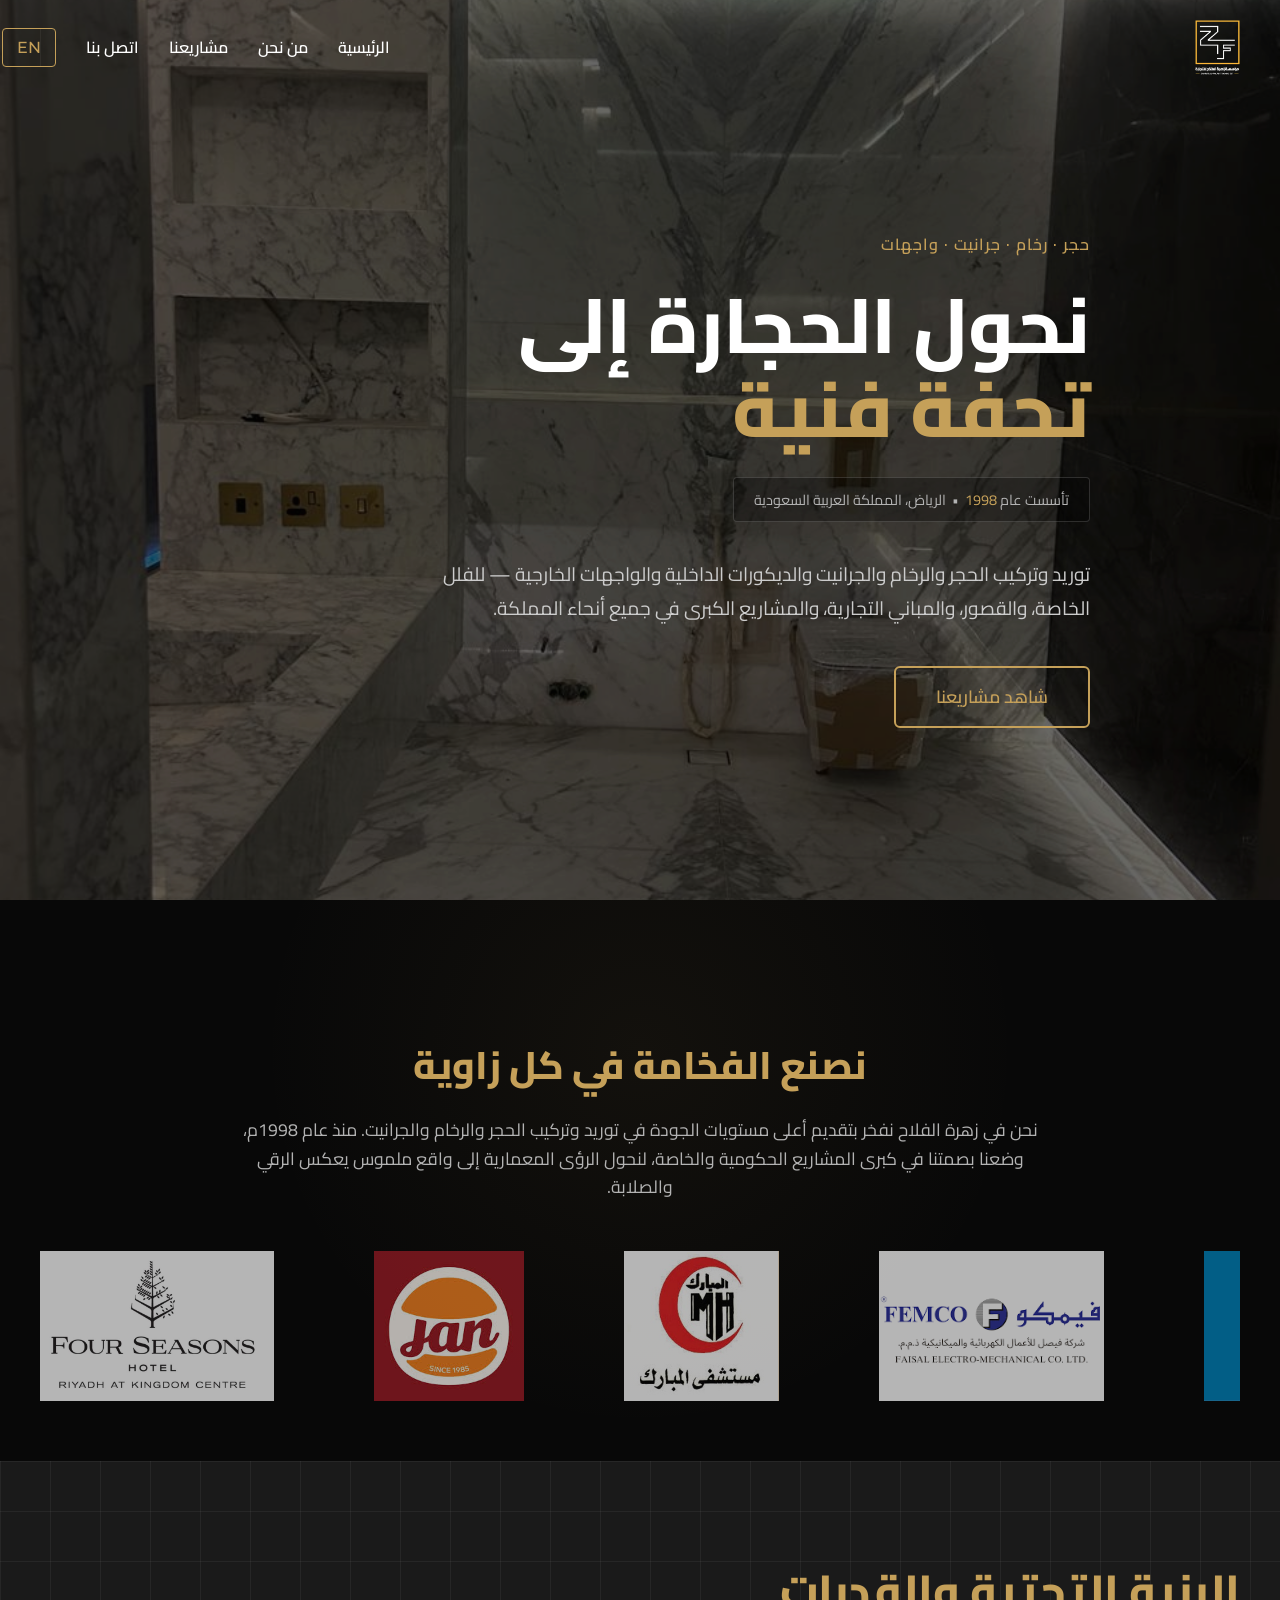
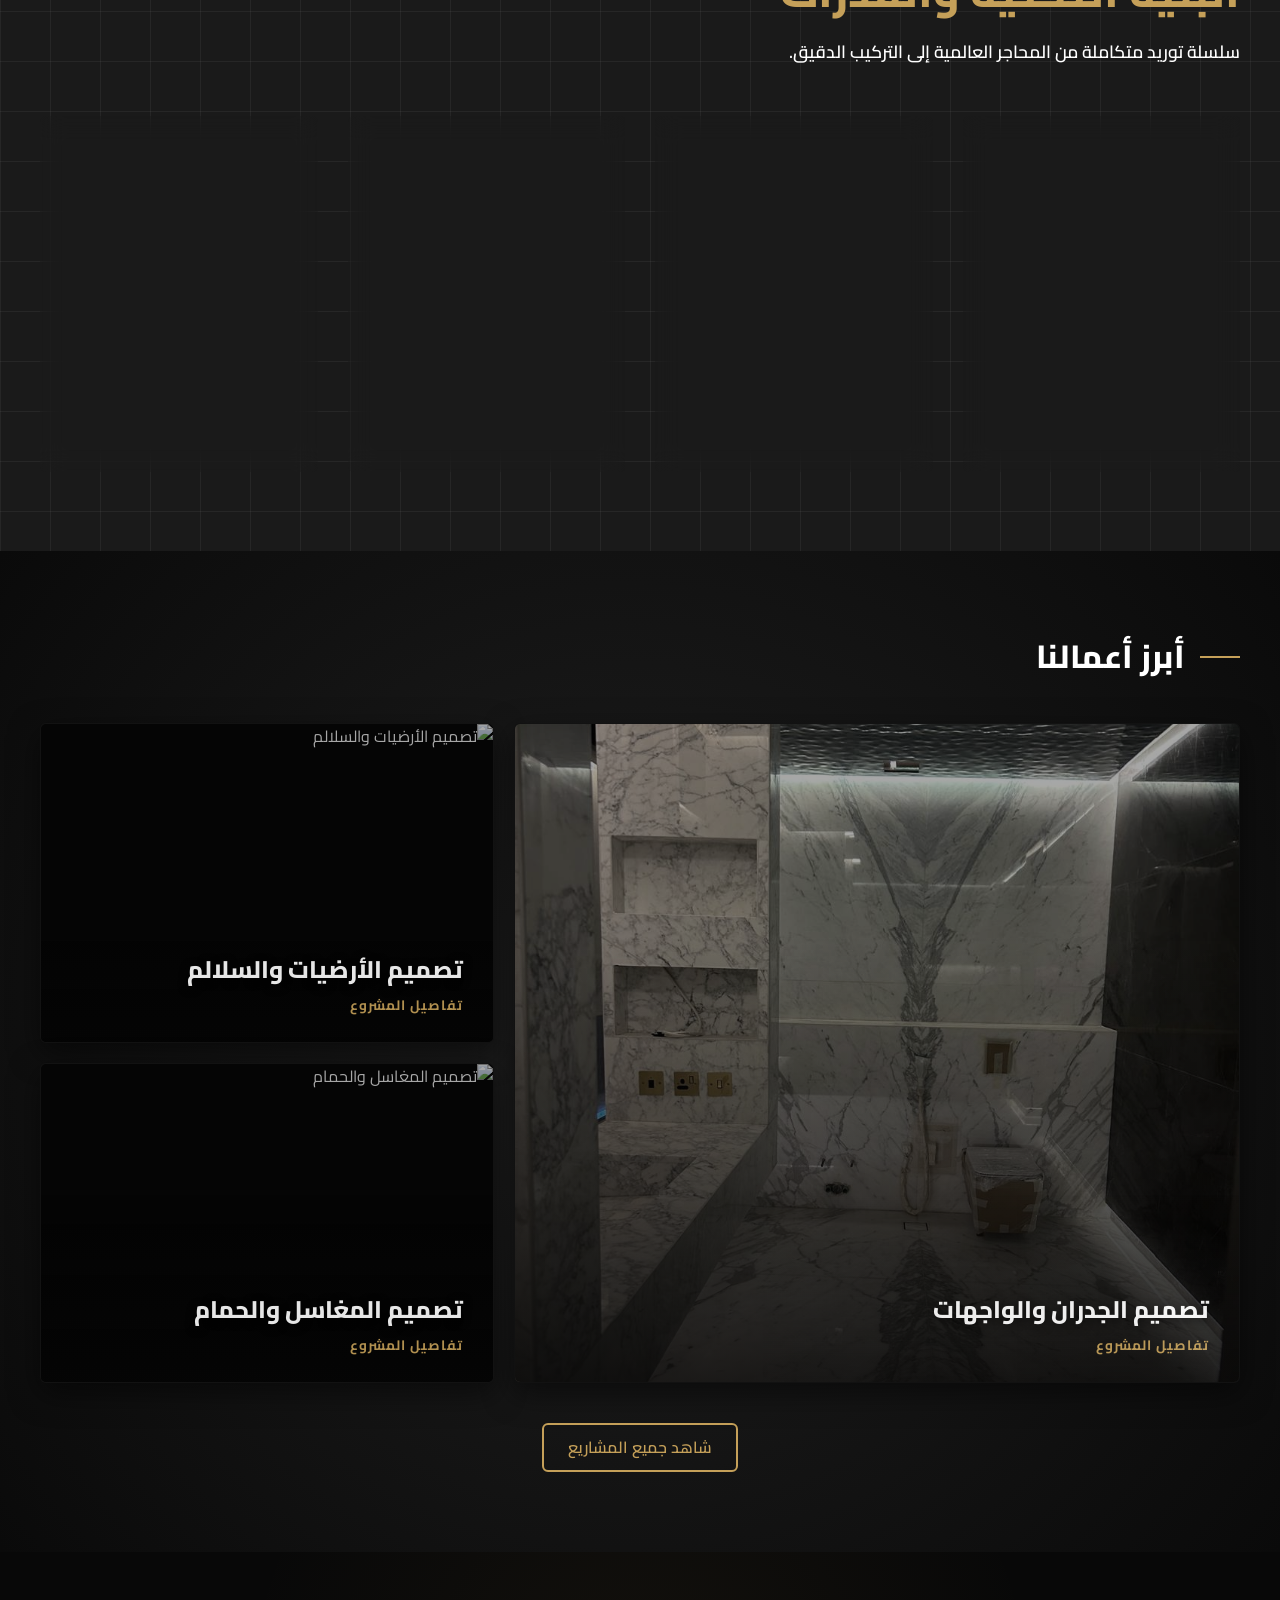
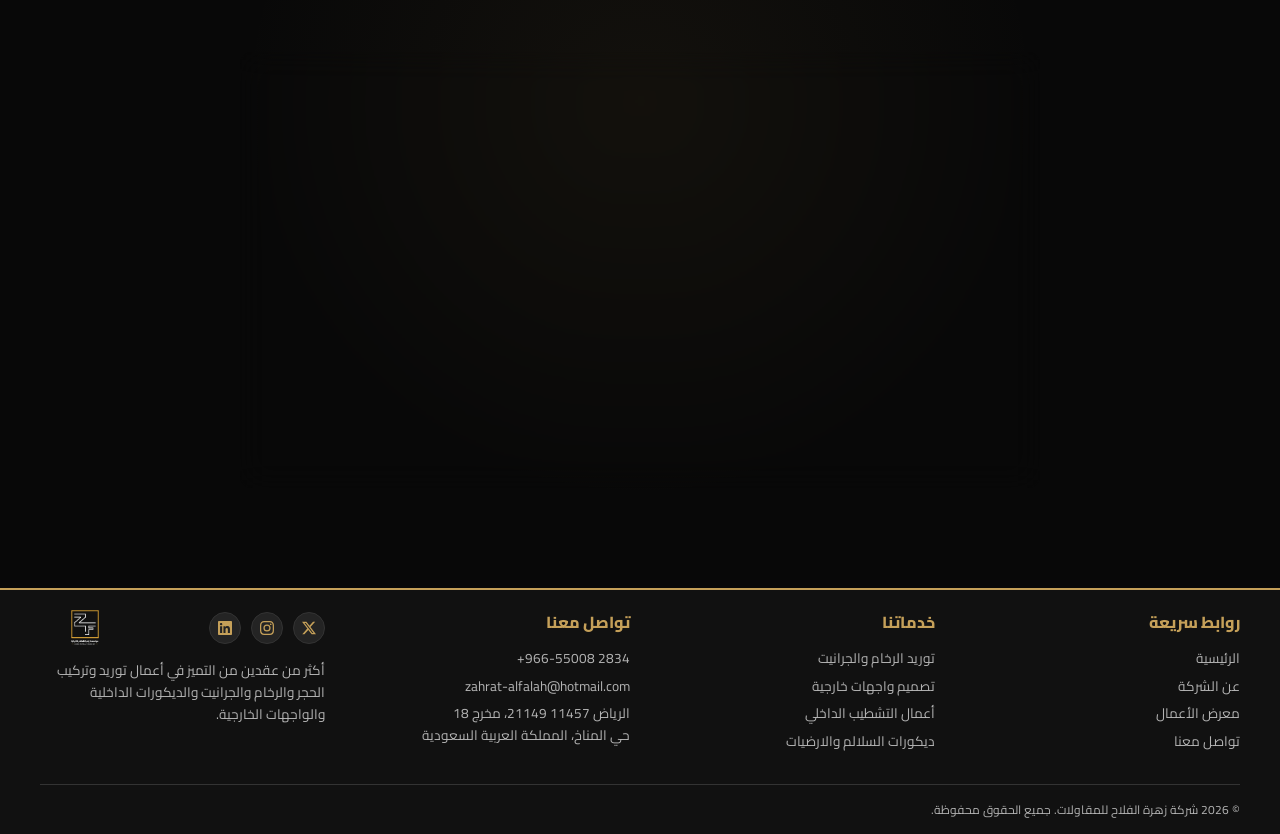
==== commit 0dbe8daa: "Describe changes" ====
--- a/ar/index.html
+++ b/ar/index.html
@@ -103,84 +103,149 @@
         </div>
       </section>
 
-      <section>
-        <div class="intro-section">
-          <h2>نصنع الفخامة في كل زاوية</h2>
-          <p>
-            نحن في زهرة الفلاح نفخر بتقديم أعلى مستويات الجودة في توريد وتركيب
-            الحجر والرخام والجرانيت. منذ عام 1998م، وضعنا بصمتنا في كبرى
-            المشاريع الحكومية والخاصة، لنحول الرؤى المعمارية إلى واقع ملموس يعكس
-            الرقي والصلابة.
-          </p>
-        </div>
-        <div class="client-marquee" dir="ltr">
-          <div class="marquee-track">
-            <img
-              src="../assets/images/clients/client-1.jpg"
-              alt="Client"
-              class="client-logo"
-            />
-            <img
-              src="../assets/images/clients/client-2.jpg"
-              alt="Client"
-              class="client-logo"
-            />
-            <img
-              src="../assets/images/clients/client-3.jpg"
-              alt="Client"
-              class="client-logo"
-            />
-            <img
-              src="../assets/images/clients/client-4.png"
-              alt="Client"
-              class="client-logo"
-            />
-            <img
-              src="../assets/images/clients/client-5.png"
-              alt="Client"
-              class="client-logo"
-            />
-            <img
-              src="../assets/images/clients/client-6.jpg"
-              alt="Client"
-              class="client-logo"
-            />
-            <img
-              src="../assets/images/clients/client-7.png"
-              alt="Client"
-              class="client-logo"
-            />
-            <img
-              src="../assets/images/clients/client-8.jpg"
-              alt="Client"
-              class="client-logo"
-            />
-            <img
-              src="../assets/images/clients/client-9.jpg"
-              alt="Client"
-              class="client-logo"
-            />
-            <img
-              src="../assets/images/clients/client-10.png"
-              alt="Client"
-              class="client-logo"
-            />
-            <img
-              src="../assets/images/clients/client-11.jpg"
-              alt="Client"
-              class="client-logo"
-            />
-            <img
-              src="../assets/images/clients/client-12.jpg"
-              alt="Client"
-              class="client-logo"
-            />
+      <section class="bg-showroom-glow" style="padding-bottom: 60px">
+        <div class="container">
+          <div class="intro-section">
+            <h2>نصنع الفخامة في كل زاوية</h2>
+            <p>
+              نحن في زهرة الفلاح نفخر بتقديم أعلى مستويات الجودة في توريد وتركيب
+              الحجر والرخام والجرانيت. منذ عام 1998م، وضعنا بصمتنا في كبرى
+              المشاريع الحكومية والخاصة، لنحول الرؤى المعمارية إلى واقع ملموس
+              يعكس الرقي والصلابة.
+            </p>
+          </div>
+          <div class="client-marquee" dir="ltr">
+            <div class="marquee-track">
+              <img
+                src="../assets/images/clients/client-1.jpg"
+                alt="Client"
+                class="client-logo"
+              />
+              <img
+                src="../assets/images/clients/client-2.jpg"
+                alt="Client"
+                class="client-logo"
+              />
+              <img
+                src="../assets/images/clients/client-3.jpg"
+                alt="Client"
+                class="client-logo"
+              />
+              <img
+                src="../assets/images/clients/client-4.png"
+                alt="Client"
+                class="client-logo"
+              />
+              <img
+                src="../assets/images/clients/client-5.png"
+                alt="Client"
+                class="client-logo"
+              />
+              <img
+                src="../assets/images/clients/client-6.jpg"
+                alt="Client"
+                class="client-logo"
+              />
+              <img
+                src="../assets/images/clients/client-7.png"
+                alt="Client"
+                class="client-logo"
+              />
+              <img
+                src="../assets/images/clients/client-8.jpg"
+                alt="Client"
+                class="client-logo"
+              />
+              <img
+                src="../assets/images/clients/client-9.jpg"
+                alt="Client"
+                class="client-logo"
+              />
+              <img
+                src="../assets/images/clients/client-10.png"
+                alt="Client"
+                class="client-logo"
+              />
+              <img
+                src="../assets/images/clients/client-11.jpg"
+                alt="Client"
+                class="client-logo"
+              />
+              <img
+                src="../assets/images/clients/client-12.jpg"
+                alt="Client"
+                class="client-logo"
+              />
+              <img
+                src="../assets/images/clients/client-1.jpg"
+                alt="Client"
+                class="client-logo"
+              />
+              <img
+                src="../assets/images/clients/client-2.jpg"
+                alt="Client"
+                class="client-logo"
+              />
+              <img
+                src="../assets/images/clients/client-3.jpg"
+                alt="Client"
+                class="client-logo"
+              />
+              <img
+                src="../assets/images/clients/client-4.png"
+                alt="Client"
+                class="client-logo"
+              />
+              <img
+                src="../assets/images/clients/client-5.png"
+                alt="Client"
+                class="client-logo"
+              />
+              <img
+                src="../assets/images/clients/client-6.jpg"
+                alt="Client"
+                class="client-logo"
+              />
+              <img
+                src="../assets/images/clients/client-7.png"
+                alt="Client"
+                class="client-logo"
+              />
+              <img
+                src="../assets/images/clients/client-8.jpg"
+                alt="Client"
+                class="client-logo"
+              />
+              <img
+                src="../assets/images/clients/client-9.jpg"
+                alt="Client"
+                class="client-logo"
+              />
+              <img
+                src="../assets/images/clients/client-10.png"
+                alt="Client"
+                class="client-logo"
+              />
+              <img
+                src="../assets/images/clients/client-11.jpg"
+                alt="Client"
+                class="client-logo"
+              />
+              <img
+                src="../assets/images/clients/client-12.jpg"
+                alt="Client"
+                class="client-logo"
+              />
+            </div>
           </div>
         </div>
       </section>
 
-      <section class="infrastructure-section">
-        <div class="container">
+      <section
+        class="infrastructure-section bg-premium-grid"
+        style="padding-bottom: 80px"
+      >
+        <div class="container" style="position: relative; z-index: 2">
           <div class="section-header">
             <h2>البنية التحتية والقدرات</h2>
             <p>سلسلة توريد متكاملة من المحاجر العالمية إلى التركيب الدقيق.</p>
@@ -258,7 +323,10 @@
         </div>
       </section>
 
-      <section class="portfolio-section">
+      <section
+        class="portfolio-section bg-gallery-premium"
+        style="padding-bottom: 80px"
+      >
         <div class="container">
           <div class="portfolio-header">
             <div class="title-with-line">
@@ -269,7 +337,7 @@
           <div class="portfolio-grid-asymmetric">
             <div class="portfolio-item featured-large catalog-item">
               <img
-                src="https://placehold.co/1000x1200/242424/c5a059?text=Big+Project"
+                src="../assets/images/project1.jpg"
                 alt="تصميم الجدران والواجهات"
               />
               <div class="portfolio-overlay">
@@ -304,7 +372,7 @@
         </div>
       </section>
 
-      <section class="cta-section">
+      <section class="cta-section bg-showroom-glow">
         <div class="container cta-content">
           <h2>هل أنت مستعد لبدء مشروعك القادم؟</h2>
           <p>
--- a/assets/css/style.css
+++ b/assets/css/style.css
@@ -114,10 +114,17 @@
 }
 .site-header.sticky-header {
   position: fixed;
-  background-color: var(--bg-primary);
-  border-bottom: 1px solid #333;
+  /* Dark, semi-transparent background */
+  background: rgba(15, 15, 15, 0.85);
+  /* The magic blur effect */
+  backdrop-filter: blur(15px);
+  -webkit-backdrop-filter: blur(15px);
+  /* Subtle light rim at the bottom */
+  border-bottom: 1px solid rgba(255, 255, 255, 0.05);
+  box-shadow: 0 10px 30px rgba(0, 0, 0, 0.6);
   padding: 15px 20px;
-  animation: slideDown 0.4s ease forwards;
+  /* Smooth, bouncy drop-down animation */
+  animation: slideDown 0.5s cubic-bezier(0.25, 1, 0.5, 1) forwards;
 }
 @keyframes slideDown {
   from {
@@ -574,21 +581,31 @@
   gap: 30px;
 }
 .infra-card {
-  background: linear-gradient(145deg, #1f1f1f 0%, #121212 100%);
+  /* Semi-transparent dark gradient allows the grid to peek through */
+  background: linear-gradient(
+    145deg,
+    rgba(30, 30, 30, 0.7) 0%,
+    rgba(15, 15, 15, 0.9) 100%
+  );
+  backdrop-filter: blur(12px); /* Blurs the grid behind the card! */
+  -webkit-backdrop-filter: blur(12px);
   padding: 40px 30px;
   border-radius: var(--border-radius);
-  border: 1px solid rgba(255, 255, 255, 0.03);
+  border: 1px solid rgba(255, 255, 255, 0.05);
+  border-top: 1px solid rgba(197, 160, 89, 0.2); /* Subtle gold rim light on the top edge */
   position: relative;
   overflow: hidden;
-  transition: all 0.4s cubic-bezier(0.4, 0, 0.2, 1);
+  /* Upgraded physics for a smoother, heavier feel */
+  transition: all 0.5s cubic-bezier(0.25, 0.8, 0.25, 1);
   z-index: 1;
 }
 .infra-card:hover {
-  transform: translateY(-8px);
-  border-color: rgba(197, 160, 89, 0.4);
+  /* Floats higher and scales up slightly to come 'closer' to the user */
+  transform: translateY(-12px) scale(1.02);
+  border-color: rgba(197, 160, 89, 0.6);
   box-shadow:
-    0 15px 35px rgba(0, 0, 0, 0.8),
-    0 0 20px rgba(197, 160, 89, 0.1);
+    0 25px 50px rgba(0, 0, 0, 0.9),
+    /* Deep drop shadow for high altitude */ 0 0 30px rgba(197, 160, 89, 0.15); /* Wide, soft gold glow */
 }
 .infra-icon {
   width: 45px;
@@ -679,11 +696,14 @@
 }
 
 .portfolio-filter-bar {
-  background-color: var(--bg-primary);
-  border-bottom: 1px solid #333;
+  background: rgba(15, 15, 15, 0.85);
+  backdrop-filter: blur(15px);
+  -webkit-backdrop-filter: blur(15px);
+  border-bottom: 1px solid rgba(255, 255, 255, 0.05);
+  box-shadow: 0 15px 30px rgba(0, 0, 0, 0.5);
   padding: 20px 0;
   position: sticky;
-  top: 80px;
+  top: 80px; /* Sits exactly below the sticky header */
   z-index: 100;
 }
 .filter-container {
@@ -732,53 +752,89 @@
   gap: 20px;
   padding: 20px 0 !important;
 }
+/* --- PREMIUM IMAGE HOLDERS --- */
 .portfolio-item,
 .catalog-item {
   position: relative;
   overflow: hidden;
-  background-color: #000;
+  background-color: #050505;
+  border-radius: 8px; /* Soft edges look more modern than sharp corners */
   cursor: pointer;
-}
+  border: 1px solid rgba(255, 255, 255, 0.05); /* Faint frame */
+  transition: all 0.5s cubic-bezier(0.25, 1, 0.5, 1);
+  box-shadow: 0 10px 30px rgba(0, 0, 0, 0.5);
+}
+
 .portfolio-item {
-  border: 1px solid rgba(197, 160, 89, 0.4);
   aspect-ratio: 4 / 3;
 }
 .catalog-item {
   aspect-ratio: 4 / 3;
 }
+.portfolio-item:hover,
+.catalog-item:hover {
+  transform: translateY(-8px);
+  border-color: rgba(197, 160, 89, 0.5); /* Gold frame appears */
+  box-shadow:
+    0 20px 40px rgba(0, 0, 0, 0.9),
+    0 0 25px rgba(197, 160, 89, 0.15);
+}
+
+/* Image Transitions (Grayscale to Color) */
 .portfolio-item img,
 .catalog-item img {
   width: 100%;
   height: 100%;
   object-fit: cover;
-  opacity: 0.85;
+  opacity: 0.65; /* Starts dim */
+  filter: grayscale(30%); /* Starts slightly faded */
   transition:
-    transform 0.8s ease,
-    opacity 0.8s ease;
+    transform 0.8s cubic-bezier(0.25, 1, 0.5, 1),
+    opacity 0.8s ease,
+    filter 0.8s ease;
 }
 .portfolio-item:hover img,
 .catalog-item:hover img {
-  transform: scale(1.05);
-  opacity: 1;
-}
-
+  transform: scale(1.08); /* Slow zoom in */
+  opacity: 1; /* Wakes up to full brightness */
+  filter: grayscale(0%); /* Full vibrant color */
+}
+
+/* The Glass Text Overlay */
 .portfolio-overlay {
   position: absolute;
   bottom: 0;
   left: 0;
   width: 100%;
   height: 50%;
-  background: linear-gradient(to top, rgba(0, 0, 0, 0.95) 0%, transparent 100%);
+  background: linear-gradient(
+    to top,
+    rgba(5, 5, 5, 0.95) 0%,
+    rgba(5, 5, 5, 0.4) 60%,
+    transparent 100%
+  );
   padding: 30px;
   display: flex;
   flex-direction: column;
   justify-content: flex-end;
   pointer-events: none;
+  transform: translateY(20px); /* Pushed down slightly */
+  opacity: 0;
+  transition:
+    transform 0.4s ease,
+    opacity 0.4s ease;
+}
+
+.portfolio-item:hover .portfolio-overlay,
+.catalog-item:hover .portfolio-overlay {
+  transform: translateY(0); /* Slides up into place */
+  opacity: 1;
 }
 .portfolio-overlay h3 {
   color: #fff;
   font-size: clamp(1.2rem, 2vw, 1.5rem);
   margin-bottom: 5px;
+  text-shadow: 0 2px 10px rgba(0, 0, 0, 0.8);
 }
 .portfolio-overlay p {
   color: var(--accent-gold);
@@ -786,6 +842,7 @@
   margin-bottom: 0;
   font-weight: 700;
   text-transform: uppercase;
+  letter-spacing: 1px;
 }
 
 .load-more-container {
@@ -799,37 +856,61 @@
   min-width: 200px;
 }
 
-/* --- CALL TO ACTION (CTA) --- */
+/* --- PREMIUM CALL TO ACTION (CTA) --- */
 .cta-section {
-  padding: 40px 20px;
-  background-color: var(--bg-primary);
-}
+  padding: 100px 20px;
+  background-color: #050505;
+  position: relative;
+  overflow: hidden;
+}
+
+/* The Glass Card */
 .cta-content {
-  background-color: var(--bg-secondary);
-  padding: 40px 20px;
-  border-radius: var(--border-radius);
-  border: 1px solid rgba(197, 160, 89, 0.2);
+  background: linear-gradient(
+    145deg,
+    rgba(30, 30, 30, 0.8) 0%,
+    rgba(10, 10, 10, 0.95) 100%
+  );
+  backdrop-filter: blur(15px);
+  -webkit-backdrop-filter: blur(15px);
+  padding: 60px 40px;
+  border-radius: 12px;
+  border: 1px solid rgba(255, 255, 255, 0.05);
+  border-top: 1px solid rgba(197, 160, 89, 0.4); /* Gold rim light */
   text-align: center;
   max-width: 800px;
   margin: 0 auto;
-}
-/* FIX: CTA Heading color to gold */
+  box-shadow: 0 30px 60px rgba(0, 0, 0, 0.8);
+  position: relative;
+  z-index: 2;
+}
+
 .cta-content h2 {
-  font-size: clamp(1.8rem, 3vw, 2.5rem);
-  margin-bottom: 10px;
-  color: var(--accent-gold);
-}
+  font-size: clamp(2rem, 4vw, 3rem);
+  margin-bottom: 15px;
+  color: var(--text-main);
+}
+
 .cta-content p {
-  font-size: 1.1rem;
+  font-size: 1.15rem;
   color: var(--text-muted);
-  margin-bottom: 20px;
+  margin-bottom: 35px;
   max-width: 600px;
   margin-left: auto;
   margin-right: auto;
-}
+  line-height: 1.8;
+}
+
 .cta-content .btn-primary {
-  padding: 15px 40px;
+  padding: 16px 45px;
   font-size: 1.1rem;
+  letter-spacing: 1px;
+  box-shadow: 0 10px 20px rgba(197, 160, 89, 0.15);
+}
+
+.cta-content .btn-primary:hover {
+  transform: translateY(-3px);
+  box-shadow: 0 15px 30px rgba(197, 160, 89, 0.3);
 }
 
 /* --- LIGHTBOX --- */
@@ -1244,6 +1325,10 @@
 }
 
 /* --- CENTERED HERO CONTENT (For Internal Pages) --- */
+.hero.internal-hero {
+  min-height: 70vh; /* يعطي الارتفاع المثالي للصفحات الداخلية */
+}
+
 .centered-hero-content {
   position: relative;
   z-index: 10;
@@ -1253,15 +1338,7 @@
   text-align: center;
 }
 
-/* Forces text to show, overriding the main.js animations */
-.centered-hero-content .hero-over-title,
-.centered-hero-content .hero-title,
-.centered-hero-content .hero-subtitle {
-  opacity: 1 !important;
-  transform: none !important;
-}
-
-/* Alignment and spacing fixes */
+/* Alignment and spacing */
 .centered-hero-content .hero-over-title {
   justify-content: center;
 }
@@ -1270,8 +1347,494 @@
   margin-bottom: 20px;
 }
 
+.centered-hero-content .hero-established {
+  margin-bottom: 30px;
+}
+
 .centered-hero-content .hero-subtitle {
-  max-width: 600px;
+  max-width: 850px;
   margin-bottom: 20px;
   color: var(--text-muted);
-}
+  line-height: 1.8;
+}
+
+/* =========================================
+   PREMIUM BACKGROUND UTILITIES
+   ========================================= */
+/* --- 1. THE ARCHITECTURAL GRID (FIXED) --- */
+.bg-premium-grid {
+  background-color: var(--bg-primary);
+  background-image:
+    linear-gradient(rgba(255, 255, 255, 0.05) 1px, transparent 1px),
+    linear-gradient(90deg, rgba(255, 255, 255, 0.05) 1px, transparent 1px);
+  background-size: 50px 50px;
+  position: relative;
+  overflow: hidden; /* CRITICAL FIX: This absolutely prevents any x-overflow scrollbars! */
+}
+
+/* --- THE SIMPLE GRID SCANNER --- */
+.bg-premium-grid::before {
+  content: "";
+  position: absolute;
+  top: 0;
+  left: 0;
+  width: 100%;
+  height: 100%;
+  /* A clean, simple gold light moving across */
+  background: linear-gradient(
+    90deg,
+    transparent,
+    rgba(197, 160, 89, 0.08),
+    transparent
+  );
+  transform: translateX(
+    -100%
+  ); /* Hides safely off-screen using hardware acceleration */
+  pointer-events: none;
+  z-index: 1;
+}
+
+.bg-premium-grid::before {
+  content: "";
+  position: absolute;
+  top: 0;
+  left: 0;
+  width: 100%;
+  height: 100%;
+  /* FIX: Squeezed the gold between 48% and 52% to make it a sharp, thin line */
+  background: linear-gradient(
+    180deg,
+    transparent 42%,
+    rgba(197, 160, 89, 0.2) 50%,
+    transparent 58%
+  );
+  transform: translateY(-100%);
+  pointer-events: none;
+  z-index: 1;
+}
+
+.bg-premium-grid.sweep-active::before {
+  /* HOW TO CONTROL SPEED: 
+     Change "8s" (8 seconds) to whatever you want. 
+     Higher number = slower. Lower number = faster. */
+  animation: verticalSweep 10s linear forwards;
+}
+
+@keyframes verticalSweep {
+  0% {
+    transform: translateY(-100%);
+  }
+  100% {
+    transform: translateY(100%);
+  }
+}
+
+/* 2. THE SHOWROOM SPOTLIGHT 
+   Creates a subtle, luxurious gold radial glow at the top of the section */
+.bg-showroom-glow {
+  position: relative;
+  background-color: #080808;
+  overflow: hidden;
+}
+.bg-showroom-glow::before {
+  content: "";
+  position: absolute;
+  top: 0;
+  left: 50%;
+  transform: translateX(-50%);
+  width: 100vw;
+  height: 100%;
+  /* Mobile: A soft circle pushed down slightly */
+  background: radial-gradient(
+    circle at center 20%,
+    rgba(197, 160, 89, 0.08) 0%,
+    transparent 65%
+  );
+  pointer-events: none;
+  z-index: 0;
+}
+/* FIX: Control the orb size and position on Desktop */
+@media (min-width: 768px) {
+  .bg-showroom-glow::before {
+    /* Moves the center of the light down 150px from the top, and makes the fade smaller */
+    background: radial-gradient(
+      circle at center 150px,
+      rgba(197, 160, 89, 0.06) 0%,
+      transparent 50%
+    );
+  }
+}
+
+/* Ensure your text and cards stay above the background effects */
+.bg-premium-grid > .container,
+.bg-showroom-glow > .container {
+  position: relative;
+  z-index: 2;
+}
+
+@media (max-width: 767px) {
+  .infra-card {
+    /* Permanently applies the "hover" rim light and shadow on mobile */
+    border-top: 1px solid rgba(197, 160, 89, 0.4);
+    box-shadow:
+      0 15px 35px rgba(0, 0, 0, 0.8),
+      0 0 20px rgba(197, 160, 89, 0.1);
+    transform: translateY(-5px); /* Gives it a permanent slight float */
+  }
+}
+
+/* 3. THE POLISHED GALLERY VIGNETTE 
+   Perfect for showcasing images. Draws focus to the center. */
+.bg-gallery-premium {
+  background-color: #0a0a0a; /* Very dark base */
+  background-image: 
+    /* The Vignette: Lighter in the middle, dark at the edges */
+    radial-gradient(
+      circle at center,
+      rgba(36, 36, 36, 0.8) 0%,
+      rgba(10, 10, 10, 1) 100%
+    ),
+    /* The Sheen: A faint diagonal light mimicking polished marble */
+    linear-gradient(
+        135deg,
+        rgba(255, 255, 255, 0.03) 0%,
+        transparent 40%,
+        transparent 60%,
+        rgba(0, 0, 0, 0.5) 100%
+      );
+  position: relative;
+}
+
+/* =========================================
+   MOBILE-FIRST OVERRIDES (Phones & Small Tablets)
+   ========================================= */
+@media (max-width: 767px) {
+  /* --- FIX 1: The CTA Button Wrapping --- */
+  .cta-content .btn-primary {
+    padding: 15px 20px; /* Reduces side padding to fit the screen */
+    white-space: nowrap; /* Forces the text to NEVER wrap to a second line */
+    width: 100%; /* Makes the button stretch full width, which is much easier to tap on a phone! */
+    display: block;
+  }
+
+  /* --- FIX 2: Portfolio "Always-On" Mobile State --- */
+  .portfolio-item img,
+  .catalog-item img {
+    opacity: 1 !important; /* Forces full brightness immediately */
+    filter: grayscale(0%) !important; /* Forces full vibrant color */
+  }
+
+  .portfolio-overlay {
+    opacity: 1 !important; /* Keeps the text visible at all times */
+    transform: translateY(
+      0
+    ) !important; /* Keeps the text in its final resting place */
+    /* Slightly darker gradient so the white text is perfectly readable over the bright images */
+    background: linear-gradient(
+      to top,
+      rgba(5, 5, 5, 0.98) 0%,
+      rgba(5, 5, 5, 0.7) 60%,
+      transparent 100%
+    );
+  }
+}
+
+/* =========================================
+   ABOUT US - EDITORIAL DESIGN (WHY CHOOSE US)
+   ========================================= */
+.integrated-operation-section {
+  padding: 100px 20px;
+}
+
+.integrated-grid {
+  display: grid;
+  grid-template-columns: 1fr; /* Forces cards underneath */
+  gap: 60px;
+  max-width: 900px; /* Keeps the stacked layout from getting too wide */
+  margin: 0 auto;
+}
+
+/* --- OVERLINE TEXT UPGRADE --- */
+.overline-text {
+  color: var(--accent-gold);
+  font-size: 1.1rem;
+  font-weight: 800;
+  letter-spacing: 2px;
+  display: flex;
+  align-items: center;
+  gap: 15px;
+  margin-bottom: 25px;
+}
+
+.overline-text::before {
+  content: "";
+  display: block;
+  width: 40px;
+  height: 2px;
+  background: var(--accent-gold);
+}
+
+.editorial-title {
+  /* Removed the Times New Roman font to match other headings */
+  font-size: clamp(2.5rem, 5vw, 3.5rem);
+  line-height: 1.2;
+  color: var(--text-main);
+  margin-bottom: 30px;
+  font-weight: 800; /* Bolder, matching your main style */
+}
+
+.editorial-desc {
+  font-size: 1.15rem;
+  color: var(--text-muted);
+  line-height: 1.8;
+  max-width: 90%;
+}
+
+/* Stacked Cards Styling */
+.integrated-cards {
+  display: flex;
+  flex-direction: column;
+  gap: 15px;
+}
+
+.list-card {
+  background-color: #1a1a1a;
+  border: 1px solid rgba(255, 255, 255, 0.08);
+  padding: 30px;
+  border-radius: 4px;
+  transition: border-color 0.3s ease;
+}
+
+.list-card:hover {
+  border-color: rgba(197, 160, 89, 0.4);
+}
+
+.card-header {
+  display: flex;
+  align-items: center;
+  gap: 15px;
+  margin-bottom: 12px;
+}
+
+.gold-dot {
+  width: 8px;
+  height: 8px;
+  background-color: var(--accent-gold);
+  border-radius: 50%;
+  display: inline-block;
+  flex-shrink: 0;
+}
+
+.list-card h3 {
+  font-size: 1.2rem;
+  margin-bottom: 0;
+  color: var(--text-main);
+}
+
+.list-card p {
+  margin-bottom: 0;
+  font-size: 0.95rem;
+  color: var(--text-muted);
+  padding-right: 23px; /* للمحاذاة التامة مع النص أسفل النقطة */
+}
+
+/* =========================================
+   ABOUT US - VISION & GOALS (UPGRADED GRID)
+   ========================================= */
+.vision-goals-section {
+  padding: 120px 20px;
+  /* Stunning dark vignette background */
+  background: radial-gradient(circle at center, #151515 0%, #050505 100%);
+  border-bottom: 1px solid rgba(255, 255, 255, 0.02);
+}
+
+.vision-goals-grid {
+  display: grid;
+  grid-template-columns: 1fr 1fr;
+  gap: 80px;
+  align-items: center;
+}
+
+.vision-block {
+  border-right: 3px solid var(--accent-gold);
+  padding-right: 40px;
+  margin-bottom: 0;
+}
+
+.goals-list {
+  list-style: none;
+  padding: 0;
+  display: flex;
+  flex-direction: column;
+  gap: 30px;
+}
+
+.goals-list li {
+  display: flex;
+  align-items: flex-start;
+  gap: 25px;
+  background: rgba(255, 255, 255, 0.02);
+  padding: 30px;
+  border-radius: 8px;
+  border: 1px solid rgba(255, 255, 255, 0.03);
+  transition: all 0.4s ease;
+}
+
+.goals-list li:hover {
+  background: rgba(255, 255, 255, 0.04);
+  border-color: rgba(197, 160, 89, 0.3);
+  transform: translateX(-10px); /* Slides slightly right on hover (RTL) */
+}
+
+.goal-num {
+  font-family: var(--font-en); /* Sleek modern numbers */
+  font-size: 3.5rem;
+  font-weight: 800;
+  color: transparent;
+  -webkit-text-stroke: 1px var(--accent-gold); /* Premium Hollow Gold Outline */
+  line-height: 0.8;
+  flex-shrink: 0;
+}
+
+.goals-list p {
+  color: var(--text-muted);
+  font-size: 1.05rem;
+  line-height: 1.7;
+  margin: 0;
+}
+
+@media (max-width: 991px) {
+  .vision-goals-grid {
+    grid-template-columns: 1fr;
+    gap: 60px;
+  }
+  .vision-block {
+    padding-right: 20px;
+  }
+}
+
+/* =========================================
+   ABOUT US - HOW IT WORKS (PROCESS GRID)
+   ========================================= */
+.process-section {
+  padding: 120px 20px;
+  /* Flawless gradient that fades perfectly into the #050505 CTA background below it! */
+  background: linear-gradient(to bottom, #111111 0%, #050505 100%);
+}
+
+.process-header-wrap {
+  display: flex;
+  flex-direction: column; /* Stacks the overline and title cleanly */
+  gap: 5px;
+  margin-bottom: 60px;
+}
+
+.process-grid {
+  display: grid;
+  grid-template-columns: repeat(4, 1fr);
+  background-color: #0a0a0a;
+  border: 1px solid rgba(255, 255, 255, 0.05);
+  border-radius: 8px;
+  /* FIX: Removed 'overflow: hidden' which was causing the 04 hover bug! */
+}
+
+.process-card {
+  padding: 50px 30px;
+  border-left: 1px solid rgba(255, 255, 255, 0.05);
+  border-bottom: 3px solid transparent;
+  transition: all 0.4s ease;
+  position: relative;
+}
+
+/* Manually round the edges to replace the overflow:hidden effect */
+.process-card:first-child {
+  border-radius: 0 8px 8px 0;
+}
+.process-card:last-child {
+  border-radius: 8px 0 0 8px;
+  border-left: none;
+}
+
+.process-card.active-step,
+.process-card:hover {
+  border-bottom-color: var(--accent-gold);
+  background-color: rgba(255, 255, 255, 0.03);
+  transform: translateY(-8px);
+}
+
+.step-num {
+  font-family: "Times New Roman", Times, serif;
+  font-size: 3.5rem;
+  color: rgba(255, 255, 255, 0.08);
+  display: block;
+  margin-bottom: 20px;
+  line-height: 1;
+  transition: color 0.4s ease;
+}
+
+.process-card:hover .step-num,
+.process-card.active-step .step-num {
+  color: var(--accent-gold);
+}
+
+.process-card h3 {
+  font-size: 1.3rem;
+  margin-bottom: 15px;
+  color: var(--text-main);
+}
+
+.process-card p {
+  font-size: 0.95rem;
+  color: var(--text-muted);
+  line-height: 1.8;
+  margin-bottom: 0;
+}
+
+/* Responsive Process Grid */
+@media (max-width: 1024px) {
+  .process-grid {
+    grid-template-columns: repeat(2, 1fr);
+  }
+  .process-card {
+    border-bottom: 1px solid rgba(255, 255, 255, 0.05);
+  }
+  .process-card:nth-child(even) {
+    border-left: none;
+  }
+}
+
+@media (max-width: 767px) {
+  .process-grid {
+    grid-template-columns: 1fr;
+  }
+
+  .process-card {
+    /* الخط العمودي المطفي على اليمين (RTL) */
+    border-right: 3px solid rgba(255, 255, 255, 0.05) !important;
+    border-bottom: 1px solid rgba(255, 255, 255, 0.02) !important;
+    border-left: none !important;
+    background: transparent !important;
+    transform: none !important;
+    padding: 30px 20px 30px 0;
+  }
+
+  /* إلغاء تأثيرات الـ Hover المزعجة على الجوال */
+  .process-card:hover {
+    background: transparent !important;
+    transform: none !important;
+    border-bottom-color: rgba(255, 255, 255, 0.02) !important;
+  }
+
+  /* عندما يكتشف الجافاسكربت أننا في هذه الخطوة، يضيء الخط والرقم باللون الذهبي */
+  .process-card.active-step {
+    border-right-color: var(--accent-gold) !important;
+  }
+  .process-card.active-step .step-num {
+    color: var(--accent-gold);
+  }
+
+  .process-header-wrap {
+    flex-direction: column;
+    gap: 5px;
+  }
+}
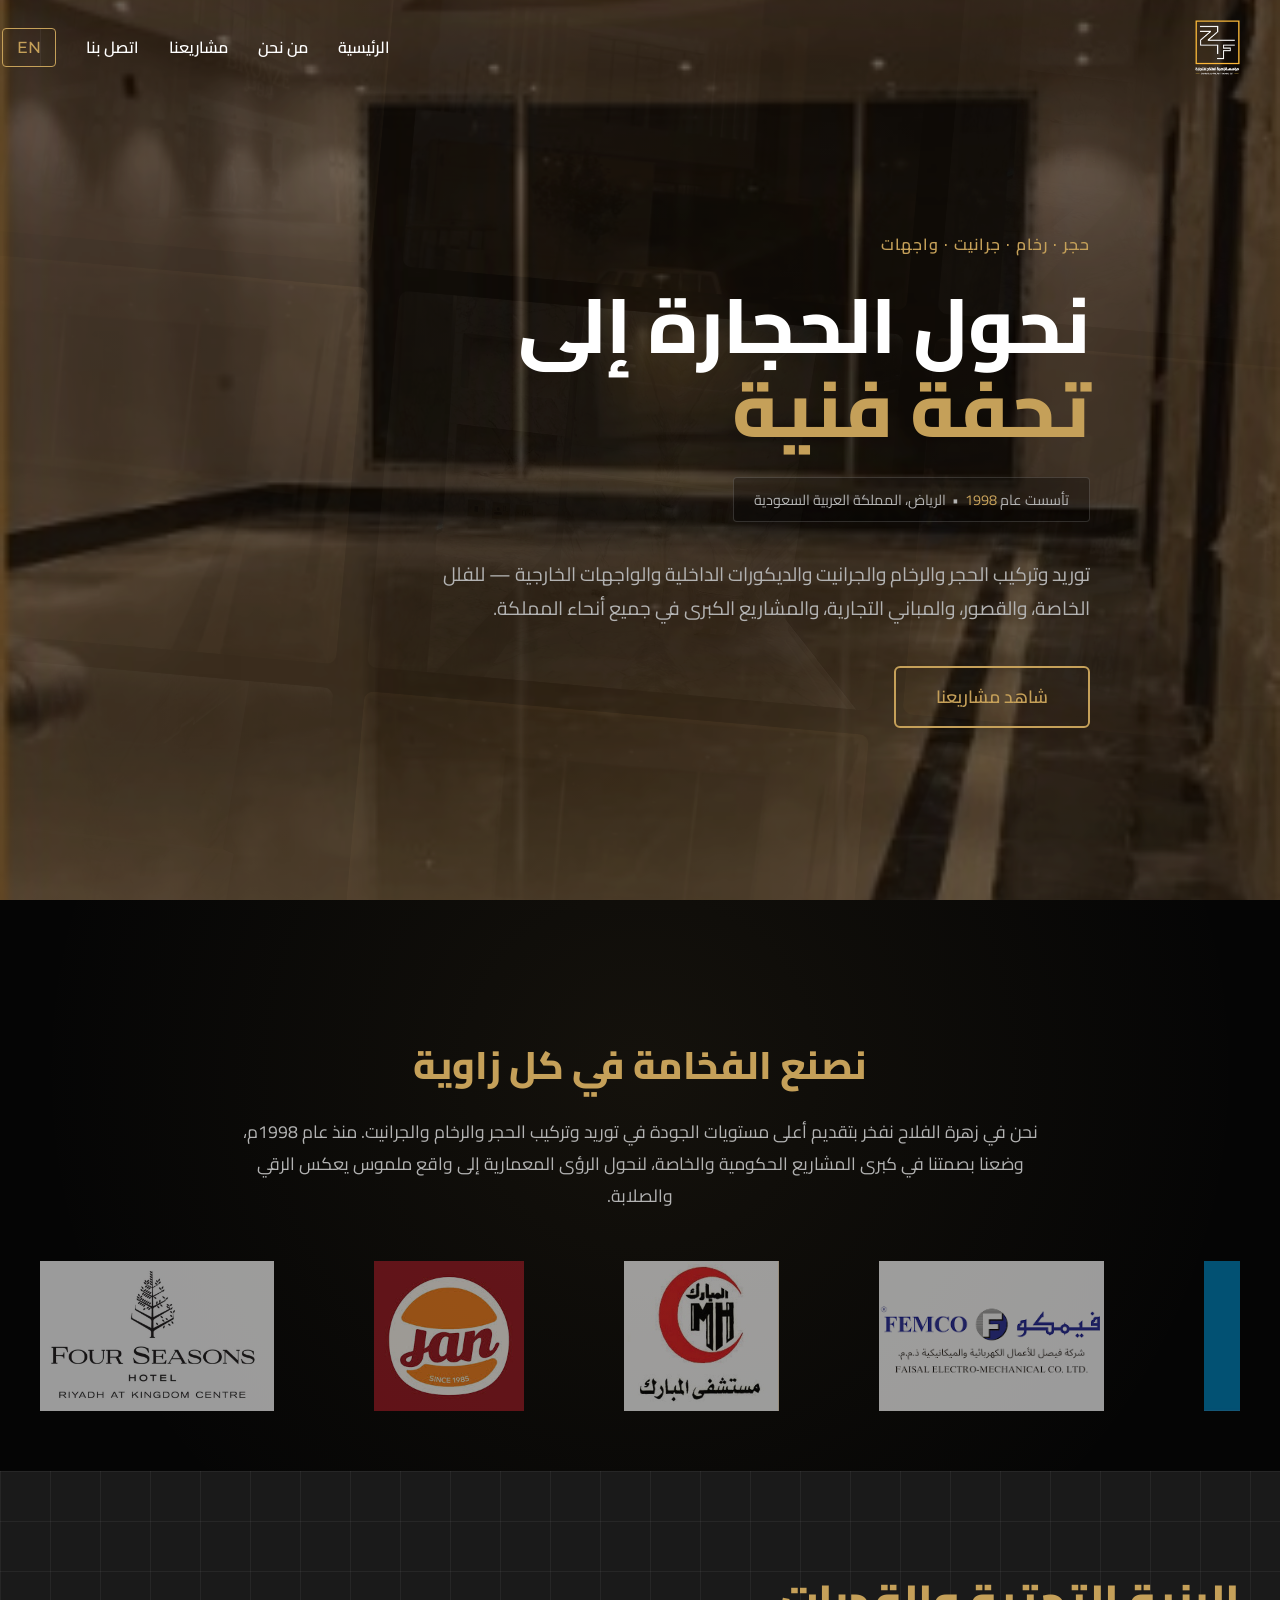
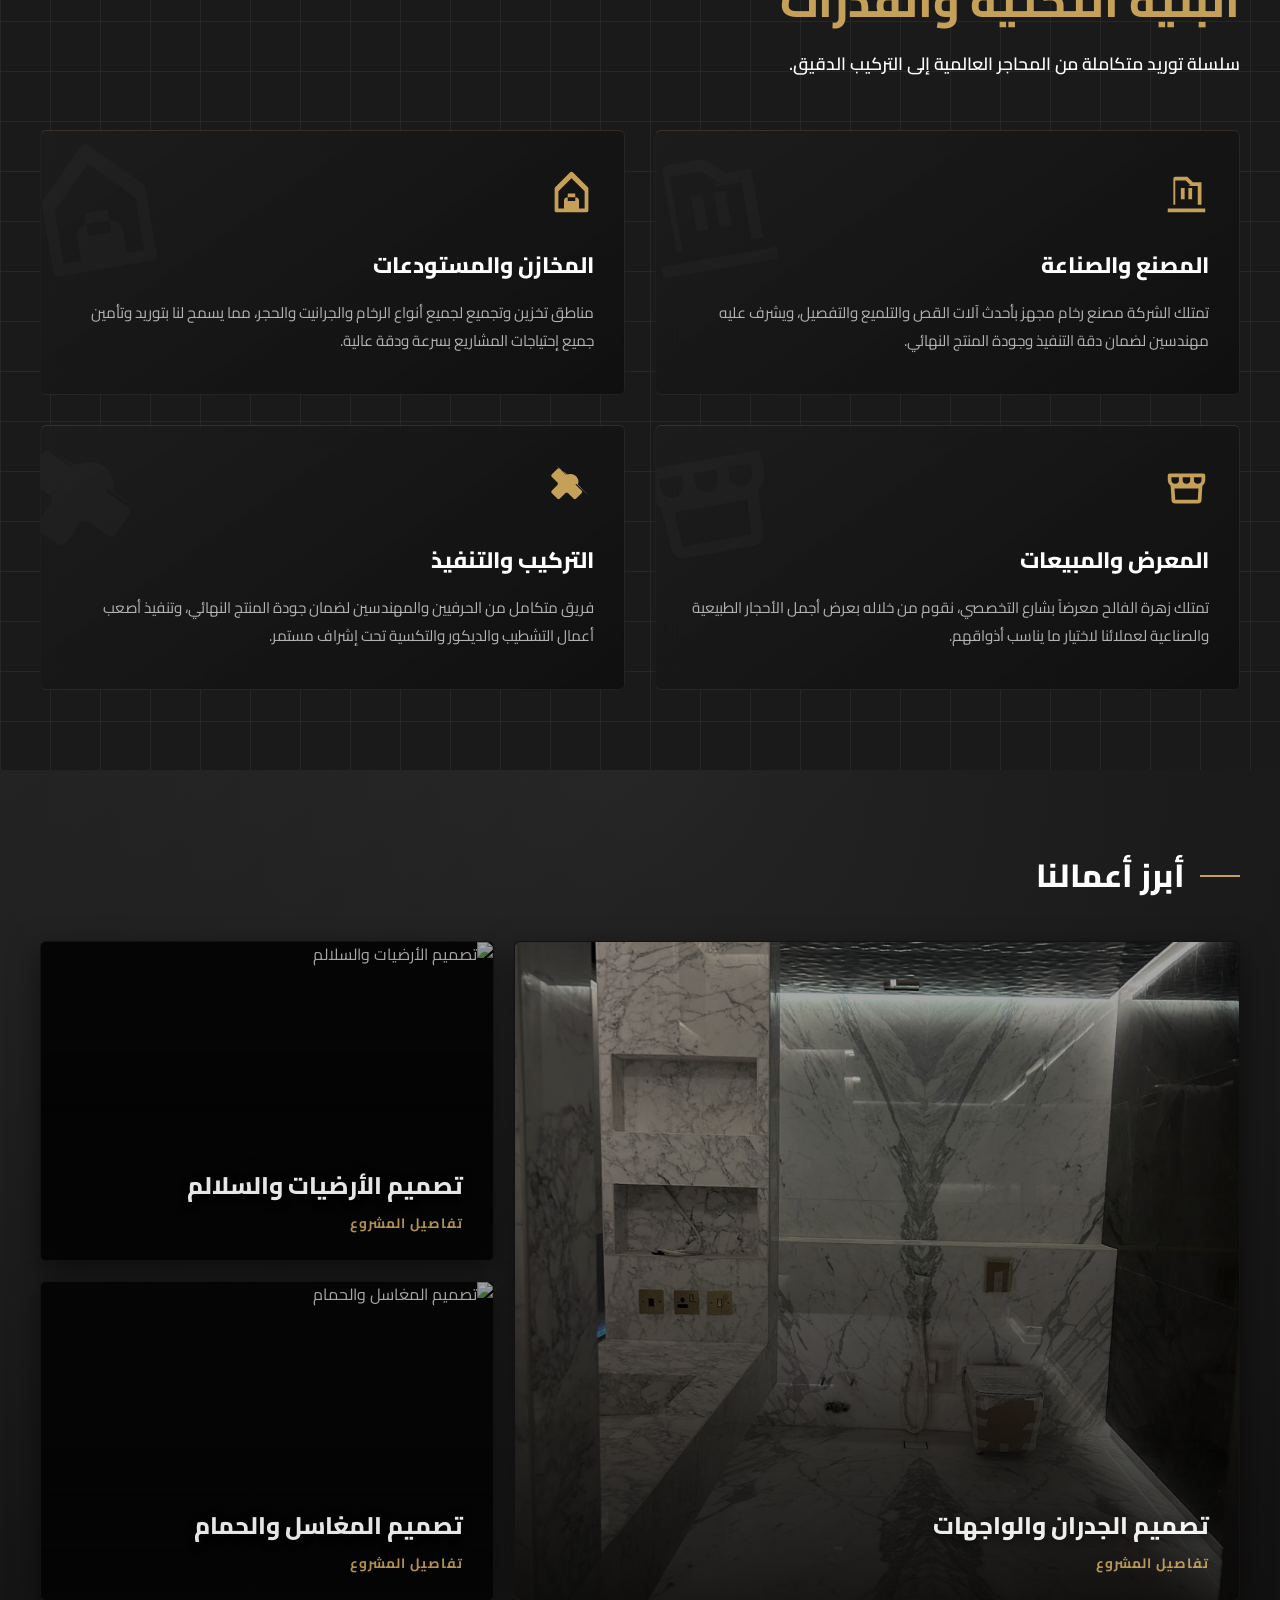
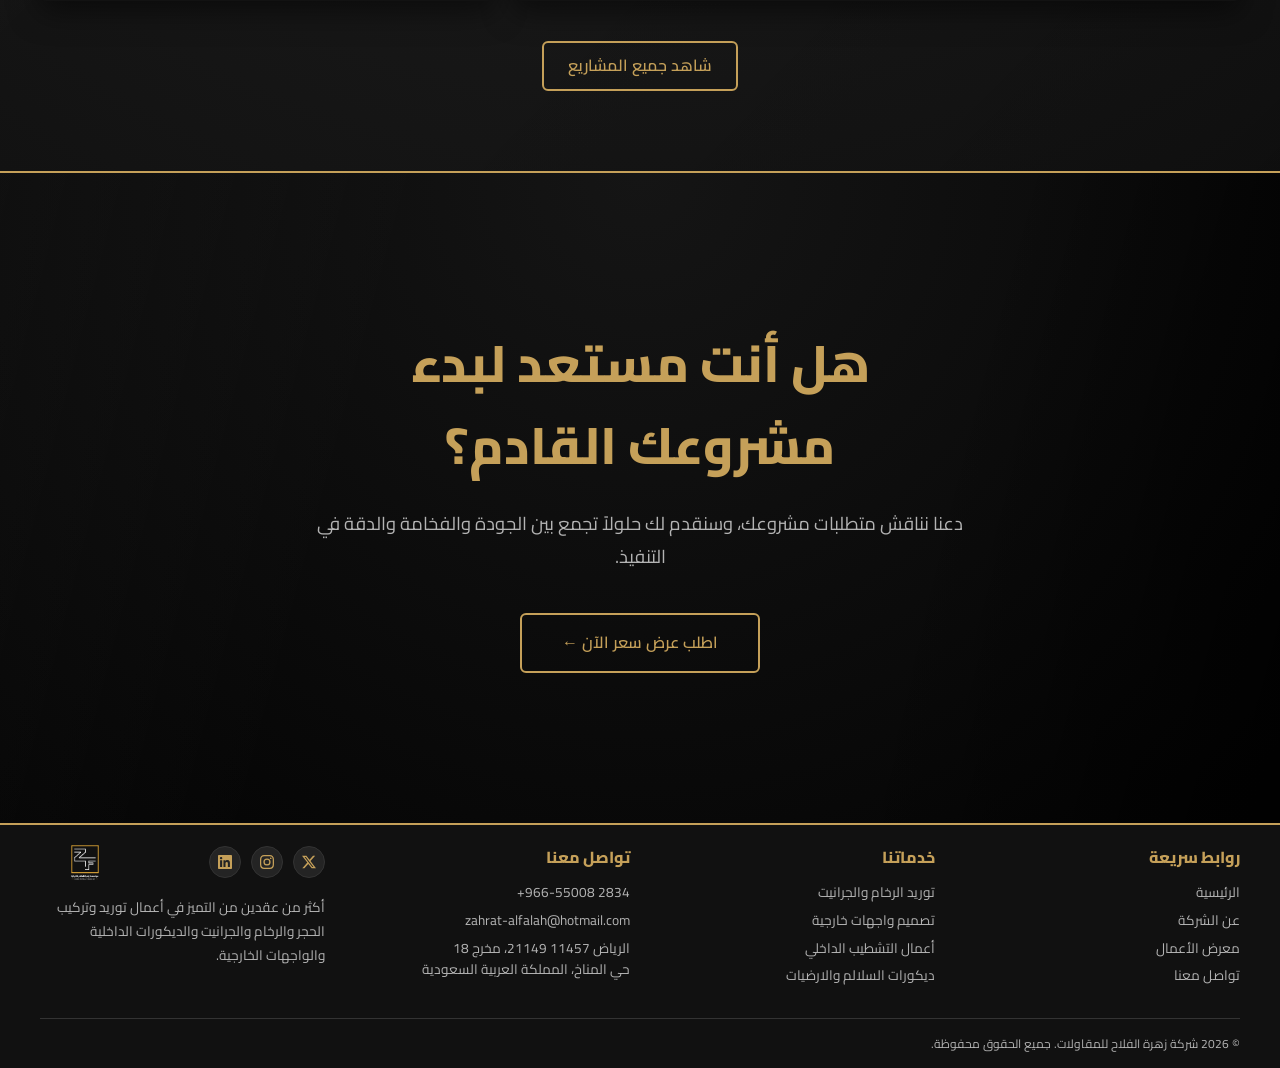
==== commit c272ae0a: "Describe changes" ====
--- a/ar/index.html
+++ b/ar/index.html
@@ -76,7 +76,7 @@
               <img src="../assets/images/project3.jpg" alt="Facade" />
             </div>
           </div>
-          <div class="blackhole-focus" id="blackhole-focus">
+          <div class="blackhole-focus flex-center" id="blackhole-focus">
             <img id="focus-img" src="" alt="Focused Project" />
           </div>
         </div>
@@ -372,14 +372,29 @@
         </div>
       </section>
 
-      <section class="cta-section bg-showroom-glow">
-        <div class="container cta-content">
-          <h2>هل أنت مستعد لبدء مشروعك القادم؟</h2>
-          <p>
-            دعنا نناقش متطلبات مشروعك، وسنقدم لك حلولاً تجمع بين الجودة والفخامة
-            والدقة في التنفيذ.
-          </p>
-          <a href="contact-us.html" class="btn-primary">اطلب عرض سعر الآن</a>
+      <section class="cta-section">
+        <div class="container">
+          <div class="cta-content">
+            <h2>هل أنت مستعد لبدء مشروعك القادم؟</h2>
+            <p>
+              دعنا نناقش متطلبات مشروعك، وسنقدم لك حلولاً تجمع بين الجودة
+              والفخامة والدقة في التنفيذ.
+            </p>
+            <a
+              href="contact-us.html"
+              class="btn-primary"
+              style="
+                display: inline-flex;
+                align-items: center;
+                justify-content: center;
+                gap: 10px;
+                width: auto;
+                padding: 15px 40px;
+              "
+            >
+              اطلب عرض سعر الآن &larr;
+            </a>
+          </div>
         </div>
       </section>
     </main>
@@ -458,7 +473,7 @@
       </div>
     </footer>
 
-    <div id="lightbox" class="lightbox">
+    <div id="lightbox" class="lightbox flex-center">
       <span class="lightbox-close">&times;</span>
       <img
         id="lightbox-img"
--- a/assets/css/style.css
+++ b/assets/css/style.css
@@ -45,8 +45,9 @@
 }
 p {
   color: var(--text-muted);
-  margin-bottom: 1.5rem;
   font-size: 1rem;
+  line-height: 1.8;
+  margin-bottom: 0;
 }
 
 /* FIX: Helper class to break the hero title only on desktop */
@@ -102,7 +103,20 @@
   color: var(--bg-primary);
 }
 
+.flex-center {
+  display: flex;
+  align-items: center;
+  justify-content: center;
+}
+
 /* --- HEADER & NAVIGATION --- */
+.glass-panel {
+  backdrop-filter: blur(15px);
+  -webkit-backdrop-filter: blur(15px);
+  border: 1px solid rgba(255, 255, 255, 0.05);
+  box-shadow: 0 10px 30px rgba(0, 0, 0, 0.5);
+}
+
 .site-header {
   position: absolute;
   background-color: transparent;
@@ -352,8 +366,6 @@
 
 .hero-subtitle {
   font-size: clamp(1rem, 2.5vw, 1.2rem);
-  color: #cccccc;
-  line-height: 1.8;
   max-width: 650px;
   margin-bottom: 40px;
   opacity: 0;
@@ -468,9 +480,6 @@
     rgba(5, 5, 5, 0.4) 0%,
     rgba(5, 5, 5, 0.95) 100%
   );
-  display: flex;
-  justify-content: center;
-  align-items: center;
   opacity: 0;
   transition: opacity 1.5s ease;
 }
@@ -504,7 +513,6 @@
 }
 .intro-section p {
   font-size: 1.1rem;
-  color: var(--text-muted);
 }
 
 /* --- CLIENT MARQUEE --- */
@@ -530,22 +538,18 @@
   width: max-content;
   animation: scrollLeft 15s linear infinite;
 }
-.marquee-track:hover {
+/* .marquee-track:hover {
   animation-play-state: paused;
-}
+} */
 .client-logo {
   height: 80px;
   width: auto;
   max-width: 120px;
   flex-shrink: 0;
-  opacity: 0.7; /* Slightly higher opacity for color logos */
-  transition: opacity 0.3s ease;
-  /* Filter removed to show original colors */
-}
-.client-logo:hover {
-  opacity: 1;
-  filter: grayscale(0%);
-}
+  opacity: 0.6; /* شفافية ثابتة ومريحة للعين */
+  /* تم إزالة أي فلاتر أو تأثيرات Hover بناءً على طلبك */
+}
+
 @keyframes scrollLeft {
   0% {
     transform: translateX(0);
@@ -641,11 +645,8 @@
 }
 .infra-card p {
   font-size: 0.95rem;
-  color: var(--text-muted);
-  line-height: 1.8;
   position: relative;
   z-index: 2;
-  margin-bottom: 0;
 }
 
 /* --- PORTFOLIO & CATALOG --- */
@@ -697,10 +698,7 @@
 
 .portfolio-filter-bar {
   background: rgba(15, 15, 15, 0.85);
-  backdrop-filter: blur(15px);
-  -webkit-backdrop-filter: blur(15px);
   border-bottom: 1px solid rgba(255, 255, 255, 0.05);
-  box-shadow: 0 15px 30px rgba(0, 0, 0, 0.5);
   padding: 20px 0;
   position: sticky;
   top: 80px; /* Sits exactly below the sticky header */
@@ -858,64 +856,77 @@
 
 /* --- PREMIUM CALL TO ACTION (CTA) --- */
 .cta-section {
+  /* خلفية الحجر الأسود الفاحم المصقول */
+  background: 
+    /* لمعة قطرية خفيفة جداً لتعطي إحساس الحجر المصقول */
+    linear-gradient(
+      105deg,
+      rgba(255, 255, 255, 0.03) 0%,
+      transparent 30%,
+      transparent 70%,
+      rgba(0, 0, 0, 0.8) 100%
+    ),
+    /* تدرج عميق يبدأ من الأسود المطفأ في المنتصف وينتهي بالأسود المطلق في الأطراف */
+    radial-gradient(ellipse at top, #151515 0%, #030303 100%);
+
   padding: 100px 20px;
-  background-color: #050505;
+  /* خط علوي خفيف جداً ليفصله بنعومة عن القسم الذي قبله */
+  border-top: 1px solid rgba(255, 255, 255, 0.04);
+  text-align: center;
   position: relative;
-  overflow: hidden;
+  border-top: 2px solid var(--accent-gold);
 }
 
 /* The Glass Card */
 .cta-content {
-  background: linear-gradient(
-    145deg,
-    rgba(30, 30, 30, 0.8) 0%,
-    rgba(10, 10, 10, 0.95) 100%
-  );
-  backdrop-filter: blur(15px);
-  -webkit-backdrop-filter: blur(15px);
-  padding: 60px 40px;
-  border-radius: 12px;
-  border: 1px solid rgba(255, 255, 255, 0.05);
-  border-top: 1px solid rgba(197, 160, 89, 0.4); /* Gold rim light */
-  text-align: center;
-  max-width: 800px;
+  /* إزالة كل تأثيرات الزجاج والطفو السابقة */
+  background: transparent;
+  padding: 0;
+  border: none;
+  box-shadow: none;
+  transform: none;
+  max-width: 750px;
   margin: 0 auto;
-  box-shadow: 0 30px 60px rgba(0, 0, 0, 0.8);
-  position: relative;
-  z-index: 2;
 }
 
 .cta-content h2 {
-  font-size: clamp(2rem, 4vw, 3rem);
-  margin-bottom: 15px;
-  color: var(--text-main);
+  /* العودة لخط الموقع الأساسي واللون الذهبي */
+  font-family: var(--font-ar);
+  font-size: clamp(2.2rem, 5vw, 3.2rem);
+  margin-bottom: 20px;
+  color: var(--accent-gold);
+  font-weight: 800;
 }
 
 .cta-content p {
   font-size: 1.15rem;
-  color: var(--text-muted);
-  margin-bottom: 35px;
-  max-width: 600px;
-  margin-left: auto;
-  margin-right: auto;
-  line-height: 1.8;
-}
-
-.cta-content .btn-primary {
-  padding: 16px 45px;
+  margin-bottom: 40px;
+}
+
+.btn-solid-action {
+  display: inline-flex;
+  align-items: center;
+  justify-content: center;
+  gap: 10px;
+  background-color: #ffffff; /* زر أبيض مصمت لتباين عالي جداً */
+  color: #000000;
+  padding: 16px 40px;
+  text-decoration: none;
+  border-radius: 4px;
+  font-weight: 800;
   font-size: 1.1rem;
-  letter-spacing: 1px;
-  box-shadow: 0 10px 20px rgba(197, 160, 89, 0.15);
-}
-
-.cta-content .btn-primary:hover {
+  transition: all 0.3s ease;
+}
+
+.btn-solid-action:hover {
+  background-color: var(--accent-gold);
+  color: #ffffff;
   transform: translateY(-3px);
-  box-shadow: 0 15px 30px rgba(197, 160, 89, 0.3);
+  box-shadow: 0 10px 20px rgba(197, 160, 89, 0.2);
 }
 
 /* --- LIGHTBOX --- */
 .lightbox {
-  display: flex;
   visibility: hidden;
   opacity: 0;
   position: fixed;
@@ -925,8 +936,6 @@
   width: 100%;
   height: 100%;
   background-color: rgba(0, 0, 0, 0.92);
-  align-items: center;
-  justify-content: center;
   transition:
     opacity 0.3s ease,
     visibility 0.3s ease;
@@ -988,16 +997,6 @@
   line-height: 1.8;
   margin-bottom: 20px;
 }
-@media (min-width: 768px) {
-  .about-grid {
-    flex-direction: row;
-    gap: 60px;
-  }
-  .about-image,
-  .about-info {
-    flex: 1;
-  }
-}
 
 /* --- FOOTER --- */
 .site-footer {
@@ -1087,232 +1086,6 @@
   fill: currentColor; /* Turns dark so the icon pops */
   border-color: var(--accent-gold);
   transform: translateY(-3px); /* Little bounce effect */
-}
-
-/* =========================================
-   MEDIA QUERIES (RESPONSIVE OVERRIDES)
-   ========================================= */
-
-@media (max-width: 767px) {
-  .catalog-grid {
-    padding: 20px 0;
-    gap: 10px;
-  }
-  .catalog-item {
-    border-radius: 0;
-  }
-  .hero-content {
-    text-align: center;
-  }
-  .hero-over-title {
-    justify-content: center;
-  }
-  .nav-links {
-    backdrop-filter: blur(25px);
-    -webkit-backdrop-filter: blur(25px);
-  }
-
-  .desktop-lang {
-    display: none !important;
-  }
-
-  .catalog-grid {
-    padding: 20px 0;
-    gap: 10px;
-  }
-  .catalog-item {
-    border-radius: 0;
-  }
-  .hero-content {
-    text-align: center;
-  }
-  .hero-over-title {
-    justify-content: center;
-  }
-}
-
-@media (min-width: 768px) {
-  :root {
-    --section-padding: 80px 20px;
-  }
-  p {
-    font-size: 1.1rem;
-  }
-  .desktop-break {
-    display: block;
-  } /* Activates line break on desktop */
-  .btn-primary {
-    width: auto;
-  }
-
-  /* --- DESKTOP LANGUAGE BUTTON --- */
-  .desktop-lang {
-    display: inline-block !important;
-    color: var(--accent-gold) !important;
-    border: 1px solid var(--accent-gold) !important;
-    padding: 6px 14px;
-    border-radius: 4px;
-    font-size: 0.95rem;
-    font-weight: 500;
-    transition: all 0.3s ease;
-    text-decoration: none;
-  }
-
-  .desktop-lang:hover {
-    background-color: transparent !important;
-    color: var(--accent-gold) !important;
-    transform: translateY(-3px); /* Lifts the button up slightly when hovered */
-    box-shadow: 0 4px 12px rgba(0, 0, 0, 0.4); /* Adds a soft shadow underneath the lift */
-  }
-
-  .flex-grid {
-    flex-direction: row;
-    gap: 30px;
-  }
-  .flex-grid > * {
-    flex: 1;
-  }
-  .logo img {
-    height: 55px;
-  }
-  .mobile-menu-btn,
-  .mobile-overlay,
-  .close-menu-btn,
-  .mobile-controls {
-    display: none !important;
-  }
-  .nav-links {
-    position: static;
-    width: auto;
-    height: auto;
-    background-color: transparent;
-    flex-direction: row;
-    padding: 0;
-    gap: 30px !important;
-    box-shadow: none;
-    right: 0;
-    display: flex;
-    align-items: center;
-  }
-  /* Hides the mobile logo bar on desktop */
-  .mobile-menu-top {
-    display: none;
-  }
-
-  /* Stops the links from animating on desktop */
-  .nav-links a.main-link {
-    opacity: 1 !important;
-    transform: none !important;
-  }
-
-  .nav-links a.main-link {
-    font-size: 1rem !important;
-    white-space: nowrap !important;
-    color: var(--text-main);
-    text-decoration: none;
-    font-weight: 600;
-    transition: color 0.3s;
-  }
-  .nav-links a.main-link:hover {
-    color: var(--accent-gold);
-  }
-
-  /* FIX: Forces the english button to stay gold on desktop */
-  .nav-links a.lang-switch {
-    font-size: 1rem !important;
-    white-space: nowrap !important;
-    color: var(--accent-gold) !important;
-  }
-
-  /* FIX: Expand Marquee Mask on Desktop */
-  .client-marquee::before,
-  .client-marquee::after {
-    width: 120px;
-  }
-  .marquee-track {
-    gap: 100px;
-  }
-  .client-logo {
-    height: 150px;
-    max-width: none;
-  }
-
-  .infrastructure-grid {
-    grid-template-columns: repeat(2, 1fr);
-  }
-  .cta-content {
-    padding: 50px 40px !important;
-  }
-  .catalog-grid {
-    grid-template-columns: repeat(2, 1fr);
-  }
-  .catalog-item {
-    border-radius: var(--border-radius);
-  }
-  .footer-grid {
-    display: grid !important;
-    grid-template-columns: repeat(4, 1fr) !important;
-    gap: 20px;
-    align-items: start;
-  }
-}
-
-@media (min-width: 992px) {
-  .portfolio-filter-bar {
-    top: 85px;
-    padding: 15px 0;
-  }
-  .filter-container {
-    justify-content: center;
-    gap: 25px;
-    overflow-x: visible;
-  }
-  .filter-btn {
-    padding: 8px 25px;
-    font-size: 1rem;
-  }
-  .catalog-grid {
-    grid-template-columns: repeat(3, 1fr);
-    gap: 30px;
-    padding: 60px 0;
-    padding-top: 30px !important;
-  }
-  .load-more-container {
-    padding-top: 20px !important;
-    padding-bottom: 40px !important;
-  }
-  .catalog-item img {
-    transition:
-      transform 0.8s cubic-bezier(0.25, 0.46, 0.45, 0.94),
-      opacity 0.8s ease;
-  }
-  .catalog-item:hover img {
-    transform: scale(1.08);
-  }
-  .portfolio-overlay {
-    height: 70%;
-    padding: 40px 30px;
-    transform: translateY(15px);
-    opacity: 0.9;
-    transition:
-      transform 0.4s ease,
-      opacity 0.4s ease;
-  }
-  .catalog-item:hover .portfolio-overlay {
-    transform: translateY(0);
-    opacity: 1;
-  }
-  .portfolio-grid-asymmetric {
-    grid-template-columns: 1.6fr 1fr;
-    grid-template-rows: repeat(2, 320px);
-  }
-  .portfolio-item {
-    aspect-ratio: auto;
-    height: 100%;
-  }
-  .featured-large {
-    grid-row: 1 / span 2;
-  }
 }
 
 @media (min-width: 1024px) {
@@ -1373,26 +1146,6 @@
 }
 
 /* --- THE SIMPLE GRID SCANNER --- */
-.bg-premium-grid::before {
-  content: "";
-  position: absolute;
-  top: 0;
-  left: 0;
-  width: 100%;
-  height: 100%;
-  /* A clean, simple gold light moving across */
-  background: linear-gradient(
-    90deg,
-    transparent,
-    rgba(197, 160, 89, 0.08),
-    transparent
-  );
-  transform: translateX(
-    -100%
-  ); /* Hides safely off-screen using hardware acceleration */
-  pointer-events: none;
-  z-index: 1;
-}
 
 .bg-premium-grid::before {
   content: "";
@@ -1430,39 +1183,17 @@
 }
 
 /* 2. THE SHOWROOM SPOTLIGHT 
-   Creates a subtle, luxurious gold radial glow at the top of the section */
+/* --- THE SHOWROOM SPOTLIGHT (SOFTER & SMOOTHER) --- */
 .bg-showroom-glow {
+  background:
+    radial-gradient(
+      circle at center 30%,
+      rgba(197, 160, 89, 0.08) 0%,
+      transparent 80%
+    ),
+    #050505;
   position: relative;
-  background-color: #080808;
   overflow: hidden;
-}
-.bg-showroom-glow::before {
-  content: "";
-  position: absolute;
-  top: 0;
-  left: 50%;
-  transform: translateX(-50%);
-  width: 100vw;
-  height: 100%;
-  /* Mobile: A soft circle pushed down slightly */
-  background: radial-gradient(
-    circle at center 20%,
-    rgba(197, 160, 89, 0.08) 0%,
-    transparent 65%
-  );
-  pointer-events: none;
-  z-index: 0;
-}
-/* FIX: Control the orb size and position on Desktop */
-@media (min-width: 768px) {
-  .bg-showroom-glow::before {
-    /* Moves the center of the light down 150px from the top, and makes the fade smaller */
-    background: radial-gradient(
-      circle at center 150px,
-      rgba(197, 160, 89, 0.06) 0%,
-      transparent 50%
-    );
-  }
 }
 
 /* Ensure your text and cards stay above the background effects */
@@ -1472,7 +1203,507 @@
   z-index: 2;
 }
 
+/* 3. THE POLISHED GALLERY VIGNETTE 
+   Perfect for showcasing images. Draws focus to the center. */
+.bg-gallery-premium {
+  background:
+    linear-gradient(
+      135deg,
+      rgba(255, 255, 255, 0.04) 0%,
+      transparent 40%,
+      transparent 60%,
+      rgba(0, 0, 0, 0.2) 100%
+    ),
+    radial-gradient(circle at top, rgba(40, 40, 40, 0.8) 0%, #121212 100%),
+    #121212;
+  position: relative;
+}
+
+/* =========================================
+   ABOUT US - EDITORIAL DESIGN (WHY CHOOSE US)
+   ========================================= */
+.integrated-operation-section {
+  padding: 100px 20px;
+}
+
+.integrated-grid {
+  display: grid;
+  grid-template-columns: 1fr; /* Forces cards underneath */
+  gap: 60px;
+  max-width: 900px; /* Keeps the stacked layout from getting too wide */
+  margin: 0 auto;
+}
+
+/* --- OVERLINE TEXT UPGRADE --- */
+.overline-text {
+  color: var(--accent-gold);
+  font-size: 1.1rem;
+  font-weight: 800;
+  letter-spacing: 2px;
+  display: flex;
+  align-items: center;
+  gap: 15px;
+  margin-bottom: 25px;
+}
+
+.overline-text::before {
+  content: "";
+  display: block;
+  width: 40px;
+  height: 2px;
+  background: var(--accent-gold);
+}
+
+.editorial-title {
+  /* Removed the Times New Roman font to match other headings */
+  font-size: clamp(2.5rem, 5vw, 3.5rem);
+  line-height: 1.2;
+  color: var(--text-main);
+  margin-bottom: 30px;
+  font-weight: 800; /* Bolder, matching your main style */
+}
+
+.editorial-desc {
+  font-size: 1.15rem;
+  max-width: 90%;
+}
+
+/* Stacked Cards Styling */
+.integrated-cards {
+  display: flex;
+  flex-direction: column;
+  gap: 15px;
+}
+
+.list-card {
+  background-color: #1a1a1a;
+  border: 1px solid rgba(255, 255, 255, 0.08);
+  padding: 30px;
+  border-radius: 4px;
+  transition: border-color 0.3s ease;
+}
+
+.list-card:hover {
+  border-color: rgba(197, 160, 89, 0.4);
+}
+
+.card-header {
+  display: flex;
+  align-items: center;
+  gap: 15px;
+  margin-bottom: 12px;
+}
+
+.gold-dot {
+  width: 8px;
+  height: 8px;
+  background-color: var(--accent-gold);
+  border-radius: 50%;
+  display: inline-block;
+  flex-shrink: 0;
+}
+
+.list-card h3 {
+  font-size: 1.2rem;
+  margin-bottom: 0;
+  color: var(--text-main);
+}
+
+.list-card p {
+  font-size: 0.95rem;
+  padding-right: 23px; /* للمحاذاة التامة مع النص أسفل النقطة */
+}
+
+/* =========================================
+   ABOUT US - VISION & GOALS (UPGRADED GRID)
+   ========================================= */
+.vision-goals-section {
+  padding: 120px 20px;
+  /* تدرج دائري يعطي إضاءة خافتة في المنتصف بدلاً من الأسود المصمت */
+  background: radial-gradient(ellipse at top, #1c1c1c 0%, #111111 100%);
+}
+.vision-goals-grid {
+  display: grid;
+  grid-template-columns: 1fr 1fr;
+  gap: 80px;
+  align-items: center;
+}
+
+.vision-block {
+  border-right: 3px solid var(--accent-gold);
+  padding-right: 40px;
+  margin-bottom: 0;
+}
+
+.goals-list {
+  list-style: none;
+  padding: 0;
+  display: flex;
+  flex-direction: column;
+  gap: 30px;
+}
+
+.goals-list li {
+  display: flex;
+  align-items: flex-start;
+  gap: 25px;
+  background: rgba(255, 255, 255, 0.02);
+  padding: 30px;
+  border-radius: 8px;
+  border: 1px solid rgba(255, 255, 255, 0.03);
+  transition: all 0.4s ease;
+}
+
+.goals-list li:hover {
+  background: rgba(255, 255, 255, 0.04);
+  border-color: rgba(197, 160, 89, 0.3);
+  transform: translateX(-10px); /* Slides slightly right on hover (RTL) */
+}
+
+.goal-num {
+  font-family: var(--font-en); /* Sleek modern numbers */
+  font-size: 3.5rem;
+  font-weight: 800;
+  color: transparent;
+  -webkit-text-stroke: 1px var(--accent-gold); /* Premium Hollow Gold Outline */
+  line-height: 0.8;
+  flex-shrink: 0;
+}
+
+.goals-list p {
+  font-size: 1.05rem;
+}
+
+@media (max-width: 991px) {
+  .vision-goals-grid {
+    grid-template-columns: 1fr;
+    gap: 60px;
+  }
+  .vision-block {
+    padding-right: 20px;
+  }
+}
+
+/* =========================================
+   ABOUT US - HOW IT WORKS (PROCESS GRID)
+   ========================================= */
+.process-section {
+  padding: 120px 20px;
+  /* تدرج يبدأ من الرمادي الداكن وينتهي بالأسود ليمهد لقسم الـ CTA */
+  background: linear-gradient(to bottom, #111111 0%, #0a0a0a 100%);
+}
+
+.process-header-wrap {
+  display: flex;
+  flex-direction: column; /* Stacks the overline and title cleanly */
+  gap: 5px;
+  margin-bottom: 60px;
+}
+
+.process-grid {
+  display: grid;
+  grid-template-columns: repeat(4, 1fr);
+  gap: 25px; /* إضافة مسافة بين البطاقات لتبدو منفصلة وفخمة */
+  background-color: transparent;
+  border: none; /* إزالة الإطار الخارجي */
+  box-shadow: none;
+}
+
+.process-card {
+  padding: 40px 30px;
+  background: #181818; /* رمادي داكن أنيق وليس أسود */
+  border: 1px solid rgba(255, 255, 255, 0.05);
+  border-radius: 12px !important; /* زوايا دائرية لكل البطاقات */
+  box-shadow: 0 10px 30px rgba(0, 0, 0, 0.4);
+  transition: all 0.4s ease;
+  position: relative;
+}
+
+/* Manually round the edges to replace the overflow:hidden effect */
+.process-card:first-child {
+  border-radius: 0 8px 8px 0;
+}
+.process-card:last-child {
+  border-radius: 8px 0 0 8px;
+  border-left: none;
+}
+
+.process-card:hover,
+.process-card.active-step {
+  border-color: rgba(197, 160, 89, 0.4);
+  background: #1f1f1f; /* تفتيح البطاقة قليلاً عند المرور عليها */
+  transform: translateY(-10px);
+}
+
+.step-num {
+  font-family: "Times New Roman", Times, serif;
+  font-size: 3.5rem;
+  color: rgba(255, 255, 255, 0.08);
+  display: block;
+  margin-bottom: 20px;
+  line-height: 1;
+  transition: color 0.4s ease;
+}
+
+.process-card:hover .step-num,
+.process-card.active-step .step-num {
+  color: var(--accent-gold);
+}
+
+.process-card h3 {
+  font-size: 1.3rem;
+  margin-bottom: 15px;
+  color: var(--text-main);
+}
+
+.process-card p {
+  font-size: 0.95rem;
+}
+
+/* Responsive Process Grid */
+@media (max-width: 1024px) {
+  .process-grid {
+    grid-template-columns: repeat(2, 1fr);
+  }
+  .process-card {
+    border-bottom: 1px solid rgba(255, 255, 255, 0.05);
+  }
+  .process-card:nth-child(even) {
+    border-left: none;
+  }
+}
+
+/* =========================================
+   MEDIA QUERIES (RESPONSIVE OVERRIDES)
+   ========================================= */
+
+@media (min-width: 992px) {
+  .portfolio-filter-bar {
+    top: 85px;
+    padding: 15px 0;
+  }
+  .filter-container {
+    justify-content: center;
+    gap: 25px;
+    overflow-x: visible;
+  }
+  .filter-btn {
+    padding: 8px 25px;
+    font-size: 1rem;
+  }
+  .catalog-grid {
+    grid-template-columns: repeat(3, 1fr);
+    gap: 30px;
+    padding: 60px 0;
+    padding-top: 30px !important;
+  }
+  .load-more-container {
+    padding-top: 20px !important;
+    padding-bottom: 40px !important;
+  }
+  .catalog-item img {
+    transition:
+      transform 0.8s cubic-bezier(0.25, 0.46, 0.45, 0.94),
+      opacity 0.8s ease;
+  }
+  .catalog-item:hover img {
+    transform: scale(1.08);
+  }
+  .portfolio-overlay {
+    height: 70%;
+    padding: 40px 30px;
+    transform: translateY(15px);
+    opacity: 0.9;
+    transition:
+      transform 0.4s ease,
+      opacity 0.4s ease;
+  }
+  .catalog-item:hover .portfolio-overlay {
+    transform: translateY(0);
+    opacity: 1;
+  }
+  .portfolio-grid-asymmetric {
+    grid-template-columns: 1.6fr 1fr;
+    grid-template-rows: repeat(2, 320px);
+  }
+  .portfolio-item {
+    aspect-ratio: auto;
+    height: 100%;
+  }
+  .featured-large {
+    grid-row: 1 / span 2;
+  }
+}
+
+@media (min-width: 768px) {
+  :root {
+    --section-padding: 80px 20px;
+  }
+  p {
+    font-size: 1.1rem;
+  }
+  .desktop-break {
+    display: block;
+  } /* Activates line break on desktop */
+  .btn-primary {
+    width: auto;
+  }
+
+  /* --- DESKTOP LANGUAGE BUTTON --- */
+  .desktop-lang {
+    display: inline-block !important;
+    color: var(--accent-gold) !important;
+    border: 1px solid var(--accent-gold) !important;
+    padding: 6px 14px;
+    border-radius: 4px;
+    font-size: 0.95rem;
+    font-weight: 500;
+    transition: all 0.3s ease;
+    text-decoration: none;
+  }
+
+  .desktop-lang:hover {
+    background-color: transparent !important;
+    color: var(--accent-gold) !important;
+    transform: translateY(-3px); /* Lifts the button up slightly when hovered */
+    box-shadow: 0 4px 12px rgba(0, 0, 0, 0.4); /* Adds a soft shadow underneath the lift */
+  }
+
+  .flex-grid {
+    flex-direction: row;
+    gap: 30px;
+  }
+  .flex-grid > * {
+    flex: 1;
+  }
+  .logo img {
+    height: 55px;
+  }
+  .mobile-menu-btn,
+  .mobile-overlay,
+  .close-menu-btn,
+  .mobile-controls {
+    display: none !important;
+  }
+  .nav-links {
+    position: static;
+    width: auto;
+    height: auto;
+    background-color: transparent;
+    flex-direction: row;
+    padding: 0;
+    gap: 30px !important;
+    box-shadow: none;
+    right: 0;
+    display: flex;
+    align-items: center;
+  }
+  /* Hides the mobile logo bar on desktop */
+  .mobile-menu-top {
+    display: none;
+  }
+
+  /* Stops the links from animating on desktop */
+  .nav-links a.main-link {
+    opacity: 1 !important;
+    transform: none !important;
+  }
+
+  .nav-links a.main-link {
+    font-size: 1rem !important;
+    white-space: nowrap !important;
+    color: var(--text-main);
+    text-decoration: none;
+    font-weight: 600;
+    transition: color 0.3s;
+  }
+  .nav-links a.main-link:hover {
+    color: var(--accent-gold);
+  }
+
+  /* FIX: Forces the english button to stay gold on desktop */
+  .nav-links a.lang-switch {
+    font-size: 1rem !important;
+    white-space: nowrap !important;
+    color: var(--accent-gold) !important;
+  }
+
+  /* FIX: Expand Marquee Mask on Desktop */
+  .client-marquee::before,
+  .client-marquee::after {
+    width: 120px;
+  }
+  .marquee-track {
+    gap: 100px;
+  }
+  .client-logo {
+    height: 150px;
+    max-width: none;
+  }
+
+  .infrastructure-grid {
+    grid-template-columns: repeat(2, 1fr);
+  }
+  .cta-content {
+    padding: 50px 40px !important;
+  }
+  .catalog-grid {
+    grid-template-columns: repeat(2, 1fr);
+  }
+  .catalog-item {
+    border-radius: var(--border-radius);
+  }
+  .footer-grid {
+    display: grid !important;
+    grid-template-columns: repeat(4, 1fr) !important;
+    gap: 20px;
+    align-items: start;
+  }
+  .about-grid {
+    flex-direction: row;
+    gap: 60px;
+  }
+  .about-image,
+  .about-info {
+    flex: 1;
+  }
+}
 @media (max-width: 767px) {
+  .catalog-grid {
+    padding: 20px 0;
+    gap: 10px;
+  }
+  .catalog-item {
+    border-radius: 0;
+  }
+  .hero-content {
+    text-align: center;
+  }
+  .hero-over-title {
+    justify-content: center;
+  }
+  .nav-links {
+    backdrop-filter: blur(25px);
+    -webkit-backdrop-filter: blur(25px);
+  }
+
+  .desktop-lang {
+    display: none !important;
+  }
+
+  .catalog-grid {
+    padding: 20px 0;
+    gap: 10px;
+  }
+  .catalog-item {
+    border-radius: 0;
+  }
+  .hero-content {
+    text-align: center;
+  }
+  .hero-over-title {
+    justify-content: center;
+  }
   .infra-card {
     /* Permanently applies the "hover" rim light and shadow on mobile */
     border-top: 1px solid rgba(197, 160, 89, 0.4);
@@ -1481,34 +1712,7 @@
       0 0 20px rgba(197, 160, 89, 0.1);
     transform: translateY(-5px); /* Gives it a permanent slight float */
   }
-}
-
-/* 3. THE POLISHED GALLERY VIGNETTE 
-   Perfect for showcasing images. Draws focus to the center. */
-.bg-gallery-premium {
-  background-color: #0a0a0a; /* Very dark base */
-  background-image: 
-    /* The Vignette: Lighter in the middle, dark at the edges */
-    radial-gradient(
-      circle at center,
-      rgba(36, 36, 36, 0.8) 0%,
-      rgba(10, 10, 10, 1) 100%
-    ),
-    /* The Sheen: A faint diagonal light mimicking polished marble */
-    linear-gradient(
-        135deg,
-        rgba(255, 255, 255, 0.03) 0%,
-        transparent 40%,
-        transparent 60%,
-        rgba(0, 0, 0, 0.5) 100%
-      );
-  position: relative;
-}
-
-/* =========================================
-   MOBILE-FIRST OVERRIDES (Phones & Small Tablets)
-   ========================================= */
-@media (max-width: 767px) {
+
   /* --- FIX 1: The CTA Button Wrapping --- */
   .cta-content .btn-primary {
     padding: 15px 20px; /* Reduces side padding to fit the screen */
@@ -1537,273 +1741,6 @@
       transparent 100%
     );
   }
-}
-
-/* =========================================
-   ABOUT US - EDITORIAL DESIGN (WHY CHOOSE US)
-   ========================================= */
-.integrated-operation-section {
-  padding: 100px 20px;
-}
-
-.integrated-grid {
-  display: grid;
-  grid-template-columns: 1fr; /* Forces cards underneath */
-  gap: 60px;
-  max-width: 900px; /* Keeps the stacked layout from getting too wide */
-  margin: 0 auto;
-}
-
-/* --- OVERLINE TEXT UPGRADE --- */
-.overline-text {
-  color: var(--accent-gold);
-  font-size: 1.1rem;
-  font-weight: 800;
-  letter-spacing: 2px;
-  display: flex;
-  align-items: center;
-  gap: 15px;
-  margin-bottom: 25px;
-}
-
-.overline-text::before {
-  content: "";
-  display: block;
-  width: 40px;
-  height: 2px;
-  background: var(--accent-gold);
-}
-
-.editorial-title {
-  /* Removed the Times New Roman font to match other headings */
-  font-size: clamp(2.5rem, 5vw, 3.5rem);
-  line-height: 1.2;
-  color: var(--text-main);
-  margin-bottom: 30px;
-  font-weight: 800; /* Bolder, matching your main style */
-}
-
-.editorial-desc {
-  font-size: 1.15rem;
-  color: var(--text-muted);
-  line-height: 1.8;
-  max-width: 90%;
-}
-
-/* Stacked Cards Styling */
-.integrated-cards {
-  display: flex;
-  flex-direction: column;
-  gap: 15px;
-}
-
-.list-card {
-  background-color: #1a1a1a;
-  border: 1px solid rgba(255, 255, 255, 0.08);
-  padding: 30px;
-  border-radius: 4px;
-  transition: border-color 0.3s ease;
-}
-
-.list-card:hover {
-  border-color: rgba(197, 160, 89, 0.4);
-}
-
-.card-header {
-  display: flex;
-  align-items: center;
-  gap: 15px;
-  margin-bottom: 12px;
-}
-
-.gold-dot {
-  width: 8px;
-  height: 8px;
-  background-color: var(--accent-gold);
-  border-radius: 50%;
-  display: inline-block;
-  flex-shrink: 0;
-}
-
-.list-card h3 {
-  font-size: 1.2rem;
-  margin-bottom: 0;
-  color: var(--text-main);
-}
-
-.list-card p {
-  margin-bottom: 0;
-  font-size: 0.95rem;
-  color: var(--text-muted);
-  padding-right: 23px; /* للمحاذاة التامة مع النص أسفل النقطة */
-}
-
-/* =========================================
-   ABOUT US - VISION & GOALS (UPGRADED GRID)
-   ========================================= */
-.vision-goals-section {
-  padding: 120px 20px;
-  /* Stunning dark vignette background */
-  background: radial-gradient(circle at center, #151515 0%, #050505 100%);
-  border-bottom: 1px solid rgba(255, 255, 255, 0.02);
-}
-
-.vision-goals-grid {
-  display: grid;
-  grid-template-columns: 1fr 1fr;
-  gap: 80px;
-  align-items: center;
-}
-
-.vision-block {
-  border-right: 3px solid var(--accent-gold);
-  padding-right: 40px;
-  margin-bottom: 0;
-}
-
-.goals-list {
-  list-style: none;
-  padding: 0;
-  display: flex;
-  flex-direction: column;
-  gap: 30px;
-}
-
-.goals-list li {
-  display: flex;
-  align-items: flex-start;
-  gap: 25px;
-  background: rgba(255, 255, 255, 0.02);
-  padding: 30px;
-  border-radius: 8px;
-  border: 1px solid rgba(255, 255, 255, 0.03);
-  transition: all 0.4s ease;
-}
-
-.goals-list li:hover {
-  background: rgba(255, 255, 255, 0.04);
-  border-color: rgba(197, 160, 89, 0.3);
-  transform: translateX(-10px); /* Slides slightly right on hover (RTL) */
-}
-
-.goal-num {
-  font-family: var(--font-en); /* Sleek modern numbers */
-  font-size: 3.5rem;
-  font-weight: 800;
-  color: transparent;
-  -webkit-text-stroke: 1px var(--accent-gold); /* Premium Hollow Gold Outline */
-  line-height: 0.8;
-  flex-shrink: 0;
-}
-
-.goals-list p {
-  color: var(--text-muted);
-  font-size: 1.05rem;
-  line-height: 1.7;
-  margin: 0;
-}
-
-@media (max-width: 991px) {
-  .vision-goals-grid {
-    grid-template-columns: 1fr;
-    gap: 60px;
-  }
-  .vision-block {
-    padding-right: 20px;
-  }
-}
-
-/* =========================================
-   ABOUT US - HOW IT WORKS (PROCESS GRID)
-   ========================================= */
-.process-section {
-  padding: 120px 20px;
-  /* Flawless gradient that fades perfectly into the #050505 CTA background below it! */
-  background: linear-gradient(to bottom, #111111 0%, #050505 100%);
-}
-
-.process-header-wrap {
-  display: flex;
-  flex-direction: column; /* Stacks the overline and title cleanly */
-  gap: 5px;
-  margin-bottom: 60px;
-}
-
-.process-grid {
-  display: grid;
-  grid-template-columns: repeat(4, 1fr);
-  background-color: #0a0a0a;
-  border: 1px solid rgba(255, 255, 255, 0.05);
-  border-radius: 8px;
-  /* FIX: Removed 'overflow: hidden' which was causing the 04 hover bug! */
-}
-
-.process-card {
-  padding: 50px 30px;
-  border-left: 1px solid rgba(255, 255, 255, 0.05);
-  border-bottom: 3px solid transparent;
-  transition: all 0.4s ease;
-  position: relative;
-}
-
-/* Manually round the edges to replace the overflow:hidden effect */
-.process-card:first-child {
-  border-radius: 0 8px 8px 0;
-}
-.process-card:last-child {
-  border-radius: 8px 0 0 8px;
-  border-left: none;
-}
-
-.process-card.active-step,
-.process-card:hover {
-  border-bottom-color: var(--accent-gold);
-  background-color: rgba(255, 255, 255, 0.03);
-  transform: translateY(-8px);
-}
-
-.step-num {
-  font-family: "Times New Roman", Times, serif;
-  font-size: 3.5rem;
-  color: rgba(255, 255, 255, 0.08);
-  display: block;
-  margin-bottom: 20px;
-  line-height: 1;
-  transition: color 0.4s ease;
-}
-
-.process-card:hover .step-num,
-.process-card.active-step .step-num {
-  color: var(--accent-gold);
-}
-
-.process-card h3 {
-  font-size: 1.3rem;
-  margin-bottom: 15px;
-  color: var(--text-main);
-}
-
-.process-card p {
-  font-size: 0.95rem;
-  color: var(--text-muted);
-  line-height: 1.8;
-  margin-bottom: 0;
-}
-
-/* Responsive Process Grid */
-@media (max-width: 1024px) {
-  .process-grid {
-    grid-template-columns: repeat(2, 1fr);
-  }
-  .process-card {
-    border-bottom: 1px solid rgba(255, 255, 255, 0.05);
-  }
-  .process-card:nth-child(even) {
-    border-left: none;
-  }
-}
-
-@media (max-width: 767px) {
   .process-grid {
     grid-template-columns: 1fr;
   }
@@ -1837,4 +1774,22 @@
     flex-direction: column;
     gap: 5px;
   }
-}
+
+  .bg-showroom-glow {
+    /* 1. Boost opacity from 0.2 to 0.4 for mobile screens */
+    /* 2. Adjust circle position to 'center 40%' to sit perfectly behind the CTA */
+    background:
+      radial-gradient(
+        circle at center 40%,
+        rgba(197, 160, 89, 0.4) 0%,
+        transparent 70%
+      ),
+      #050505 !important;
+  }
+  .cta-section {
+    padding: 80px 20px;
+  }
+  .cta-content .btn-primary {
+    width: 100% !important; /* ليمتد الزر بعرض الشاشة في الجوال */
+  }
+}
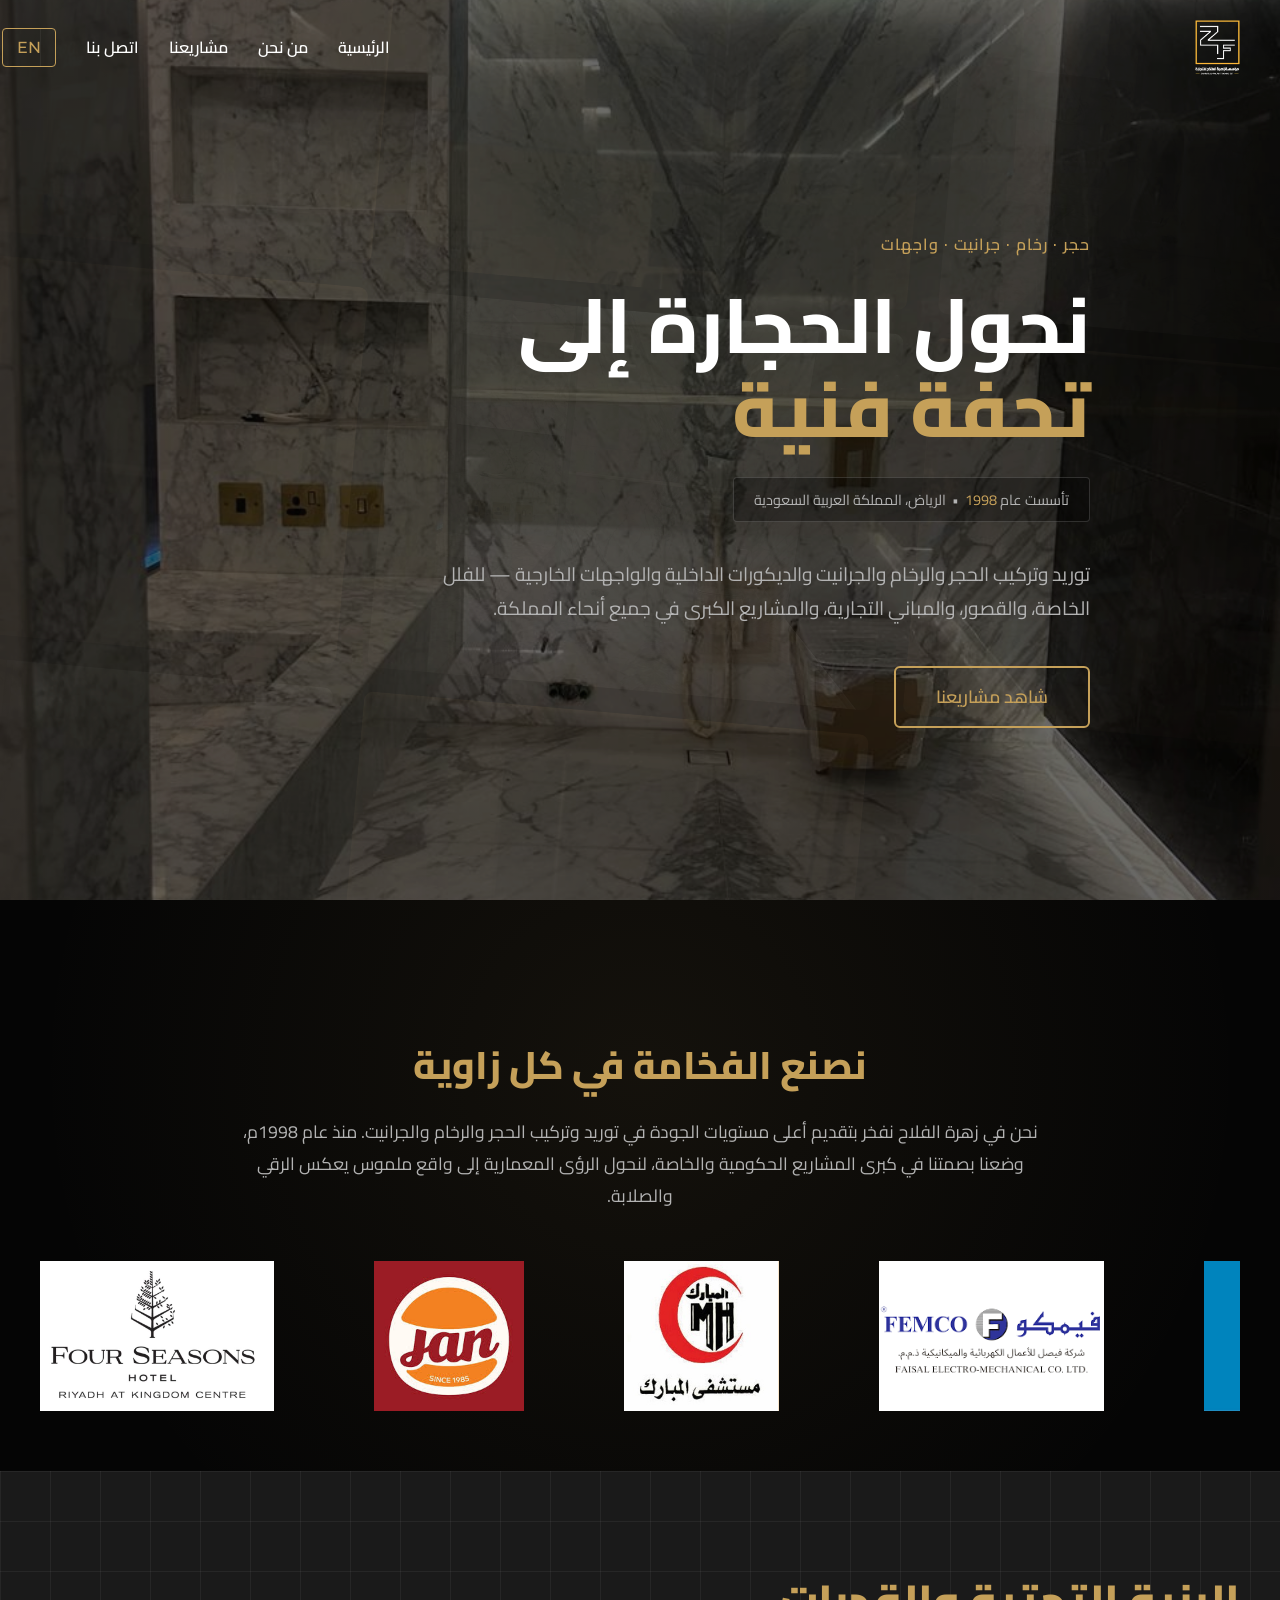
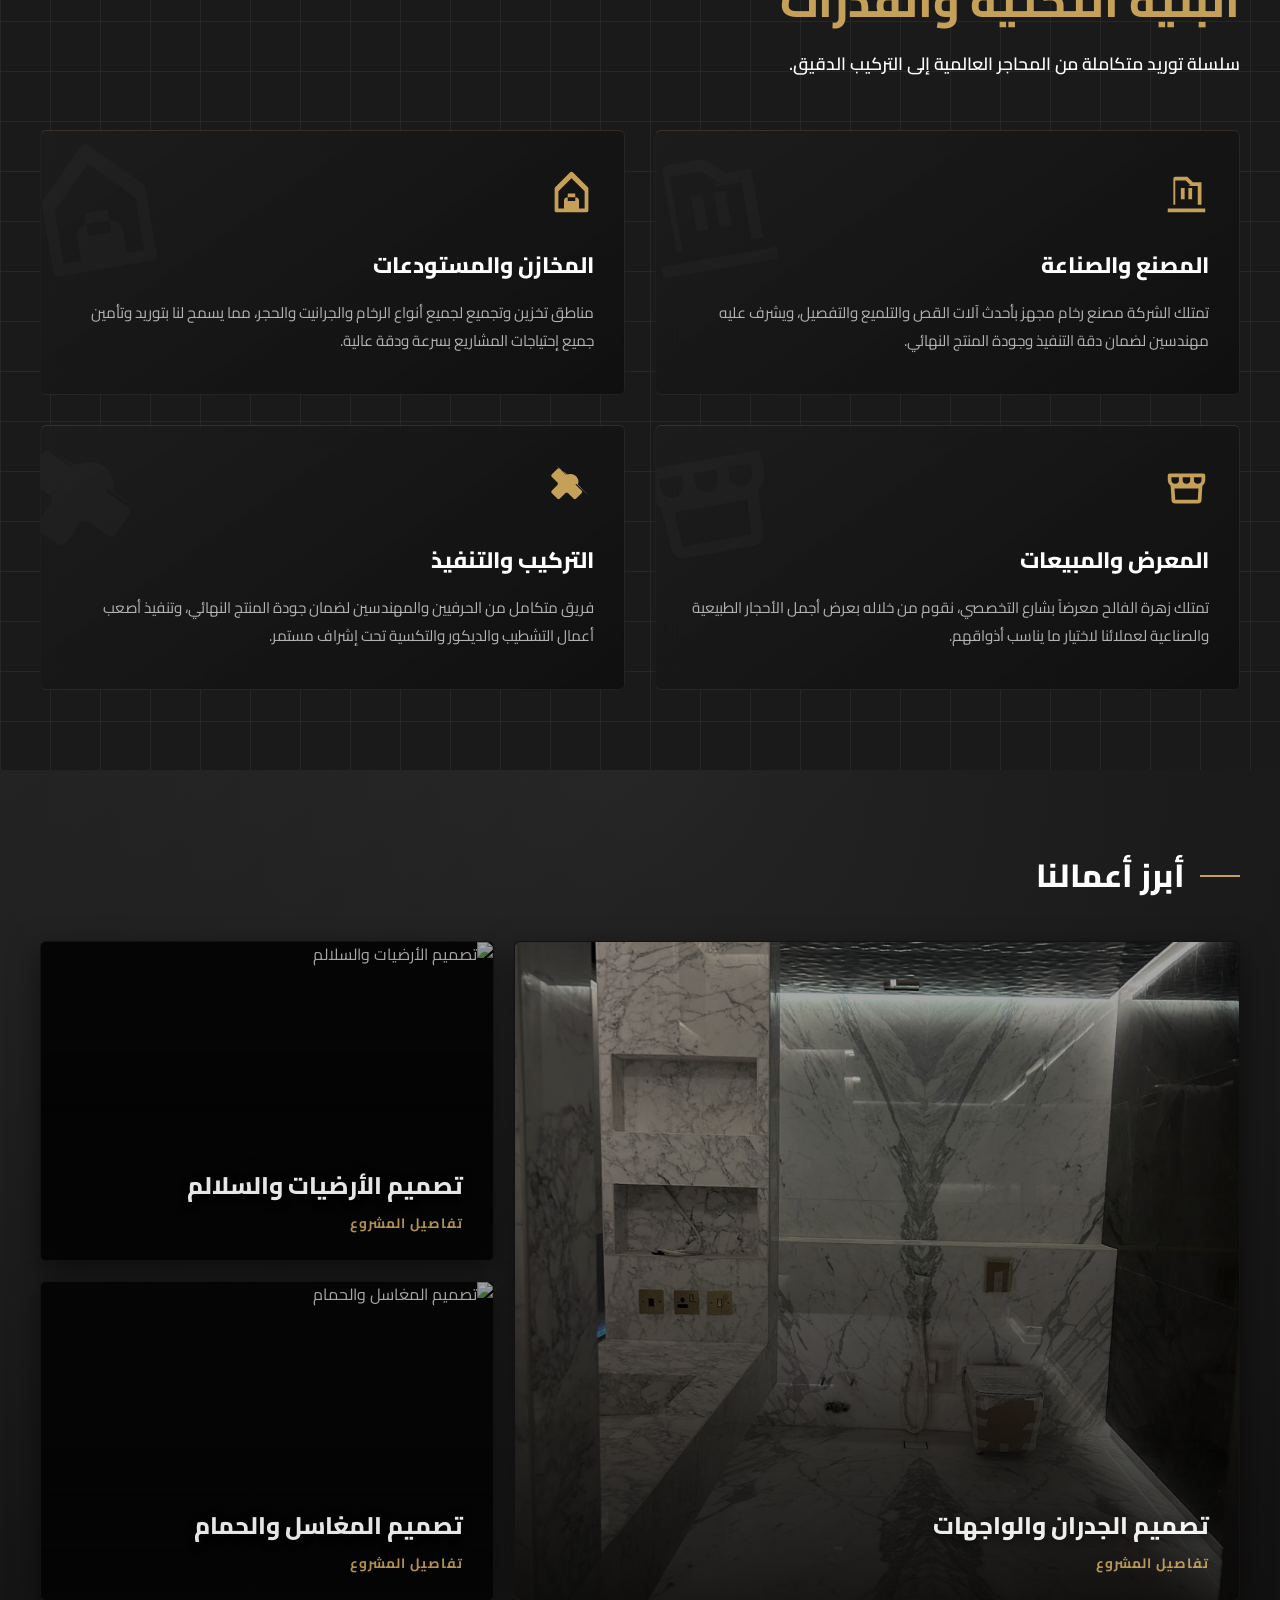
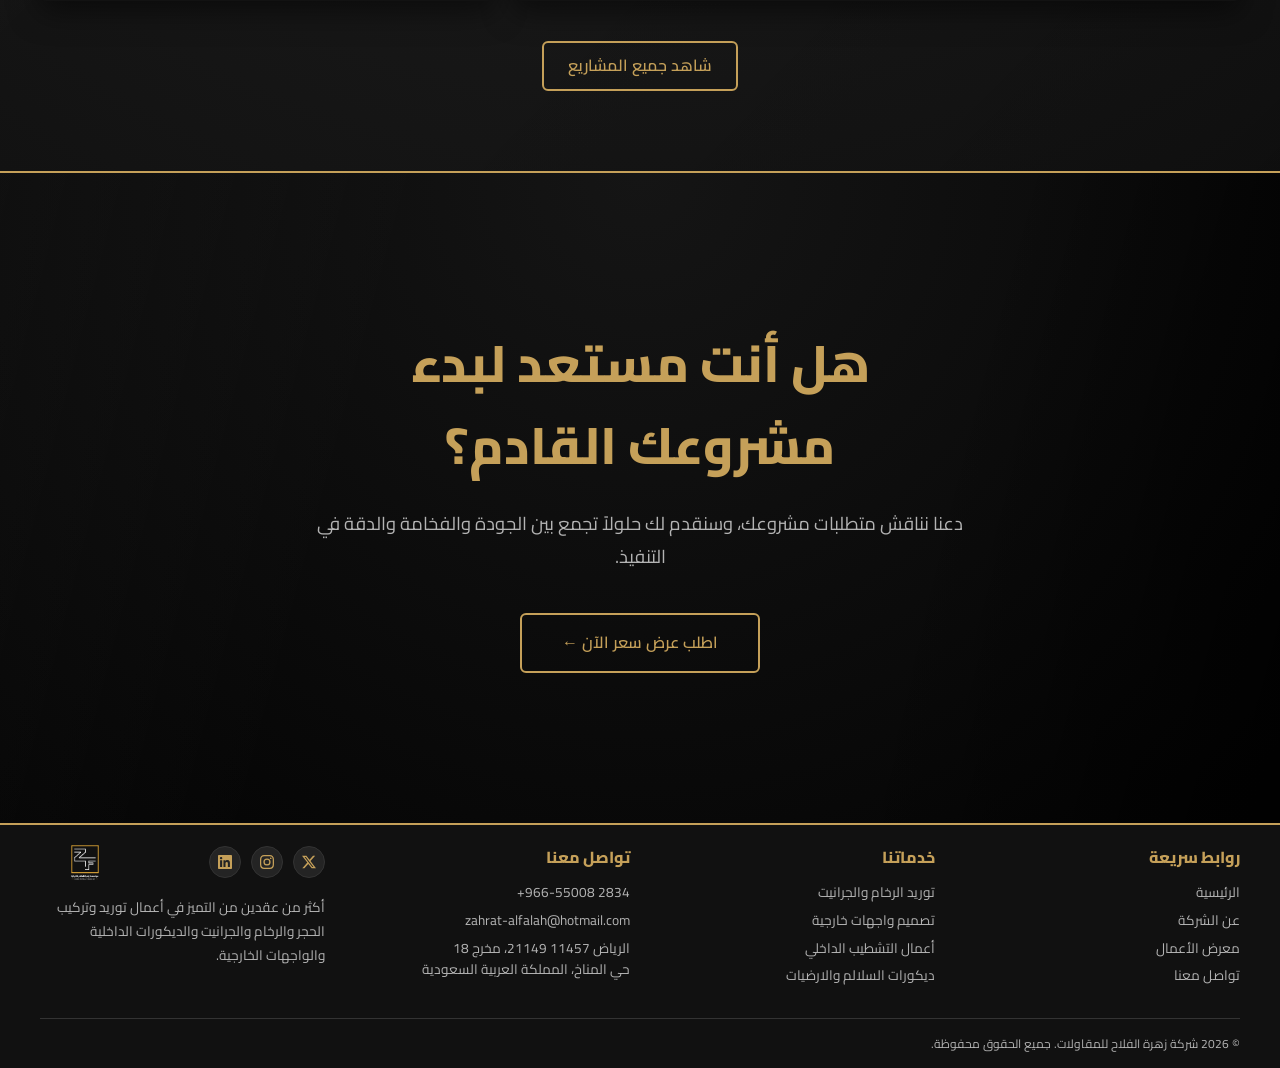
==== commit a6dc5a2b: "Describe changes" ====
--- a/ar/index.html
+++ b/ar/index.html
@@ -3,7 +3,22 @@
   <head>
     <meta charset="UTF-8" />
     <meta name="viewport" content="width=device-width, initial-scale=1.0" />
+    <meta
+      name="description"
+      content="شركة زهرة الفلاح للمقاولات - رواد توريد وتركيب الرخام، الجرانيت، الحجر الطبيعي والواجهات الخارجية في الرياض والمملكة العربية السعودية منذ 1998."
+    />
+
+    <meta
+      name="description"
+      content="تعرف على شركة زهرة الفلاح. أكثر من عقدين من التميز في المقاولات والتشطيبات الفاخرة بأحدث التقنيات وأفضل الكوادر الهندسية."
+    />
     <title>شركة زهرة الفلاح للمقاولات</title>
+    <link rel="preconnect" href="https://fonts.googleapis.com" />
+    <link rel="preconnect" href="https://fonts.gstatic.com" crossorigin />
+    <link
+      href="https://fonts.googleapis.com/css2?family=Cairo:wght@400;600;800&family=Montserrat:wght@400;600;800&display=swap"
+      rel="stylesheet"
+    />
     <link rel="stylesheet" href="../assets/css/style.css" />
   </head>
   <body>
@@ -118,123 +133,146 @@
             <div class="marquee-track">
               <img
                 src="../assets/images/clients/client-1.jpg"
-                alt="Client"
-                class="client-logo"
+                alt="عملاء شركة زهرة الفلاح للمقاولات بالرياض"
+                class="client-logo"
+                loading="lazy"
               />
               <img
                 src="../assets/images/clients/client-2.jpg"
-                alt="Client"
-                class="client-logo"
+                alt="عملاء شركة زهرة الفلاح للمقاولات بالرياض"
+                class="client-logo"
+                loading="lazy"
               />
               <img
                 src="../assets/images/clients/client-3.jpg"
-                alt="Client"
-                class="client-logo"
+                alt="عملاء شركة زهرة الفلاح للمقاولات بالرياض"
+                class="client-logo"
+                loading="lazy"
               />
               <img
                 src="../assets/images/clients/client-4.png"
-                alt="Client"
-                class="client-logo"
+                alt="عملاء شركة زهرة الفلاح للمقاولات بالرياض"
+                class="client-logo"
+                loading="lazy"
               />
               <img
                 src="../assets/images/clients/client-5.png"
-                alt="Client"
-                class="client-logo"
+                alt="عملاء شركة زهرة الفلاح للمقاولات بالرياض"
+                class="client-logo"
+                loading="lazy"
               />
               <img
                 src="../assets/images/clients/client-6.jpg"
-                alt="Client"
-                class="client-logo"
+                alt="عملاء شركة زهرة الفلاح للمقاولات بالرياض"
+                class="client-logo"
+                loading="lazy"
               />
               <img
                 src="../assets/images/clients/client-7.png"
-                alt="Client"
-                class="client-logo"
+                alt="عملاء شركة زهرة الفلاح للمقاولات بالرياض"
+                class="client-logo"
+                loading="lazy"
               />
               <img
                 src="../assets/images/clients/client-8.jpg"
-                alt="Client"
+                alt="عملاء شركة زهرة الفلاح للمقاولات بالرياض"
                 class="client-logo"
               />
               <img
                 src="../assets/images/clients/client-9.jpg"
-                alt="Client"
-                class="client-logo"
+                alt="عملاء شركة زهرة الفلاح للمقاولات بالرياض"
+                class="client-logo"
+                loading="lazy"
               />
               <img
                 src="../assets/images/clients/client-10.png"
-                alt="Client"
-                class="client-logo"
+                alt="عملاء شركة زهرة الفلاح للمقاولات بالرياض"
+                class="client-logo"
+                loading="lazy"
               />
               <img
                 src="../assets/images/clients/client-11.jpg"
-                alt="Client"
-                class="client-logo"
+                alt="عملاء شركة زهرة الفلاح للمقاولات بالرياض"
+                class="client-logo"
+                loading="lazy"
               />
               <img
                 src="../assets/images/clients/client-12.jpg"
-                alt="Client"
-                class="client-logo"
+                alt="عملاء شركة زهرة الفلاح للمقاولات بالرياض"
+                class="client-logo"
+                loading="lazy"
               />
               <img
                 src="../assets/images/clients/client-1.jpg"
-                alt="Client"
-                class="client-logo"
+                alt="عملاء شركة زهرة الفلاح للمقاولات بالرياض"
+                class="client-logo"
+                loading="lazy"
               />
               <img
                 src="../assets/images/clients/client-2.jpg"
-                alt="Client"
-                class="client-logo"
+                alt="عملاء شركة زهرة الفلاح للمقاولات بالرياض"
+                class="client-logo"
+                loading="lazy"
               />
               <img
                 src="../assets/images/clients/client-3.jpg"
-                alt="Client"
-                class="client-logo"
+                alt="عملاء شركة زهرة الفلاح للمقاولات بالرياض"
+                class="client-logo"
+                loading="lazy"
               />
               <img
                 src="../assets/images/clients/client-4.png"
-                alt="Client"
-                class="client-logo"
+                alt="عملاء شركة زهرة الفلاح للمقاولات بالرياض"
+                class="client-logo"
+                loading="lazy"
               />
               <img
                 src="../assets/images/clients/client-5.png"
-                alt="Client"
-                class="client-logo"
+                alt="عملاء شركة زهرة الفلاح للمقاولات بالرياض"
+                class="client-logo"
+                loading="lazy"
               />
               <img
                 src="../assets/images/clients/client-6.jpg"
-                alt="Client"
-                class="client-logo"
+                alt="عملاء شركة زهرة الفلاح للمقاولات بالرياض"
+                class="client-logo"
+                loading="lazy"
               />
               <img
                 src="../assets/images/clients/client-7.png"
-                alt="Client"
-                class="client-logo"
+                alt="عملاء شركة زهرة الفلاح للمقاولات بالرياض"
+                class="client-logo"
+                loading="lazy"
               />
               <img
                 src="../assets/images/clients/client-8.jpg"
-                alt="Client"
-                class="client-logo"
+                alt="عملاء شركة زهرة الفلاح للمقاولات بالرياض"
+                class="client-logo"
+                loading="lazy"
               />
               <img
                 src="../assets/images/clients/client-9.jpg"
-                alt="Client"
-                class="client-logo"
+                alt="عملاء شركة زهرة الفلاح للمقاولات بالرياض"
+                class="client-logo"
+                loading="lazy"
               />
               <img
                 src="../assets/images/clients/client-10.png"
-                alt="Client"
-                class="client-logo"
+                alt="عملاء شركة زهرة الفلاح للمقاولات بالرياض"
+                class="client-logo"
+                loading="lazy"
               />
               <img
                 src="../assets/images/clients/client-11.jpg"
-                alt="Client"
-                class="client-logo"
+                alt="عملاء شركة زهرة الفلاح للمقاولات بالرياض"
+                class="client-logo"
+                loading="lazy"
               />
               <img
                 src="../assets/images/clients/client-12.jpg"
-                alt="Client"
-                class="client-logo"
+                alt="عملاء شركة زهرة الفلاح للمقاولات بالرياض"
+                class="client-logo"
+                loading="lazy"
               />
             </div>
           </div>
@@ -339,6 +377,7 @@
               <img
                 src="../assets/images/project1.jpg"
                 alt="تصميم الجدران والواجهات"
+                loading="lazy"
               />
               <div class="portfolio-overlay">
                 <h3>تصميم الجدران والواجهات</h3>
@@ -349,6 +388,7 @@
               <img
                 src="https://placehold.co/800x600/242424/c5a059?text=Small+Top"
                 alt="تصميم الأرضيات والسلالم"
+                loading="lazy"
               />
               <div class="portfolio-overlay">
                 <h3>تصميم الأرضيات والسلالم</h3>
@@ -359,6 +399,7 @@
               <img
                 src="https://placehold.co/800x600/242424/c5a059?text=Small+Bottom"
                 alt="تصميم المغاسل والحمام"
+                loading="lazy"
               />
               <div class="portfolio-overlay">
                 <h3>تصميم المغاسل والحمام</h3>
@@ -414,10 +455,23 @@
           <div class="footer-col">
             <h3>خدماتنا</h3>
             <ul class="footer-links">
-              <li><a href="#">توريد الرخام والجرانيت</a></li>
-              <li><a href="#">تصميم واجهات خارجية</a></li>
-              <li><a href="#">أعمال التشطيب الداخلي</a></li>
-              <li><a href="#">ديكورات السلالم والارضيات</a></li>
+              <li><a href="contact-us.html">توريد الرخام والجرانيت</a></li>
+
+              <li>
+                <a href="portfolio.html#portfolio-gallery"
+                  >تصميم واجهات خارجية</a
+                >
+              </li>
+              <li>
+                <a href="portfolio.html#portfolio-gallery"
+                  >أعمال التشطيب الداخلي</a
+                >
+              </li>
+              <li>
+                <a href="portfolio.html#portfolio-gallery"
+                  >ديكورات السلالم والارضيات</a
+                >
+              </li>
             </ul>
           </div>
           <div class="footer-col">
@@ -459,6 +513,7 @@
                 src="../assets/images/logo.png"
                 alt="زهرة الفلاح للمقاولات"
                 class="footer-logo-small"
+                loading="lazy"
               />
             </div>
             <p>
@@ -480,9 +535,28 @@
         class="lightbox-content"
         src=""
         alt="Project Image"
+        loading="lazy"
       />
     </div>
-
-    <script src="../assets/js/main.js"></script>
+    <script type="application/ld+json">
+      {
+        "@context": "https://schema.org",
+        "@type": "LocalBusiness",
+        "name": "شركة زهرة الفلاح للمقاولات",
+        "image": "https://yourwebsite.com/assets/images/logo.png",
+        "description": "توريد وتركيب الحجر والرخام والجرانيت والديكورات الداخلية والواجهات الخارجية.",
+        "address": {
+          "@type": "PostalAddress",
+          "streetAddress": "مخرج 18، حي المناخ",
+          "addressLocality": "الرياض",
+          "postalCode": "21149",
+          "addressCountry": "SA"
+        },
+        "telephone": "+966550082834",
+        "email": "zahrat-alfalah@hotmail.com",
+        "foundingDate": "1998"
+      }
+    </script>
+    <script src="../assets/js/main.js" defer></script>
   </body>
 </html>
--- a/assets/css/style.css
+++ b/assets/css/style.css
@@ -1,8 +1,6 @@
 /* =========================================
    ZAHRAT AL FALAH - GLOBAL DESIGN SYSTEM
    ========================================= */
-
-@import url("https://fonts.googleapis.com/css2?family=Cairo:wght@400;600;800&family=Montserrat:wght@400;600;800&display=swap");
 
 :root {
   --bg-primary: #1a1a1a;
@@ -536,7 +534,7 @@
   align-items: center;
   gap: 80px;
   width: max-content;
-  animation: scrollLeft 15s linear infinite;
+  animation: scrollLeft 30s linear infinite;
 }
 /* .marquee-track:hover {
   animation-play-state: paused;
@@ -546,8 +544,8 @@
   width: auto;
   max-width: 120px;
   flex-shrink: 0;
-  opacity: 0.6; /* شفافية ثابتة ومريحة للعين */
-  /* تم إزالة أي فلاتر أو تأثيرات Hover بناءً على طلبك */
+  opacity: 1; /* Shows full, 100% original colors */
+  filter: none !important; /* Prevents any grayscale or dimming */
 }
 
 @keyframes scrollLeft {
@@ -1088,6 +1086,150 @@
   transform: translateY(-3px); /* Little bounce effect */
 }
 
+/* =========================================
+   CONTACT US PAGE - PREMIUM DESIGN
+   ========================================= */
+.contact-section {
+  padding-top: 80px;
+  position: relative;
+  z-index: 5;
+}
+
+.contact-grid {
+  display: grid;
+  grid-template-columns: 1fr 1.3fr; /* النموذج أعرض قليلاً من المعلومات */
+  gap: 40px;
+  align-items: start;
+}
+
+.contact-side-info,
+.contact-form-wrapper {
+  padding: 50px 40px;
+  background: linear-gradient(
+    145deg,
+    rgba(20, 20, 20, 0.8) 0%,
+    rgba(10, 10, 10, 0.9) 100%
+  );
+  border-radius: 12px;
+}
+
+.contact-details {
+  display: flex;
+  flex-direction: column;
+  gap: 25px;
+}
+
+.info-row {
+  display: flex;
+  align-items: flex-start;
+  gap: 15px;
+  transition: transform 0.3s ease;
+}
+
+.info-row:hover {
+  transform: translateX(-5px); /* حركة خفيفة لليسار عند المرور (RTL) */
+}
+
+.icon-box {
+  width: 42px;
+  height: 42px;
+  background-color: #1a1a1a;
+  border: 1px solid rgba(197, 160, 89, 0.3); /* إطار ذهبي خفيف */
+  border-radius: 8px;
+  flex-shrink: 0;
+  transition: all 0.3s ease;
+}
+
+.info-row:hover .icon-box {
+  background-color: var(--accent-gold);
+}
+
+.icon-box svg {
+  width: 20px;
+  height: 20px;
+  fill: var(--accent-gold);
+  transition: fill 0.3s ease;
+}
+
+.info-row:hover .icon-box svg {
+  fill: #111; /* أيقونة داكنة عند التمرير */
+}
+
+.info-text {
+  color: var(--text-main);
+  font-size: 1rem;
+  text-decoration: none;
+  line-height: 1.5;
+  margin-top: 8px;
+  transition: color 0.3s;
+}
+
+a.info-text:hover {
+  color: var(--accent-gold);
+}
+
+/* --- CONTACT FORM UI --- */
+.form-grid {
+  display: grid;
+  grid-template-columns: 1fr 1fr;
+  gap: 20px;
+}
+
+.form-group {
+  display: flex;
+  flex-direction: column;
+  gap: 8px;
+}
+
+.full-width {
+  grid-column: span 2;
+}
+
+.form-group label {
+  font-size: 0.85rem;
+  color: var(--text-muted);
+  font-weight: 600;
+  letter-spacing: 0.5px;
+}
+
+.form-group input,
+.form-group select,
+.form-group textarea {
+  background-color: rgba(0, 0, 0, 0.4);
+  border: 1px solid rgba(255, 255, 255, 0.1);
+  padding: 16px;
+  color: var(--text-main);
+  border-radius: 6px;
+  font-size: 1rem;
+  font-family: var(--font-ar);
+  width: 100%;
+  transition: all 0.3s ease;
+}
+
+.form-group input::placeholder,
+.form-group textarea::placeholder {
+  color: #666;
+}
+
+.form-group input:focus,
+.form-group select:focus,
+.form-group textarea:focus {
+  outline: none;
+  border-color: var(--accent-gold);
+  background-color: rgba(0, 0, 0, 0.6);
+  box-shadow: 0 0 15px rgba(197, 160, 89, 0.1);
+}
+
+/* جعل سهم القائمة المنسدلة أنيقاً */
+.custom-select-wrapper select {
+  appearance: none;
+  -webkit-appearance: none;
+  background-image: url("data:image/svg+xml;charset=UTF-8,%3csvg xmlns='http://www.w3.org/2000/svg' viewBox='0 0 24 24' fill='none' stroke='%23c5a059' stroke-width='2' stroke-linecap='round' stroke-linejoin='round'%3e%3cpolyline points='6 9 12 15 18 9'%3e%3c/polyline%3e%3c/svg%3e");
+  background-repeat: no-repeat;
+  background-position: left 15px center; /* السهم على اليسار لأن الموقع RTL */
+  background-size: 15px;
+}
+
 @media (min-width: 1024px) {
   .infrastructure-grid {
     grid-template-columns: repeat(4, 1fr);
@@ -1792,4 +1934,19 @@
   .cta-content .btn-primary {
     width: 100% !important; /* ليمتد الزر بعرض الشاشة في الجوال */
   }
-}
+  /* Contact Page Mobile */
+  .contact-grid {
+    grid-template-columns: 1fr; /* ترتيب عامودي */
+    gap: 30px;
+  }
+  .form-grid {
+    grid-template-columns: 1fr; /* المدخلات فوق بعضها */
+  }
+  .full-width {
+    grid-column: span 1;
+  }
+  .contact-side-info,
+  .contact-form-wrapper {
+    padding: 30px 20px; /* تقليل الهوامش للجوال */
+  }
+}
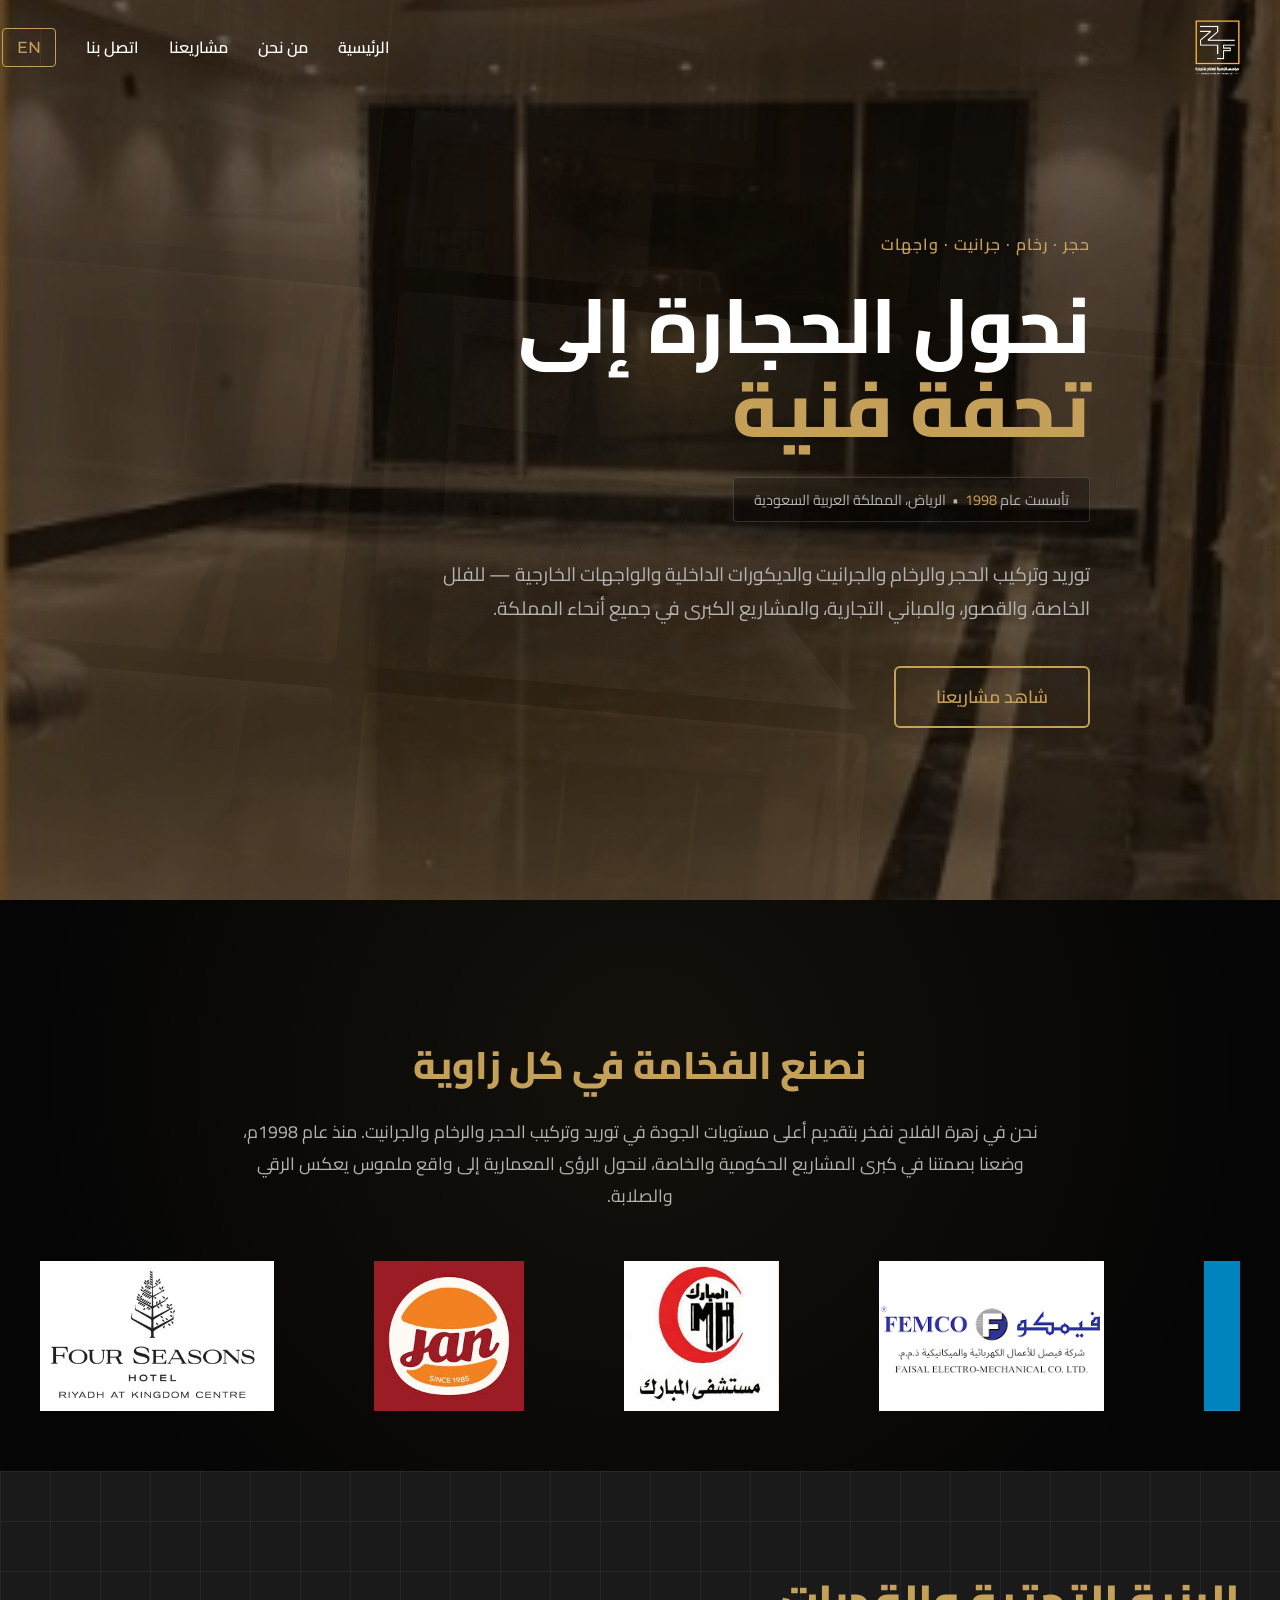
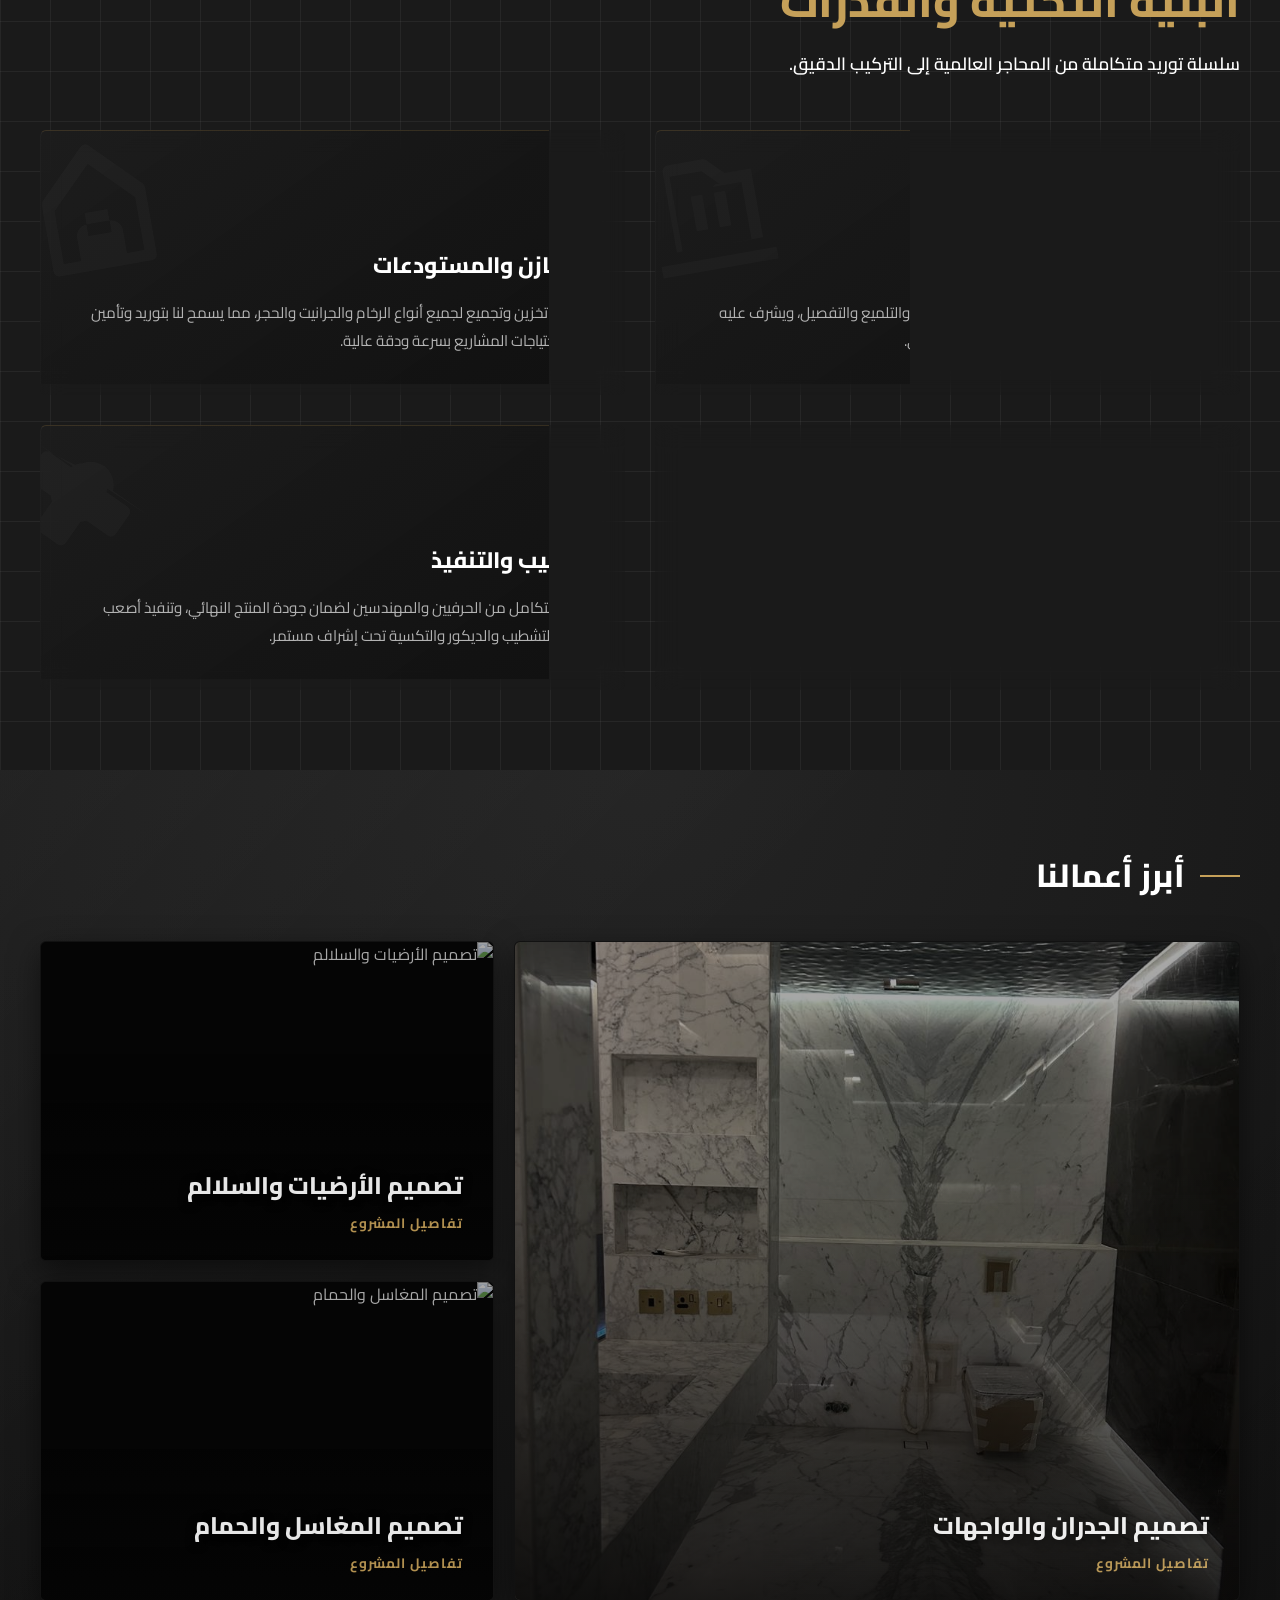
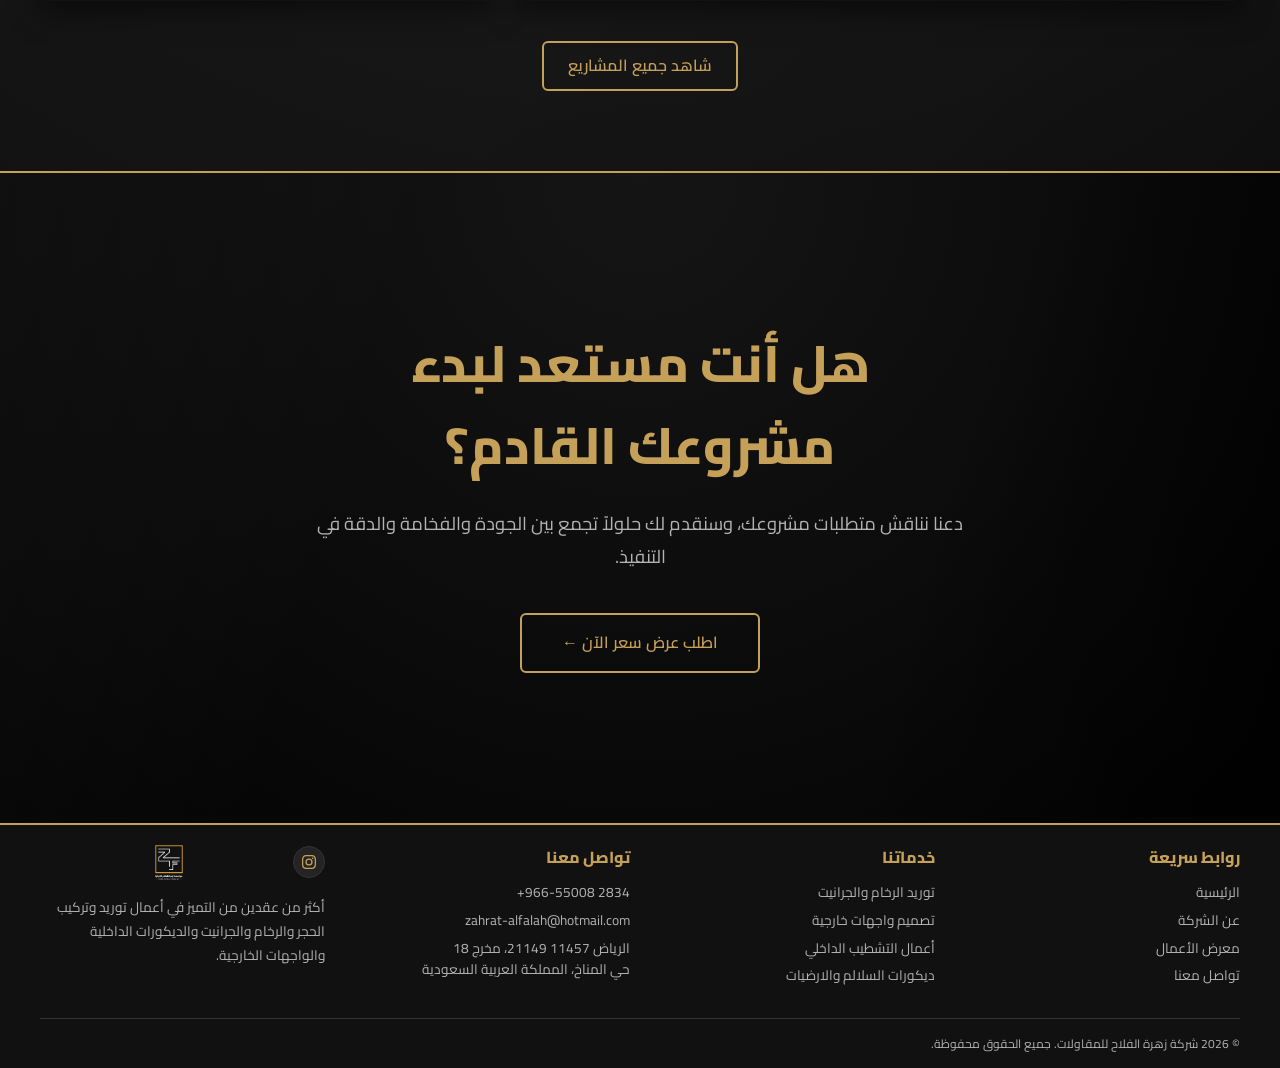
==== commit 0fa77edc: "Describe changes" ====
--- a/ar/index.html
+++ b/ar/index.html
@@ -490,22 +490,12 @@
           <div class="footer-col">
             <div class="footer-top-row">
               <div class="social-icons">
-                <a href="#" aria-label="تويتر (X)"
-                  ><svg viewBox="0 0 24 24">
-                    <path
-                      d="M18.901 1.153h3.68l-8.04 9.19L24 22.846h-7.406l-5.8-7.584-6.638 7.584H.474l8.6-9.83L0 1.154h7.594l5.243 6.932ZM17.61 20.644h2.039L6.486 3.24H4.298Z"
-                    /></svg
-                ></a>
-                <a href="#" aria-label="انستغرام"
+                <a
+                  href="https://www.instagram.com/zahrt_al_falah/"
+                  aria-label="انستغرام"
                   ><svg viewBox="0 0 24 24">
                     <path
                       d="M12 2.163c3.204 0 3.584.012 4.85.07 3.252.148 4.771 1.691 4.919 4.919.058 1.265.069 1.645.069 4.849 0 3.205-.012 3.584-.069 4.849-.149 3.225-1.664 4.771-4.919 4.919-1.266.058-1.644.07-4.85.07-3.204 0-3.584-.012-4.849-.07-3.26-.149-4.771-1.699-4.919-4.92-.058-1.265-.07-1.644-.07-4.849 0-3.204.013-3.583.07-4.849.149-3.227 1.664-4.771 4.919-4.919 1.266-.057 1.645-.069 4.849-.069zM12 0C8.741 0 8.333.014 7.053.072 2.695.272.273 2.69.073 7.052.014 8.333 0 8.741 0 12c0 3.259.014 3.668.072 4.948.2 4.358 2.618 6.78 6.98 6.98C8.333 23.986 8.741 24 12 24c3.259 0 3.668-.014 4.948-.072 4.354-.2 6.782-2.618 6.979-6.98.059-1.28.073-1.689.073-4.948 0-3.259-.014-3.667-.072-4.947-.196-4.354-2.617-6.78-6.979-6.98C15.668.014 15.259 0 12 0zm0 5.838a6.162 6.162 0 100 12.324 6.162 6.162 0 000-12.324zM12 16a4 4 0 110-8 4 4 0 010 8zm6.406-11.845a1.44 1.44 0 100 2.881 1.44 1.44 0 000-2.881z"
-                    /></svg
-                ></a>
-                <a href="#" aria-label="لينكد إن"
-                  ><svg viewBox="0 0 24 24">
-                    <path
-                      d="M20.447 20.452h-3.554v-5.569c0-1.328-.027-3.037-1.852-3.037-1.853 0-2.136 1.445-2.136 2.939v5.667H9.351V9h3.414v1.561h.046c.477-.9 1.637-1.85 3.37-1.85 3.601 0 4.267 2.37 4.267 5.455v6.286zM5.337 7.433c-1.144 0-2.063-.926-2.063-2.065 0-1.138.92-2.063 2.063-2.063 1.14 0 2.064.925 2.064 2.063 0 1.139-.925 2.065-2.064 2.065zm1.782 13.019H3.555V9h3.564v11.452zM22.225 0H1.771C.792 0 0 .774 0 1.729v20.542C0 23.227.792 24 1.771 24h20.451C23.2 24 24 23.227 24 22.271V1.729C24 .774 23.2 0 22.222 0h.003z"
                     /></svg
                 ></a>
               </div>
